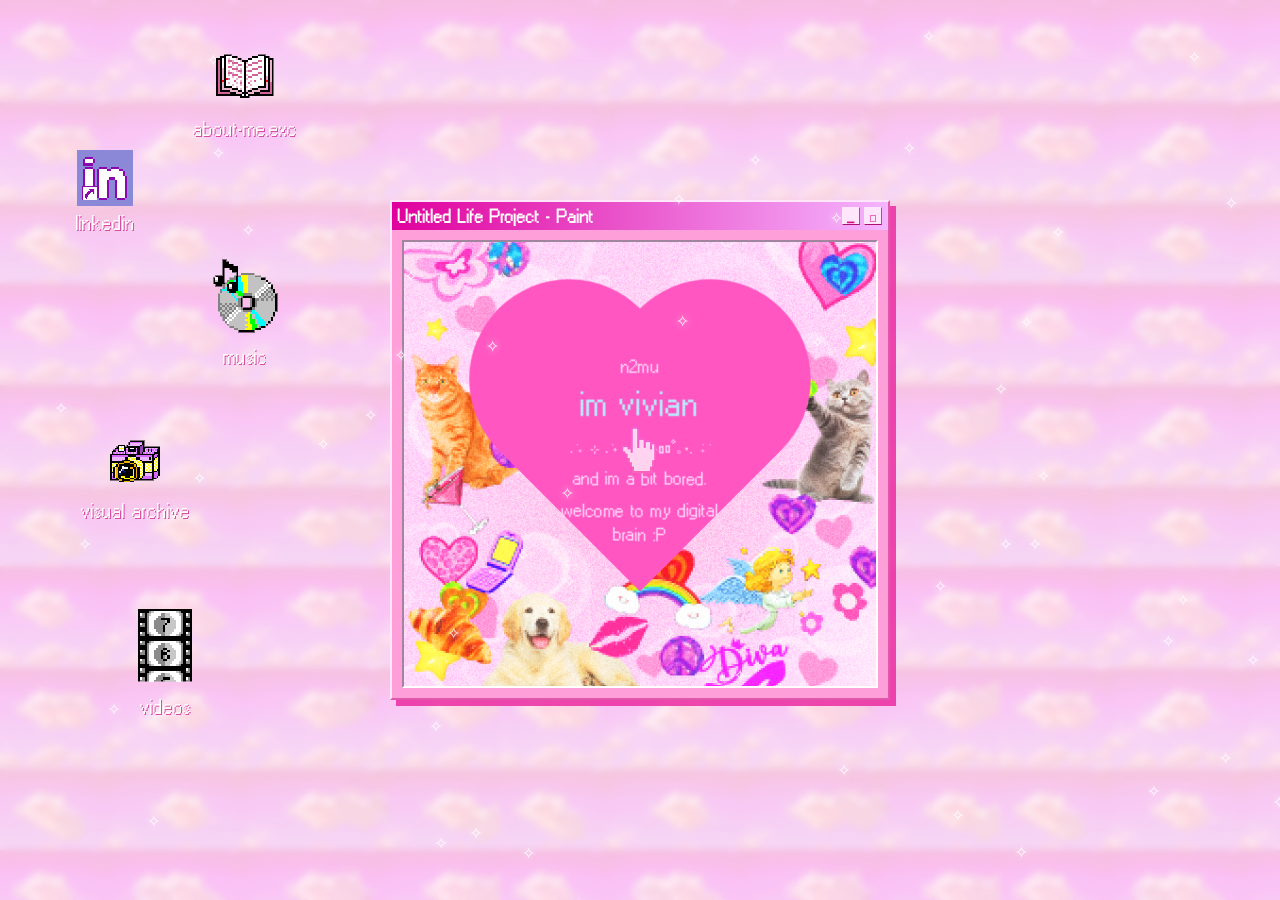
==== index.html @ c9b8a1da "Enhance archive images with alt text and class Added alt attributes and class to archive images for " ====
<!DOCTYPE html>
<html lang="en">
<head>
  <meta charset="UTF-8">
  <meta name="viewport" content="width=device-width, initial-scale=1.0">
  <title>vivianisbored</title>

  <!-- favicon -->
  <link rel="icon" href="favicon.png?v=2">

  <link rel="stylesheet" href="pixel.css">
  <link rel="stylesheet" href="style.css?v=2">
</head>

<body>

  <!-- ================= MOBILE NAV ================= -->
  <div class="mobile-nav">

    <a href="#" id="open-about-mobile">
      <img src="aboutme.png" alt="about">
      <span>about me</span>
    </a>

    <a href="#" id="open-archive-mobile">
      <img src="Camera.png" alt="archive">
      <span>archive</span>
    </a>

    <a href="https://soundcloud.com/vivianisbored" target="_blank" rel="noopener">
      <img src="music-folder.png" alt="music">
      <span>music</span>
    </a>

    <a href="https://vimeo.com/user256905792?fl=pp&fe=sh" target="_blank" rel="noopener">
      <img src="videostrip.png" alt="videos">
      <span>videos</span>
    </a>

    <a href="https://www.linkedin.com/in/abi-conrado-sabido-3110b4390/" target="_blank" rel="noopener">
      <img src="linkedin-icon.png" alt="linkedin">
      <span>linkedin</span>
    </a>

  </div>

  <!-- ================= DESKTOP ICONS ================= -->
  <div class="desktop-icons">

    <a href="https://www.linkedin.com/in/abi-conrado-sabido-3110b4390/" 
       class="desktop-icon icon-linkedin" target="_blank">
      <img src="linkedin-icon.png" alt="">
      <span>linkedin</span>
    </a>

    <a href="https://soundcloud.com/vivianisbored" 
       class="desktop-icon icon-music" target="_blank">
      <img src="music-folder.png" alt="">
      <span>music</span>
    </a>

    <a href="https://vimeo.com/user256905792?fl=pp&fe=sh" 
       class="desktop-icon icon-vimeo" target="_blank">
      <img src="videostrip.png" alt="">
      <span>videos</span>
    </a>

    <a href="#" class="desktop-icon icon-about" id="open-about">
      <img src="aboutme.png" alt="">
      <span>about-me.exc</span>
    </a>

    <a href="#" class="desktop-icon icon-archive" id="open-archive">
      <img src="Camera.png" alt="">
      <span>visual archive</span>
    </a>

    <a href="#" class="desktop-icon icon-secret-folder" id="open-secret-folder">
      <img src="secretfiles.png" alt="">
      <span>secret folder</span>
    </a>

  </div>

  <!-- ================= FX ================= -->
  <div class="custom-cursor"></div>
  <div class="sparkle-container"></div>

  <!-- ================= MAIN WINDOW ================= -->
  <div class="win95-window">
    <div class="title-bar">
      <span>Untitled Life Project - Paint</span>
      <div class="title-buttons">
        <span>_</span>
        <span>□</span>
      </div>
    </div>

    <div class="window-body">
      <div class="paint-area">
        <img src="heart-doodle.png" alt="">
      </div>
    </div>
  </div>

  <!-- ================= HEART ================= -->
  <div class="heart">
    <div class="content">
      <p>n2mu</p>
      <h1><span class="big">im vivian</span></h1>
      <p>. ݁₊ ⊹ . ݁˖ . ݁.𖥔 ݁ ˖𖦹⭒°｡⋆. ݁₊ ݁</p>
      <p>and im a bit bored.</p>
      <p>welcome to my digital brain :P</p>
    </div>
  </div>

  <!-- ================= ARCHIVE ================= -->
  <div class="archive-window hidden" id="archive-window">
    <div class="archive-title-bar">
      <span>Visual Archive</span>
      <button id="close-archive">x</button>
    </div>

    <div class="archive-grid">
  <img src="archive1.png" alt="Archive image 1" class="archive-image">
  <img src="archive2.png" alt="Archive image 2" class="archive-image">
  <img src="archive3.png" alt="Archive image 3" class="archive-image">
  <img src="archive4.png" alt="Archive image 4" class="archive-image">
  <img src="archive5.png" alt="Archive image 5" class="archive-image">
  <img src="archive6.png" alt="Archive image 6" class="archive-image">
</div>

      <a href="https://www.are.na/share/xuRVqCx" target="_blank" class="archive-link">
        see more →
      </a>
    </div>
  </div>

  <!-- ================= ABOUT ================= -->
  <div class="about-window hidden" id="about-window">
    <div class="about-title-bar">
      <span>About Me</span>
      <button id="close-about">x</button>
    </div>

    <div class="about-body">
      <div class="about-inner">
        <p class="about-kicker">about-me.exc</p>
        <h2>hi stranger, i'm vivian ♡</h2>

        <div class="about-inner">
  <p class="about-kicker">about-me.exc</p>
  <h2>hi stranger, i'm vivianisbored ♡ aka abi!</h2>
  <p>i'm a mexican-american, bay area native, la-based creative working across film, music, and visual media.</p>
  <p>this site is my digital brain, part desktop, part archive, part moodboard, part visual diary.</p>
  <p>i'm drawn to storytelling through experimental visuals, sound, and building worlds that feel playful, emotional, and a little chaotic.</p>
  <p>i'm always making something, whether it's a song, a video, a zine, a collage, or just a mess of ideas in my notebook.</p>
  <p>despite my personal aesthetic, horror is my favorite genre, and you can usually find me sipping oolong tea while writing or watching horror films.</p>
  <p>click around the folders to see what i make! i hope you enjoy :D</p>
</div>
      </div>
    </div>
  </div>

  <!-- ================= SECRET ================= -->
  <div class="secret-window hidden" id="secret-folder-window">
    <div class="secret-title-bar">
      <span>secret folder</span>
      <button id="close-secret-folder">x</button>
    </div>

    <div class="secret-window-content">
      <div class="cat-gallery">
        <img src="cat1.png">
        <img src="cat2.png">
        <img src="cat3.png">
        <img src="cat4.png">
      </div>
    </div>
  </div>

  <!-- ================= LIGHTBOX ================= -->
  <div id="lightbox" class="lightbox hidden">
    <button id="lightbox-close">✕</button>
    <img id="lightbox-image">
  </div>

  <script src="script.js"></script>

</body>
</html>
---- pixel.css ----
@font-face {
  font-family: 'Windows 95';
  src: url('w-95-sans-serif.woff') format('woff');
  font-weight: normal;
  font-style: normal;
}

/**
 * = Backgrounds
 */

.bg-primary {
    background-color: #c0c0c0 !important;
}

.bg-secondary {
    background-color: #008081 !important;
}

.bg-tertiary {
    background-color: #000181 !important;
}

.bg-blue {
    background-color: #5e72e4 !important;
}

a.bg-blue:hover,
a.bg-blue:focus,
button.bg-blue:hover,
button.bg-blue:focus {
    background-color: #324cdd !important;
}

.bg-indigo {
    background-color: #5603ad !important;
}

a.bg-indigo:hover,
a.bg-indigo:focus,
button.bg-indigo:hover,
button.bg-indigo:focus {
    background-color: #3d027b !important;
}

.bg-purple {
    background-color: #8965e0 !important;
}

a.bg-purple:hover,
a.bg-purple:focus,
button.bg-purple:hover,
button.bg-purple:focus {
    background-color: #683bd7 !important;
}

.bg-pink {
    background-color: #f3a4b5 !important;
}

a.bg-pink:hover,
a.bg-pink:focus,
button.bg-pink:hover,
button.bg-pink:focus {
    background-color: #ed7790 !important;
}

.bg-red {
    background-color: #FA5252 !important;
}

a.bg-red:hover,
a.bg-red:focus,
button.bg-red:hover,
button.bg-red:focus {
    background-color: #f92020 !important;
}

.bg-orange {
    background-color: #FF9F89 !important;
}

a.bg-orange:hover,
a.bg-orange:focus,
button.bg-orange:hover,
button.bg-orange:focus {
    background-color: #ff7656 !important;
}

.bg-yellow {
    background-color: #f5b759 !important;
}

a.bg-yellow:hover,
a.bg-yellow:focus,
button.bg-yellow:hover,
button.bg-yellow:focus {
    background-color: #f2a229 !important;
}

.bg-green {
    background-color: #00bf9a !important;
}

a.bg-green:hover,
a.bg-green:focus,
button.bg-green:hover,
button.bg-green:focus {
    background-color: #008c71 !important;
}

.bg-teal {
    background-color: #1E90FF !important;
}

a.bg-teal:hover,
a.bg-teal:focus,
button.bg-teal:hover,
button.bg-teal:focus {
    background-color: #0077ea !important;
}

.bg-cyan {
    background-color: #2bffc6 !important;
}

a.bg-cyan:hover,
a.bg-cyan:focus,
button.bg-cyan:hover,
button.bg-cyan:focus {
    background-color: #00f7b5 !important;
}

.bg-white {
    background-color: #ffffff !important;
}

a.bg-white:hover,
a.bg-white:focus,
button.bg-white:hover,
button.bg-white:focus {
    background-color: #e6e6e6 !important;
}

.bg-gray {
    background-color: #869ab8 !important;
}

a.bg-gray:hover,
a.bg-gray:focus,
button.bg-gray:hover,
button.bg-gray:focus {
    background-color: #667fa5 !important;
}

.bg-gray-dark {
    background-color: #4f606d !important;
}

a.bg-gray-dark:hover,
a.bg-gray-dark:focus,
button.bg-gray-dark:hover,
button.bg-gray-dark:focus {
    background-color: #3a464f !important;
}

.bg-gradient-primary {
    background: linear-gradient(87deg, #c0c0c0 0, #0f4f8c 100%) !important;
}

.bg-gradient-secondary {
    background: linear-gradient(87deg, #008081 0, #07b480 100%) !important;
}

.bg-gradient-success {
    background: linear-gradient(87deg, #00bf9a 0, #00bf9a 100%) !important;
}

.bg-gradient-info {
    background: linear-gradient(87deg, #1E90FF 0, dodgerblue 100%) !important;
}

.bg-gradient-warning {
    background: linear-gradient(87deg, #f5b759 0, #feb950 100%) !important;
}

.bg-gradient-danger {
    background: linear-gradient(87deg, #FA5252 0, #ff4d4d 100%) !important;
}

.bg-gradient-light {
    background: linear-gradient(87deg, #dde1ed 0, #dae0f0 100%) !important;
}

.bg-gradient-dark {
    background: linear-gradient(87deg, #2A354F 0, #243355 100%) !important;
}

.bg-gradient-default {
    background: linear-gradient(87deg, #c0c0c0 0, #0f4f8c 100%) !important;
}

.bg-gradient-tertiary {
    background: linear-gradient(87deg, #000181 0, #000181 100%) !important;
}

.bg-gradient-white {
    background: linear-gradient(87deg, #ffffff 0, white 100%) !important;
}

.bg-gradient-gray {
    background: linear-gradient(87deg, #869ab8 0, #7c98c2 100%) !important;
}

.bg-gradient-neutral {
    background: linear-gradient(87deg, #ffffff 0, white 100%) !important;
}

.bg-gradient-soft {
    background: linear-gradient(87deg, #eff2f5 0, #eef2f6 100%) !important;
}

.bg-gradient-black {
    background: linear-gradient(87deg, #111111 0, #130f0f 100%) !important;
}

.bg-gradient-purple {
    background: linear-gradient(87deg, #8965e0 0, #855ce9 100%) !important;
}

.bg-gradient-gray-100 {
    background: linear-gradient(87deg, #eff2f5 0, #eef2f6 100%) !important;
}

.bg-gradient-gray-200 {
    background: linear-gradient(87deg, #e9ecef 0, #e7ecf1 100%) !important;
}

.bg-gradient-gray-300 {
    background: linear-gradient(87deg, #dde1ed 0, #dae0f0 100%) !important;
}

.bg-gradient-gray-400 {
    background: linear-gradient(87deg, #ced4da 0, #cad4de 100%) !important;
}

.bg-gradient-gray-500 {
    background: linear-gradient(87deg, #adb5bd 0, #a6b5c4 100%) !important;
}

.bg-gradient-gray-600 {
    background: linear-gradient(87deg, #869ab8 0, #7c98c2 100%) !important;
}

.bg-gradient-gray-700 {
    background: linear-gradient(87deg, #697992 0, #5c769f 100%) !important;
}

.bg-gradient-gray-800 {
    background: linear-gradient(87deg, #4f606d 0, #466176 100%) !important;
}

.section-primary {
    background-color: #c0c0c0 !important;
}

a.section-primary:hover,
a.section-primary:focus,
button.section-primary:hover,
button.section-primary:focus {
    background-color: #0f3559 !important;
}

.section-secondary {
    background-color: #008081 !important;
}

a.section-secondary:hover,
a.section-secondary:focus,
button.section-secondary:hover,
button.section-secondary:focus {
    background-color: #0c7c5a !important;
}

.section-gray {
    background-color: #ced4da !important;
}

a.section-gray:hover,
a.section-gray:focus,
button.section-gray:hover,
button.section-gray:focus {
    background-color: #b1bbc4 !important;
}

.section-white {
    background-color: #ffffff !important;
}

a.section-white:hover,
a.section-white:focus,
button.section-white:hover,
button.section-white:focus {
    background-color: #e6e6e6 !important;
}

.section-dark {
    background-color: #2A354F !important;
}

a.section-dark:hover,
a.section-dark:focus,
button.section-dark:hover,
button.section-dark:focus {
    background-color: #181f2e !important;
}

.section-black {
    background-color: #111111 !important;
}

a.section-black:hover,
a.section-black:focus,
button.section-black:hover,
button.section-black:focus {
    background-color: black !important;
}

.section-image {
    background-repeat: no-repeat;
    background-position: top center;
    background-size: cover;
}

.bg-img-holder {
    position: absolute;
    height: 100%;
    min-height: 20rem;
    background-repeat: no-repeat;
    z-index: -1;
}


/**
 * = Floating animations
 */

.floating-xs {
    animation: floating-xs 3s ease infinite;
    will-change: transform;
}

.floating-xs:hover {
    animation-play-state: paused;
}

@media (min-width: 576px) {
    .floating-sm {
        animation: floating-sm 3s ease infinite;
        will-change: transform;
    }
    .floating-sm:hover {
        animation-play-state: paused;
    }
}

@media (min-width: 768px) {
    .floating-md {
        animation: floating-md 3s ease infinite;
        will-change: transform;
    }
    .floating-md:hover {
        animation-play-state: paused;
    }
}

@media (min-width: 992px) {
    .floating-lg {
        animation: floating-lg 3s ease infinite;
        will-change: transform;
    }
    .floating-lg:hover {
        animation-play-state: paused;
    }
}

@media (min-width: 1200px) {
    .floating-xl {
        animation: floating-xl 3s ease infinite;
        will-change: transform;
    }
    .floating-xl:hover {
        animation-play-state: paused;
    }
}

@keyframes floating-lg {
    0% {
        transform: translateY(0px);
    }
    50% {
        transform: translateY(15px);
    }
    100% {
        transform: translateY(0px);
    }
}

@keyframes floating-md {
    0% {
        transform: translateY(0px);
    }
    50% {
        transform: translateY(10px);
    }
    100% {
        transform: translateY(0px);
    }
}

@keyframes floating-sm {
    0% {
        transform: translateY(0px);
    }
    50% {
        transform: translateY(5px);
    }
    100% {
        transform: translateY(0px);
    }
}


/**
* = Helper classes
*/

.overflow-visible {
    overflow: visible !important;
}

.opacity-0 {
    opacity: 0 !important;
}

.opacity-1 {
    opacity: 0.1 !important;
}

.opacity-2 {
    opacity: 0.2 !important;
}

.opacity-3 {
    opacity: 0.3 !important;
}

.opacity-4 {
    opacity: 0.4 !important;
}

.opacity-5 {
    opacity: 0.5 !important;
}

.opacity-6 {
    opacity: 0.6 !important;
}

.opacity-7 {
    opacity: 0.7 !important;
}

.opacity-8 {
    opacity: 0.8 !important;
}

.opacity-9 {
    opacity: 0.9 !important;
}

.fill-opacity-0 {
    fill-opacity: 0 !important;
}

.fill-opacity-1 {
    fill-opacity: 0.1 !important;
}

.fill-opacity-2 {
    fill-opacity: 0.2 !important;
}

.fill-opacity-3 {
    fill-opacity: 0.3 !important;
}

.fill-opacity-4 {
    fill-opacity: 0.4 !important;
}

.fill-opacity-5 {
    fill-opacity: 0.5 !important;
}

.fill-opacity-6 {
    fill-opacity: 0.6 !important;
}

.fill-opacity-7 {
    fill-opacity: 0.7 !important;
}

.fill-opacity-8 {
    fill-opacity: 0.8 !important;
}

.fill-opacity-9 {
    fill-opacity: 0.9 !important;
}

.z-0 {
    position: relative;
    z-index: 0 !important;
}

.z-1 {
    position: relative;
    z-index: 1 !important;
}

.z-2 {
    position: relative;
    z-index: 2 !important;
}

.z-3 {
    position: relative;
    z-index: 3 !important;
}

.z-4 {
    position: relative;
    z-index: 4 !important;
}

.z-5 {
    position: relative;
    z-index: 5 !important;
}

.z-6 {
    position: relative;
    z-index: 6 !important;
}

.z-7 {
    position: relative;
    z-index: 7 !important;
}

.z-8 {
    position: relative;
    z-index: 8 !important;
}

.z-9 {
    position: relative;
    z-index: 9 !important;
}

.bw-md {
    border-width: 0.125rem !important;
}

.bw-lg {
    border-width: 0.25rem !important;
}

.bw-xl {
    border-width: 0.375rem !important;
}


/**
 * = Spacing
 */

.top-0 {
    top: 0;
}

.right-0 {
    right: 0;
}

.bottom-0 {
    bottom: 0;
}

.left-0 {
    left: 0;
}

.top-1 {
    top: 0.25rem;
}

.right-1 {
    right: 0.25rem;
}

.bottom-1 {
    bottom: 0.25rem;
}

.left-1 {
    left: 0.25rem;
}

.top-2 {
    top: 0.5rem;
}

.right-2 {
    right: 0.5rem;
}

.bottom-2 {
    bottom: 0.5rem;
}

.left-2 {
    left: 0.5rem;
}

.top-3 {
    top: 1rem;
}

.right-3 {
    right: 1rem;
}

.bottom-3 {
    bottom: 1rem;
}

.left-3 {
    left: 1rem;
}

.top-4 {
    top: 1.5rem;
}

.right-4 {
    right: 1.5rem;
}

.bottom-4 {
    bottom: 1.5rem;
}

.left-4 {
    left: 1.5rem;
}

.top-5 {
    top: 3rem;
}

.right-5 {
    right: 3rem;
}

.bottom-5 {
    bottom: 3rem;
}

.left-5 {
    left: 3rem;
}

.top-6 {
    top: 5rem;
}

.right-6 {
    right: 5rem;
}

.bottom-6 {
    bottom: 5rem;
}

.left-6 {
    left: 5rem;
}

.top-7 {
    top: 8rem;
}

.right-7 {
    right: 8rem;
}

.bottom-7 {
    bottom: 8rem;
}

.left-7 {
    left: 8rem;
}

.top-sm {
    top: 1rem;
}

.right-sm {
    right: 1rem;
}

.bottom-sm {
    bottom: 1rem;
}

.left-sm {
    left: 1rem;
}

.top-md {
    top: 2rem;
}

.right-md {
    right: 2rem;
}

.bottom-md {
    bottom: 2rem;
}

.left-md {
    left: 2rem;
}

.top-lg {
    top: 4rem;
}

.right-lg {
    right: 4rem;
}

.bottom-lg {
    bottom: 4rem;
}

.left-lg {
    left: 4rem;
}

.top-xl {
    top: 8rem;
}

.right-xl {
    right: 8rem;
}

.bottom-xl {
    bottom: 8rem;
}

.left-xl {
    left: 8rem;
}

.center-vertical-absolute,
.center-horizontal-absolute {
    position: absolute;
}

.center-vertical-absolute {
    top: 50%;
    transform: translateY(-50%);
}

.center-horizontal-absolute {
    left: 50%;
    transform: translateX(-50%);
}


/**
 * = Sizing
 */

.h-100vh {
    height: 100vh !important;
}


/**
 * = Spacing grids
 */

.row.row-grid>[class*="col-"]+[class*="col-"] {
    margin-top: 3rem;
}

.row.row-grid>[class*="col-xs-"]+[class*="col-xs-"] {
    margin-top: 0;
}

@media (min-width: 576px) {
    .row.row-grid>[class*="col-sm-"]+[class*="col-sm-"] {
        margin-top: 0;
    }
}

@media (min-width: 768px) {
    .row.row-grid>[class*="col-md-"]+[class*="col-md-"] {
        margin-top: 0;
    }
}

@media (min-width: 992px) {
    .row.row-grid>[class*="col-lg-"]+[class*="col-lg-"] {
        margin-top: 0;
    }
}

@media (min-width: 1200px) {
    .row.row-grid>[class*="col-xl-"]+[class*="col-xl-"] {
        margin-top: 0;
    }
}

.row-grid+.row-grid {
    margin-top: 3rem;
}

@media (min-width: 992px) {
    [class*="mt--"],
    [class*="mr--"],
    [class*="mb--"],
    [class*="ml--"] {
        position: relative;
        z-index: 5;
    }
    .mt--50 {
        margin-top: -50px !important;
    }
    .mr--50 {
        margin-right: -50px !important;
    }
    .mb--50 {
        margin-bottom: -50px !important;
    }
    .ml--50 {
        margin-left: -50px !important;
    }
    .mt--100 {
        margin-top: -100px !important;
    }
    .mr--100 {
        margin-right: -100px !important;
    }
    .mb--100 {
        margin-bottom: -100px !important;
    }
    .ml--100 {
        margin-left: -100px !important;
    }
    .mt--150 {
        margin-top: -150px !important;
    }
    .mr--150 {
        margin-right: -150px !important;
    }
    .mb--150 {
        margin-bottom: -150px !important;
    }
    .ml--150 {
        margin-left: -150px !important;
    }
    .mt--200 {
        margin-top: -200px !important;
    }
    .mr--200 {
        margin-right: -200px !important;
    }
    .mb--200 {
        margin-bottom: -200px !important;
    }
    .ml--200 {
        margin-left: -200px !important;
    }
    .mt--250 {
        margin-top: -250px !important;
    }
    .mr--250 {
        margin-right: -250px !important;
    }
    .mb--250 {
        margin-bottom: -250px !important;
    }
    .ml--250 {
        margin-left: -250px !important;
    }
    .mt--300 {
        margin-top: -300px !important;
    }
    .mr--300 {
        margin-right: -300px !important;
    }
    .mb--300 {
        margin-bottom: -300px !important;
    }
    .ml--300 {
        margin-left: -300px !important;
    }
    .mt--350 {
        margin-top: -350px !important;
    }
    .mr--350 {
        margin-right: -350px !important;
    }
    .mb--350 {
        margin-bottom: -350px !important;
    }
    .ml--350 {
        margin-left: -350px !important;
    }
    .mt--400 {
        margin-top: -400px !important;
    }
    .mr--400 {
        margin-right: -400px !important;
    }
    .mb--400 {
        margin-bottom: -400px !important;
    }
    .ml--400 {
        margin-left: -400px !important;
    }
    .mt--450 {
        margin-top: -450px !important;
    }
    .mr--450 {
        margin-right: -450px !important;
    }
    .mb--450 {
        margin-bottom: -450px !important;
    }
    .ml--450 {
        margin-left: -450px !important;
    }
    .mt--500 {
        margin-top: -500px !important;
    }
    .mr--500 {
        margin-right: -500px !important;
    }
    .mb--500 {
        margin-bottom: -500px !important;
    }
    .ml--500 {
        margin-left: -500px !important;
    }
    .mt--550 {
        margin-top: -550px !important;
    }
    .mr--550 {
        margin-right: -550px !important;
    }
    .mb--550 {
        margin-bottom: -550px !important;
    }
    .ml--550 {
        margin-left: -550px !important;
    }
    .mt--600 {
        margin-top: -600px !important;
    }
    .mr--600 {
        margin-right: -600px !important;
    }
    .mb--600 {
        margin-bottom: -600px !important;
    }
    .ml--600 {
        margin-left: -600px !important;
    }
    .mt-50 {
        margin-top: 50px !important;
    }
    .mr-50 {
        margin-right: 50px !important;
    }
    .mb-50 {
        margin-bottom: 50px !important;
    }
    .ml-50 {
        margin-left: 50px !important;
    }
    .mt-100 {
        margin-top: 100px !important;
    }
    .mr-100 {
        margin-right: 100px !important;
    }
    .mb-100 {
        margin-bottom: 100px !important;
    }
    .ml-100 {
        margin-left: 100px !important;
    }
    .mt-150 {
        margin-top: 150px !important;
    }
    .mr-150 {
        margin-right: 150px !important;
    }
    .mb-150 {
        margin-bottom: 150px !important;
    }
    .ml-150 {
        margin-left: 150px !important;
    }
    .mt-200 {
        margin-top: 200px !important;
    }
    .mr-200 {
        margin-right: 200px !important;
    }
    .mb-200 {
        margin-bottom: 200px !important;
    }
    .ml-200 {
        margin-left: 200px !important;
    }
    .mt-250 {
        margin-top: 250px !important;
    }
    .mr-250 {
        margin-right: 250px !important;
    }
    .mb-250 {
        margin-bottom: 250px !important;
    }
    .ml-250 {
        margin-left: 250px !important;
    }
    .mt-300 {
        margin-top: 300px !important;
    }
    .mr-300 {
        margin-right: 300px !important;
    }
    .mb-300 {
        margin-bottom: 300px !important;
    }
    .ml-300 {
        margin-left: 300px !important;
    }
    .mt-350 {
        margin-top: 350px !important;
    }
    .mr-350 {
        margin-right: 350px !important;
    }
    .mb-350 {
        margin-bottom: 350px !important;
    }
    .ml-350 {
        margin-left: 350px !important;
    }
    .mt-400 {
        margin-top: 400px !important;
    }
    .mr-400 {
        margin-right: 400px !important;
    }
    .mb-400 {
        margin-bottom: 400px !important;
    }
    .ml-400 {
        margin-left: 400px !important;
    }
    .mt-450 {
        margin-top: 450px !important;
    }
    .mr-450 {
        margin-right: 450px !important;
    }
    .mb-450 {
        margin-bottom: 450px !important;
    }
    .ml-450 {
        margin-left: 450px !important;
    }
    .mt-500 {
        margin-top: 500px !important;
    }
    .mr-500 {
        margin-right: 500px !important;
    }
    .mb-500 {
        margin-bottom: 500px !important;
    }
    .ml-500 {
        margin-left: 500px !important;
    }
    .mt-550 {
        margin-top: 550px !important;
    }
    .mr-550 {
        margin-right: 550px !important;
    }
    .mb-550 {
        margin-bottom: 550px !important;
    }
    .ml-550 {
        margin-left: 550px !important;
    }
    .mt-600 {
        margin-top: 600px !important;
    }
    .mr-600 {
        margin-right: 600px !important;
    }
    .mb-600 {
        margin-bottom: 600px !important;
    }
    .ml-600 {
        margin-left: 600px !important;
    }
    .pt-50 {
        padding-top: 50px !important;
    }
    .pr-50 {
        padding-right: 50px !important;
    }
    .pb-50 {
        padding-bottom: 50px !important;
    }
    .pl-50 {
        padding-left: 50px !important;
    }
    .pt-100 {
        padding-top: 100px !important;
    }
    .pr-100 {
        padding-right: 100px !important;
    }
    .pb-100 {
        padding-bottom: 100px !important;
    }
    .pl-100 {
        padding-left: 100px !important;
    }
    .pt-150 {
        padding-top: 150px !important;
    }
    .pr-150 {
        padding-right: 150px !important;
    }
    .pb-150 {
        padding-bottom: 150px !important;
    }
    .pl-150 {
        padding-left: 150px !important;
    }
    .pt-200 {
        padding-top: 200px !important;
    }
    .pr-200 {
        padding-right: 200px !important;
    }
    .pb-200 {
        padding-bottom: 200px !important;
    }
    .pl-200 {
        padding-left: 200px !important;
    }
    .pt-250 {
        padding-top: 250px !important;
    }
    .pr-250 {
        padding-right: 250px !important;
    }
    .pb-250 {
        padding-bottom: 250px !important;
    }
    .pl-250 {
        padding-left: 250px !important;
    }
    .pt-300 {
        padding-top: 300px !important;
    }
    .pr-300 {
        padding-right: 300px !important;
    }
    .pb-300 {
        padding-bottom: 300px !important;
    }
    .pl-300 {
        padding-left: 300px !important;
    }
    .pt-350 {
        padding-top: 350px !important;
    }
    .pr-350 {
        padding-right: 350px !important;
    }
    .pb-350 {
        padding-bottom: 350px !important;
    }
    .pl-350 {
        padding-left: 350px !important;
    }
    .pt-400 {
        padding-top: 400px !important;
    }
    .pr-400 {
        padding-right: 400px !important;
    }
    .pb-400 {
        padding-bottom: 400px !important;
    }
    .pl-400 {
        padding-left: 400px !important;
    }
    .pt-450 {
        padding-top: 450px !important;
    }
    .pr-450 {
        padding-right: 450px !important;
    }
    .pb-450 {
        padding-bottom: 450px !important;
    }
    .pl-450 {
        padding-left: 450px !important;
    }
    .pt-500 {
        padding-top: 500px !important;
    }
    .pr-500 {
        padding-right: 500px !important;
    }
    .pb-500 {
        padding-bottom: 500px !important;
    }
    .pl-500 {
        padding-left: 500px !important;
    }
    .pt-550 {
        padding-top: 550px !important;
    }
    .pr-550 {
        padding-right: 550px !important;
    }
    .pb-550 {
        padding-bottom: 550px !important;
    }
    .pl-550 {
        padding-left: 550px !important;
    }
    .pt-600 {
        padding-top: 600px !important;
    }
    .pr-600 {
        padding-right: 600px !important;
    }
    .pb-600 {
        padding-bottom: 600px !important;
    }
    .pl-600 {
        padding-left: 600px !important;
    }
}


/**
 * = Shadows
 */

[class*="shadow"] {
    transition: all 0.2s ease;
}

.shadow-pixel {
    box-shadow: 0.2rem 0.2rem 0 rgba(233, 236, 239, 0.5) !important;
}

.shadow-soft {
    box-shadow: 0 0.25rem 1.875rem rgba(42, 53, 79, 0.05) !important;
}

.shadow-hover:hover {
    box-shadow: 0 0.5rem 1rem rgba(42, 53, 79, 0.12) !important;
}

.shadow-sm-hover:hover {
    box-shadow: 0 0.125rem 0.25rem rgba(42, 53, 79, 0.07) !important;
}

.shadow-lg-hover:hover {
    box-shadow: 0 1rem 3rem rgba(42, 53, 79, 0.175) !important;
}

.shadow-none-hover:hover {
    box-shadow: none !important;
}


/**
 * = Text utility classes
 */

.text-underline {
    text-decoration: underline !important;
}

.text-through {
    text-decoration: line-through !important;
}

.display-1-xs {
    font-size: 5rem;
}

.display-2-xs {
    font-size: 3.5rem;
}

.display-3-xs {
    font-size: 2.5rem;
}

.display-4-xs {
    font-size: 1.875rem;
}

@media (min-width: 576px) {
    .display-1-sm {
        font-size: 5rem;
    }
    .display-2-sm {
        font-size: 3.5rem;
    }
    .display-3-sm {
        font-size: 2.5rem;
    }
    .display-4-sm {
        font-size: 1.875rem;
    }
}

@media (min-width: 768px) {
    .display-1-md {
        font-size: 5rem;
    }
    .display-2-md {
        font-size: 3.5rem;
    }
    .display-3-md {
        font-size: 2.5rem;
    }
    .display-4-md {
        font-size: 1.875rem;
    }
}

@media (min-width: 992px) {
    .display-1-lg {
        font-size: 5rem;
    }
    .display-2-lg {
        font-size: 3.5rem;
    }
    .display-3-lg {
        font-size: 2.5rem;
    }
    .display-4-lg {
        font-size: 1.875rem;
    }
}

@media (min-width: 1200px) {
    .display-1-xl {
        font-size: 5rem;
    }
    .display-2-xl {
        font-size: 3.5rem;
    }
    .display-3-xl {
        font-size: 2.5rem;
    }
    .display-4-xl {
        font-size: 1.875rem;
    }
}

.lh-100 {
    line-height: 1;
}

.lh-110 {
    line-height: 1.1;
}

.lh-120 {
    line-height: 1.2;
}

.lh-130 {
    line-height: 1.3;
}

.lh-140 {
    line-height: 1.4;
}

.lh-150 {
    line-height: 1.5;
}

.lh-160 {
    line-height: 1.6;
}

.lh-170 {
    line-height: 1.7;
}

.lh-180 {
    line-height: 1.8;
}

.lh-190 {
    line-height: 1.9;
}

.lh-200 {
    line-height: 2;
}

.lh-210 {
    line-height: 2.1;
}

.lh-220 {
    line-height: 2.2;
}

.lh-230 {
    line-height: 2.3;
}

.lh-240 {
    line-height: 2.4;
}

.lh-250 {
    line-height: 2.5;
}

.lh-260 {
    line-height: 2.6;
}

.lh-270 {
    line-height: 2.7;
}

.lh-280 {
    line-height: 2.8;
}

.lh-290 {
    line-height: 2.9;
}

.lh-300 {
    line-height: 3;
}

.ls-1 {
    letter-spacing: .0625rem;
}

.ls-2 {
    letter-spacing: .09375rem;
}

.ls-3 {
    letter-spacing: 0.125rem;
}

.text-left {
    text-align: left !important;
}

.text-right {
    text-align: right !important;
}

.text-center {
    text-align: center !important;
}

@media (min-width: 576px) {
    .text-sm-left {
        text-align: left !important;
    }
    .text-sm-right {
        text-align: right !important;
    }
    .text-sm-center {
        text-align: center !important;
    }
}

@media (min-width: 768px) {
    .text-md-left {
        text-align: left !important;
    }
    .text-md-right {
        text-align: right !important;
    }
    .text-md-center {
        text-align: center !important;
    }
}

@media (min-width: 992px) {
    .text-lg-left {
        text-align: left !important;
    }
    .text-lg-right {
        text-align: right !important;
    }
    .text-lg-center {
        text-align: center !important;
    }
}

@media (min-width: 1200px) {
    .text-xl-left {
        text-align: left !important;
    }
    .text-xl-right {
        text-align: right !important;
    }
    .text-xl-center {
        text-align: center !important;
    }
}

.text-body {
    color: #697992 !important;
}

.text-black-50 {
    color: rgba(17, 17, 17, 0.5) !important;
}

.text-white-50 {
    color: rgba(255, 255, 255, 0.5) !important;
}

.text-hide {
    font: 0/0 a;
    color: transparent;
    text-shadow: none;
    background-color: transparent;
    border: 0;
}

.list-style-none {
    margin: 0px;
    padding: 0px;
    list-style: none;
}

/**
 * = Navigation bars
 */

.navbar-main {
    position: absolute;
    top: 0;
    padding: 0;
    width: 100%;
    z-index: 100;
}

.navbar {
    height: 38px;
    background: #C0C0C0;
    padding-left: 4px;
    padding-right: 4px;
    border-bottom: 2px solid #FCFCFC;
}

.navbar-secondary {
    background: #008081;
}

.navbar-tertiary {
    background: #000181;
}

.navbar-footer {
    position: relative;
}

.navbar-main .navbar-toggler-icon {
    background-image: url("data:image/svg+xml,%3csvg viewBox='0 0 30 30' xmlns='http://www.w3.org/2000/svg'%3e%3cpath stroke='rgba(255, 255, 255, 0.9)' stroke-width='2' stroke-linecap='round' stroke-miterlimit='10' d='M4 7h22M4 15h22M4 23h22'/%3e%3c/svg%3e");
}

.navbar .navbar-nav .nav-link {
    position: relative;
    font-size: .65rem;
    color: black;
    text-transform: normal;
    background: #C0C0C0;
    letter-spacing: 0;
    font-weight: 400;
    padding: 4px 10px;
}

.navbar .navbar-nav .nav-link .icon {
    position: absolute;
    left: 0;
    top: -2px;
}

.navbar .navbar-nav .nav-item {
    margin-right: 5px;
}

.navbar .navbar-nav .nav-link:hover {
    color: black;
}

.navbar .time {
    font-size: .65rem;
    border-top: 1px solid #08080E;
    border-left: 1px solid #08080E;
    border-right: 1px solid #FCFCFC;
    border-bottom: 1px solid #FCFCFC;
    padding: 5px 15px;
}

.navbar .navbar-nav .nav-link:before {
    content: '';
    display: block;
    width: 100%;
    height: 100%;
    position: absolute;
    top: 0;
    left: 0;
    border-top: 2px solid #FCFCFC;
    border-left: 2px solid #FCFCFC;
    border-bottom: 2px solid #08080E;
    border-right: 2px solid #08080E;
}

.navbar .navbar-nav .nav-link .nav-link-inner-text {
    margin-left: .25rem;
}

.navbar .navbar-nav .nav-item .media:not(:last-child) {
    margin-bottom: 1.5rem;
}

.navbar .navbar-nav .dropdown .dropdown-menu {
    top: calc(100% + 7px);
}

.navbar .navbar-nav .dropdown .dropdown-item {
    font-weight: 400;
    font-size: .85rem;
}

.navbar .navbar-nav .mega-dropdown {
    position: static;
}

.navbar .navbar-nav .mega-dropdown .dropdown-menu {
    width: calc(100% - 35px);
    left: 20px;
    padding: 20px;
    border-radius: 0.2rem;
    overflow: hidden;
}

.navbar .navbar-nav .mega-dropdown .dropdown-item {
    border-radius: 0.2rem;
}

.navbar .navbar-nav .mega-dropdown h6 {
    margin: 15px 0;
    font-size: 15px;
    font-weight: 500;
}

.navbar .navbar-nav .nav-link-arrow {
    transition: transform 0.2s ease;
}

.navbar-brand {
    font-size: 0.875rem;
    font-weight: 500;
    text-transform: uppercase;
}

.navbar-brand img {
    height: 40px;
}

.navbar-dark .navbar-brand-light {
    display: none;
}

.navbar-dark .navbar-brand {
    color: #ffffff;
}

.navbar-light .navbar-brand-dark {
    display: none;
}

.navbar-light .navbar-brand {
    color: #4f606d;
}

.navbar-transparent {
    background-color: transparent;
    border: 0;
    box-shadow: none;
}

@media (min-width: 992px) {
    .navbar-nav .nav-item {
        margin-right: .5rem;
    }
    .navbar-nav .nav-item [data-toggle="dropdown"]::after {
        transition: all 0.2s ease;
    }
    .navbar-nav .nav-item.show [data-toggle="dropdown"]::after {
        transform: rotate(180deg);
    }
    .navbar-nav .nav-link {
        padding-top: 1rem;
        padding-bottom: 1rem;
        border-radius: 0.125rem;
    }
    .navbar-nav .nav-link i {
        margin-right: .3rem;
        font-size: 0.75rem;
    }
    .navbar-nav .nav-link-icon {
        padding-left: .5rem;
        padding-right: .5rem;
        font-size: 1rem;
        border-radius: 0.125rem;
    }
    .navbar-nav .nav-link-icon i {
        margin-right: 0;
    }
    .navbar-nav .dropdown-menu {
        opacity: 0;
        pointer-events: none;
        margin: 0;
        border-radius: 0.2rem;
    }
    .navbar-nav .dropdown-menu-right:before {
        right: 20px;
        left: auto;
    }
    .navbar-nav .dropdown-menu.show {
        opacity: 1;
        pointer-events: auto;
        animation: show-navbar-dropdown .25s ease forwards;
    }
    .navbar-nav .dropdown-menu.close {
        display: block;
        animation: hide-navbar-dropdown .15s ease backwards;
    }
    .navbar-nav .dropdown-menu {
        display: block;
        opacity: 0;
        pointer-events: none;
        transition: all 0.2s ease;
    }
    .navbar-nav .dropdown:hover>.dropdown-menu,
    .navbar-nav .dropdown-submenu:hover>.dropdown-menu {
        display: block;
        opacity: 1;
        pointer-events: auto;
        transform: translate(0, -7px);
        border-top-left-radius: 0;
        border-bottom-left-radius: 0;
    }
    .navbar-nav .dropdown:hover .nav-link>.nav-link-arrow {
        transform: rotate(180deg);
    }
    .navbar-nav .dropdown-submenu:hover .dropdown-item>.nav-link-arrow {
        transform: rotate(90deg);
    }
    .navbar-nav .dropdown-menu-inner {
        position: relative;
        padding: 1rem;
    }
    .navbar-transparent .navbar-nav .nav-link.disabled {
        color: rgba(255, 255, 255, 0.25);
    }
    .navbar-transparent .navbar-brand {
        color: rgba(255, 255, 255, 0.9);
    }
    .navbar-transparent .navbar-brand:hover,
    .navbar-transparent .navbar-brand:focus {
        color: rgba(255, 255, 255, 0.9);
    }
}

.navbar-collapse-header {
    display: none;
}

@media (max-width: 991.98px) {
    .navbar-nav .nav-link {
        padding: .625rem 0;
    }
    .navbar-nav .dropdown-menu {
        box-shadow: none;
        min-width: auto;
    }
    .navbar-nav .dropdown-menu .media svg {
        width: 30px;
    }
    .navbar-collapse {
        width: 100%;
        position: absolute;
        top: 0;
        left: 0;
        right: 0;
        z-index: 1050;
        overflow-y: auto;
        height: calc(100vh - 30px) !important;
        opacity: 0;
    }
    .navbar-collapse .navbar-toggler {
        position: relative;
        display: inline-block;
        width: 20px;
        height: 20px;
        padding: 0;
    }
    .navbar-collapse .navbar-toggler span {
        display: block;
        position: absolute;
        width: 100%;
        height: 2px;
        border-radius: 2px;
        opacity: 1;
        background: #283448;
    }
    .navbar-collapse .navbar-collapse-header {
        display: block;
        padding-bottom: 1rem;
        margin-bottom: 1rem;
    }
    .navbar-collapse .collapse-brand img {
        height: 36px;
    }
    .navbar-collapse .collapse-close {
        text-align: right;
    }
    .dropdown.show .nav-link>.nav-link-arrow {
        transform: rotate(180deg);
    }
    .dropdown-submenu.show .dropdown-item>.nav-link-arrow {
        transform: rotate(90deg);
    }
    .navbar-collapse.collapsing,
    .navbar-collapse.show {
        padding: 1.5rem;
        border-radius: 0.2rem;
        background: #ffffff;
        animation: show-navbar-collapse .2s ease forwards;
        box-shadow: 0 0 20px rgba(0, 0, 0, 0.1);
    }
    .navbar-collapse.collapsing-out {
        animation: hide-navbar-collapse .2s ease forwards;
    }
}


/**
 * = Sections
 */

.section {
    position: relative;
    padding-top: 5rem;
    padding-bottom: 3rem;
}

@media (min-width: 576px) {
    .section {
        position: relative;
        padding-top: 6rem;
        padding-bottom: 6rem;
    }
    .section-xl {
        padding-top: 10rem;
        padding-bottom: 10rem;
    }
    .section-lg {
        padding-top: 8rem;
        padding-bottom: 8rem;
    }
    .section-sm {
        padding-top: 4rem;
        padding-bottom: 4rem;
    }
}

@media (min-width: 768px) {
    .section-hero {
        height: 100vh;
    }
}

.copy-docs {
    position: absolute;
    top: 5px;
    right: 5px;
    transition: all 0.2s ease;
}

.copy-docs.copied {
    background: #00bf9a;
}

.copy-docs:hover {
    cursor: pointer;
}


/**
 * = Footers
 */

.footer {
    display: flex;
    position: relative;
}

.footer ul {
    margin-bottom: 0;
    padding: 0;
    list-style: none;
}

.footer ul li {
    display: inline-block;
}

.footer ul li a {
    text-decoration: none;
    position: relative;
    display: block;
}

.footer ul li .btn {
    margin: 0;
}

.footer ul.links-horizontal:first-child a {
    padding-left: 0;
}

.footer ul.links-horizontal:last-child a {
    padding-right: 0;
}

.footer ul.links-vertical li {
    display: block;
    margin-left: -5px;
    margin-right: -5px;
}

.footer ul.links-vertical li a {
    padding: 5px;
}

.footer ul.links-vertical li a:hover {
    color: inherit !important;
}

.footer ul.icon-box i {
    line-height: 1.7;
}

.footer .social-buttons a,
.footer .social-buttons .btn {
    margin-top: 5px;
    margin-bottom: 5px;
    padding: 0.125rem 0.375rem;
}

.footer .footer-brand {
    font-size: 1.25rem;
    font-weight: 500;
}

.footer .footer-brand img {
    max-width: 40px;
}

.footer .footer-brand:hover,
.footer .footer-brand:focus {
    color: #111111;
}

.footer .copyright {
    font-size: 0.875rem;
}

.footer .pull-center {
    display: inline-block;
    float: none;
}


/**
 * = Sidebars
 */


/**
 * = Sidebars
 */

#doc-index:not(.collapse.show),
.doc-sidebar {
    display: none;
}

@media (min-width: 992px) {
    #doc-index {
        display: block;
    }
    .doc-sidebar {
        display: block;
        height: calc(100vh - 2rem);
        overflow-y: scroll;
        position: -webkit-sticky;
        position: sticky;
        top: 2rem;
    }
    .doc-sidebar .nav-link[data-toggle="collapse"]>.icon {
        transform: rotateZ(-90deg);
        position: relative;
        right: .25rem;
    }
    .doc-sidebar .nav .nav-item {
        font-size: 0.875rem;
    }
}


/**
 * = Accordions
 */

.accordion .card {
    margin-bottom: 1.5rem;
}

.accordion-panel-header {
    display: flex;
    -moz-justify-content: space-between;
    -ms-justify-content: space-between;
    justify-content: space-between;
    -ms-flex-pack: space-between;
    -moz-align-items: center;
    -ms-align-items: center;
    align-items: center;
    -webkit-user-select: none;
    -moz-user-select: none;
    -ms-user-select: none;
    user-select: none;
}

.accordion-panel-header .icon {
    color: #2A354F;
    transition: all 0.2s ease;
}

.accordion-panel-header .icon i {
    font-size: 0.875rem;
}

.accordion-panel-header .icon-title {
    margin-right: 1rem;
}

.accordion-panel-header .icon-title i {
    margin-right: 1rem;
}

.accordion-panel-header .icon-title+.icon {
    height: 1rem;
}

.accordion-panel-header[aria-expanded="true"]>.icon {
    transform: rotateZ(45deg);
}

.accordion-panel-header[aria-expanded="true"]>*,
.accordion-panel-header:hover>* {
    color: #c0c0c0;
}

.accordion-panel-header[aria-expanded="true"]>* i,
.accordion-panel-header:hover>* i {
    fill: #c0c0c0;
}

.accordion-panel-header:hover {
    cursor: pointer;
}


/**
 * = Alerts
 */

.alert {
    padding: 1rem 1.5rem;
    border: 0;
    font-size: 0.875rem;
    border-radius: 0.125rem;
}

.alert .alert-inner--icon {
    display: inline-block;
    font-size: 1.25rem;
    margin-right: 1.25rem;
    vertical-align: middle;
}

.alert .alert-inner--icon i {
    position: relative;
    top: 1px;
}

.alert .alert-inner--text {
    display: inline-block;
    color: #ffffff;
    vertical-align: middle;
}

.alert .alert-inner--text a {
    font-weight: 500;
}

.alert-heading {
    font-weight: 500;
    font-size: 1.25rem;
    margin-top: .15rem;
}

.alert-dismissible .close {
    top: 50%;
    right: 1.5rem;
    padding: 0;
    transform: translateY(-50%);
    color: rgba(255, 255, 255, 0.6);
    opacity: 1;
}

.alert-dismissible .close:hover,
.alert-dismissible .close:focus {
    color: rgba(255, 255, 255, 0.9);
    opacity: 1 !important;
}

@media (max-width: 575.98px) {
    .alert-dismissible .close {
        top: 1rem;
        right: .5rem;
    }
}

.alert-dismissible .close>span:not(.sr-only) {
    font-size: 1.5rem;
    background-color: transparent;
    color: rgba(255, 255, 255, 0.6);
}

.alert-dismissible .close:hover>span:not(.sr-only),
.alert-dismissible .close:focus>span:not(.sr-only) {
    background-color: transparent;
    color: rgba(255, 255, 255, 0.9);
}

.alert-primary {
    color: #ffffff;
    background-color: #c0c0c0;
    border-color: #c0c0c0;
}

.alert-primary hr {
    border-top-color: #13426e;
}

.alert-primary .alert-link {
    color: white;
}

.alert-secondary {
    color: #ffffff;
    background-color: #008081;
    border-color: #008081;
}

.alert-secondary hr {
    border-top-color: #0e946b;
}

.alert-secondary .alert-link {
    color: white;
}

.alert-success {
    color: #ffffff;
    background-color: #00bf9a;
    border-color: #00bf9a;
}

.alert-success hr {
    border-top-color: #00a685;
}

.alert-success .alert-link {
    color: white;
}

.alert-info {
    color: #ffffff;
    background-color: #1E90FF;
    border-color: #1E90FF;
}

.alert-info hr {
    border-top-color: #0583ff;
}

.alert-info .alert-link {
    color: white;
}

.alert-warning {
    color: #ffffff;
    background-color: #f5b759;
    border-color: #f5b759;
}

.alert-warning hr {
    border-top-color: #f4ad41;
}

.alert-warning .alert-link {
    color: white;
}

.alert-danger {
    color: #ffffff;
    background-color: #FA5252;
    border-color: #FA5252;
}

.alert-danger hr {
    border-top-color: #f93939;
}

.alert-danger .alert-link {
    color: white;
}

.alert-light {
    color: #4f606d;
    background-color: #dde1ed;
    border-color: #dde1ed;
}

.alert-light hr {
    border-top-color: #ccd2e4;
}

.alert-light .alert-link {
    color: white;
}

.alert-dark {
    color: #ffffff;
    background-color: #2A354F;
    border-color: #2A354F;
}

.alert-dark hr {
    border-top-color: #212a3e;
}

.alert-dark .alert-link {
    color: white;
}

.alert-default {
    color: #ffffff;
    background-color: #c0c0c0;
    border-color: #c0c0c0;
}

.alert-default hr {
    border-top-color: #13426e;
}

.alert-default .alert-link {
    color: white;
}

.alert-tertiary {
    color: #ffffff;
    background-color: #000181;
    border-color: #000181;
}

.alert-tertiary hr {
    border-top-color: #ff6a4d;
}

.alert-tertiary .alert-link {
    color: white;
}

.alert-white {
    color: #4f606d;
    background-color: #ffffff;
    border-color: #ffffff;
}

.alert-white hr {
    border-top-color: #f2f2f2;
}

.alert-white .alert-link {
    color: white;
}

.alert-gray {
    color: #ffffff;
    background-color: #869ab8;
    border-color: #869ab8;
}

.alert-gray hr {
    border-top-color: #768daf;
}

.alert-gray .alert-link {
    color: white;
}

.alert-neutral {
    color: #4f606d;
    background-color: #ffffff;
    border-color: #ffffff;
}

.alert-neutral hr {
    border-top-color: #f2f2f2;
}

.alert-neutral .alert-link {
    color: white;
}

.alert-soft {
    color: #4f606d;
    background-color: #eff2f5;
    border-color: #eff2f5;
}

.alert-soft hr {
    border-top-color: #dfe5eb;
}

.alert-soft .alert-link {
    color: white;
}

.alert-black {
    color: #ffffff;
    background-color: #111111;
    border-color: #111111;
}

.alert-black hr {
    border-top-color: #040404;
}

.alert-black .alert-link {
    color: white;
}

.alert-purple {
    color: #ffffff;
    background-color: #8965e0;
    border-color: #8965e0;
}

.alert-purple hr {
    border-top-color: #7950dc;
}

.alert-purple .alert-link {
    color: white;
}

.alert-gray-100 {
    color: #4f606d;
    background-color: #eff2f5;
    border-color: #eff2f5;
}

.alert-gray-100 hr {
    border-top-color: #dfe5eb;
}

.alert-gray-100 .alert-link {
    color: white;
}

.alert-gray-200 {
    color: #4f606d;
    background-color: #e9ecef;
    border-color: #e9ecef;
}

.alert-gray-200 hr {
    border-top-color: #dadfe4;
}

.alert-gray-200 .alert-link {
    color: white;
}

.alert-gray-300 {
    color: #4f606d;
    background-color: #dde1ed;
    border-color: #dde1ed;
}

.alert-gray-300 hr {
    border-top-color: #ccd2e4;
}

.alert-gray-300 .alert-link {
    color: white;
}

.alert-gray-400 {
    color: #4f606d;
    background-color: #ced4da;
    border-color: #ced4da;
}

.alert-gray-400 hr {
    border-top-color: #bfc7cf;
}

.alert-gray-400 .alert-link {
    color: white;
}

.alert-gray-500 {
    color: #ffffff;
    background-color: #adb5bd;
    border-color: #adb5bd;
}

.alert-gray-500 hr {
    border-top-color: #9fa8b2;
}

.alert-gray-500 .alert-link {
    color: white;
}

.alert-gray-600 {
    color: #ffffff;
    background-color: #869ab8;
    border-color: #869ab8;
}

.alert-gray-600 hr {
    border-top-color: #768daf;
}

.alert-gray-600 .alert-link {
    color: white;
}

.alert-gray-700 {
    color: #ffffff;
    background-color: #697992;
    border-color: #697992;
}

.alert-gray-700 hr {
    border-top-color: #5e6d83;
}

.alert-gray-700 .alert-link {
    color: white;
}

.alert-gray-800 {
    color: #ffffff;
    background-color: #4f606d;
    border-color: #4f606d;
}

.alert-gray-800 hr {
    border-top-color: #44535e;
}

.alert-gray-800 .alert-link {
    color: white;
}


/**
 * = Badges
 */

.badge {
    font-size: 66%;
    line-height: 1.5;
    font-weight: 600;
}

.badge a {
    color: #ffffff;
}

.badge-inline {
    margin-right: .625rem;
}

.badge-inline+span {
    top: 2px;
    position: relative;
}

.badge-inline+span>a {
    text-decoration: underline;
}

.pixel-lite-badge {
    position: relative;
    font-size: 1.5rem;
    text-transform: uppercase;
    font-weight: 500;
    right: -20px;
    padding: 5px 20px;
    top: -46px;
    background: #000181;
    border-radius: 0.125rem;
    box-shadow: 0 0.125rem 0.25rem rgba(42, 53, 79, 0.07);
}

@media (max-width: 767.98px) {
    .pixel-lite-badge {
        font-size: 1rem;
        right: -13px;
        padding: 5px 13px;
        top: -30px;
    }
}


/**
 * = Buttons
 */

.btn {
    position: relative;
    transition: all 0.2s ease;
    letter-spacing: 0.025em;
    font-size: .6rem;
    border-radius: 0.125rem;
    padding: .6rem 2rem;
    max-height: 37px;
}

.btn:before,
.btn:after {
    content: '';
    position: absolute;
    box-sizing: border-box;
    display: block;
    background: transparent;
    z-index: 9;
    top: 0;
    left: 0;
}

.btn:before {
    width: 100%;
    height: 100%;
    border-top: 2px solid white;
    border-left: 2px solid white;
    border-right: 2px solid #858585;
    border-bottom: 2px solid #858585;
}

.btn:not(:disabled):not(.disabled):active:before,
.btn:not(:disabled):not(.disabled):active:focus:before {
    border-color: transparent;
    color: #000;
}

.btn .btn-text {
    border: 1px solid transparent;
}

.btn:not(:disabled):not(.disabled):active .btn-text,
.btn:not(:disabled):not(.disabled):active:focus .btn-text {
    border: 1px dotted #000;
}

.border-dark {
    border: 2px solid #0A0A0A !important;
}

.border-dark-lg {
    border: 3px solid #0A0A0A !important;
}

.btn.btn-pill {
    border-radius: 2rem;
}

.btn.btn-circle {
    border-radius: 50%;
}

.btn-group .btn,
.input-group .btn {
    margin-right: 0;
    transform: translateY(0);
}

.btn .toggle-arrow {
    transition: all 0.2s ease;
}

.btn[aria-expanded="true"] .toggle-arrow {
    transform: rotate(180deg);
}

.btn-xs,
.btn-xs i {
    font-size: 0.75rem ;
}

.btn-sm,
.btn-group-sm>.btn,
.btn-sm i,
.btn-group-sm>.btn i {
    font-size: 0.53rem;
    padding: .4rem 1.6rem;
    max-height: 29px;
}

.btn-md,
.btn-md i {
    font-size: 0.1rem;
    padding: .6rem 1.5rem;
}

.btn-lg,
.btn-group-lg>.btn,
.btn-lg i,
.btn-group-lg>.btn i {
    font-size: 1rem;
    padding: .6rem 2rem;
    max-height: 46px;
}

[class*="btn-outline-"] {
    border-width: 2px;
}

.btn-outline-secondary {
    color: #008081;
}

.btn-inner-icon i:not(.fa) {
    position: relative;
}

.btn-link {
    font-weight: 400;
    box-shadow: none;
    padding: 0;
}

.btn-link:hover,
.btn-link:focus,
.btn-link:active {
    background-color: transparent;
    box-shadow: none;
    transform: none;
}

.btn-inner-icon i:not(.fa) {
    position: relative;
    top: 1px;
}

.btn-inner-icon img {
    width: 20px;
}

.btn-icon {
    display: flex;
    align-items: center;
}

.btn-icon > .icon {
    position: absolute;
    left: 10px;
}

.btn-icon > .btn-text {
    position: relative;
    left: 15px;
}

.btn-icon.btn-sm > .icon {
    left: 5px;
}

.btn-icon.btn-sm > .btn-text {
    left: 15px;
}

.btn-icon.btn-lg > .icon {
    left: 10px;
}

.btn-icon.btn-lg > .btn-text {
    left: 20px;
}

.btn-icon-only {
    width: 2.575rem;
    height: 2.575rem;
    padding: 0;
}

.btn-icon-only a {
    line-height: 2.5;
}

.btn-icon-only.btn-xs {
    width: 1.7rem;
    height: 1.7rem;
}

.btn-icon-only.btn-sm,
.btn-group-sm>.btn-icon-only.btn {
    width: 2rem;
    height: 2rem;
}

.btn-primary {
    color: #000;
    background-color: #c0c0c0;
    border-color: #a0a0a0;
}

.btn-primary:hover {
    color: #000;
    background-color: #c0c0c0;
    border-color: #a0a0a0;
}

.btn-primary:focus,
.btn-primary.focus {
    box-shadow: none
}

.btn-primary.disabled,
.btn-primary:disabled {
    color: #000;
    background-color: #c0c0c0;
    border-color: #c0c0c0;
}

.btn-primary:not(:disabled):not(.disabled):active,
.btn-primary:not(:disabled):not(.disabled).active,
.show>.btn-primary.dropdown-toggle {
    color: #000;
    background-color: #c0c0c0;
    border-color: #c0c0c0;
}

.btn-primary:not(:disabled):not(.disabled):active:focus,
.btn-primary:not(:disabled):not(.disabled).active:focus,
.show>.btn-primary.dropdown-toggle:focus {
    box-shadow: none;
}

.btn-secondary {
    color: #ffffff;
    background-color: #008081;
    border-color: #008081;
}

.btn-secondary:hover {
    color: #ffffff;
    background-color: #008081;
    border-color: #008081;
}

.btn-secondary:focus,
.btn-secondary.focus {
    box-shadow: none;
}

.btn-secondary.disabled,
.btn-secondary:disabled {
    color: #ffffff;
    background-color: #008081;
    border-color: #008081;
}

.btn-secondary:not(:disabled):not(.disabled):active,
.btn-secondary:not(:disabled):not(.disabled).active,
.show>.btn-secondary.dropdown-toggle {
    color: #ffffff;
    background-color: #008081;
    border-color: #008081;
}

.btn-secondary:not(:disabled):not(.disabled):active:focus,
.btn-secondary:not(:disabled):not(.disabled).active:focus,
.show>.btn-secondary.dropdown-toggle:focus {
    box-shadow: none;
}

.btn-success {
    color: #ffffff;
    background-color: #00bf9a;
    border-color: #00bf9a;
}

.btn-success:hover {
    color: #ffffff;
    background-color: #00bf9a;
    border-color: #00bf9a;
}

.btn-success:focus,
.btn-success.focus {
    box-shadow: none;
}

.btn-success.disabled,
.btn-success:disabled {
    color: #ffffff;
    background-color: #00bf9a;
    border-color: #00bf9a;
}

.btn-success:not(:disabled):not(.disabled):active,
.btn-success:not(:disabled):not(.disabled).active,
.show>.btn-success.dropdown-toggle {
    color: #ffffff;
    background-color: #00bf9a;
    border-color: #00bf9a;
}

.btn-success:not(:disabled):not(.disabled):active:focus,
.btn-success:not(:disabled):not(.disabled).active:focus,
.show>.btn-success.dropdown-toggle:focus {
    box-shadow: none;
}

.btn-info {
    color: #ffffff;
    background-color: #1E90FF;
    border-color: #1E90FF;
}

.btn-info:hover {
    color: #ffffff;
    background-color: dodgerblue;
    border-color: dodgerblue;
}

.btn-info:focus,
.btn-info.focus {
    box-shadow: none;
}

.btn-info.disabled,
.btn-info:disabled {
    color: #ffffff;
    background-color: #1E90FF;
    border-color: #1E90FF;
}

.btn-info:not(:disabled):not(.disabled):active,
.btn-info:not(:disabled):not(.disabled).active,
.show>.btn-info.dropdown-toggle {
    color: #ffffff;
    background-color: #1E90FF;
    border-color: dodgerblue;
}

.btn-info:not(:disabled):not(.disabled):active:focus,
.btn-info:not(:disabled):not(.disabled).active:focus,
.show>.btn-info.dropdown-toggle:focus {
    box-shadow: none;
}

.btn-warning {
    color: #ffffff;
    background-color: #f5b759;
    border-color: #f5b759;
}

.btn-warning:hover {
    color: #ffffff;
    background-color: #f5b759;
    border-color: #f5b759;
}

.btn-warning:focus,
.btn-warning.focus {
    box-shadow: none;
}

.btn-warning.disabled,
.btn-warning:disabled {
    color: #ffffff;
    background-color: #f5b759;
    border-color: #f5b759;
}

.btn-warning:not(:disabled):not(.disabled):active,
.btn-warning:not(:disabled):not(.disabled).active,
.show>.btn-warning.dropdown-toggle {
    color: #ffffff;
    background-color: #f5b759;
    border-color: #f5b759;
}

.btn-warning:not(:disabled):not(.disabled):active:focus,
.btn-warning:not(:disabled):not(.disabled).active:focus,
.show>.btn-warning.dropdown-toggle:focus {
    box-shadow: none;
}

.btn-danger {
    color: #ffffff;
    background-color: #FA5252;
    border-color: #FA5252;
}

.btn-danger:hover {
    color: #ffffff;
    background-color: #fa5252;
    border-color: #fa5252;
}

.btn-danger:focus,
.btn-danger.focus {
    box-shadow: none;
}

.btn-danger.disabled,
.btn-danger:disabled {
    color: #ffffff;
    background-color: #FA5252;
    border-color: #FA5252;
}

.btn-danger:not(:disabled):not(.disabled):active,
.btn-danger:not(:disabled):not(.disabled).active,
.show>.btn-danger.dropdown-toggle {
    color: #ffffff;
    background-color: #FA5252;
    border-color: #fa5252;
}

.btn-danger:not(:disabled):not(.disabled):active:focus,
.btn-danger:not(:disabled):not(.disabled).active:focus,
.show>.btn-danger.dropdown-toggle:focus {
    box-shadow: none;
}

.btn-light {
    color: #4f606d;
    background-color: #dde1ed;
    border-color: #dde1ed;
}

.btn-light:hover {
    color: #4f606d;
    background-color: #dde1ed;
    border-color: #dde1ed;
}

.btn-light:focus,
.btn-light.focus {
    box-shadow: none;
}

.btn-light.disabled,
.btn-light:disabled {
    color: #4f606d;
    background-color: #dde1ed;
    border-color: #dde1ed;
}

.btn-light:not(:disabled):not(.disabled):active,
.btn-light:not(:disabled):not(.disabled).active,
.show>.btn-light.dropdown-toggle {
    color: #4f606d;
    background-color: #dde1ed;
    border-color: #dde1ed;
}

.btn-light:not(:disabled):not(.disabled):active:focus,
.btn-light:not(:disabled):not(.disabled).active:focus,
.show>.btn-light.dropdown-toggle:focus {
    box-shadow: none;
}

.btn-dark {
    color: #ffffff;
    background-color: #2A354F;
    border-color: #2A354F;
}

.btn-dark:hover {
    color: #ffffff;
    background-color: #2a354f;
    border-color: #2a354f;
}

.btn-dark:focus,
.btn-dark.focus {
    box-shadow: none;
}

.btn-dark.disabled,
.btn-dark:disabled {
    color: #ffffff;
    background-color: #2A354F;
    border-color: #2A354F;
}

.btn-dark:not(:disabled):not(.disabled):active,
.btn-dark:not(:disabled):not(.disabled).active,
.show>.btn-dark.dropdown-toggle {
    color: #ffffff;
    background-color: #2A354F;
    border-color: #2a354f;
}

.btn-dark:not(:disabled):not(.disabled):active:focus,
.btn-dark:not(:disabled):not(.disabled).active:focus,
.show>.btn-dark.dropdown-toggle:focus {
    box-shadow: none;
    outline: 0;
}

.btn-default {
    color: #ffffff;
    background-color: #c0c0c0;
    border-color: #c0c0c0;
}

.btn-default:hover {
    color: #ffffff;
    background-color: #c0c0c0;
    border-color: #c0c0c0;
}


.btn-default.disabled,
.btn-default:disabled {
    color: #ffffff;
    background-color: #c0c0c0;
    border-color: #c0c0c0;
}

.btn-default:not(:disabled):not(.disabled):active,
.btn-default:not(:disabled):not(.disabled).active,
.show>.btn-default.dropdown-toggle {
    color: #ffffff;
    background-color: #c0c0c0;
    border-color: #c0c0c0;
}

.btn-default:not(:disabled):not(.disabled):active:focus,
.btn-default:not(:disabled):not(.disabled).active:focus,
.show>.btn-default.dropdown-toggle:focus {
    box-shadow: none;
}

.btn-tertiary {
    color: #ffffff;
    background-color: #000181;
    border-color: #000181;
}

.btn-tertiary:hover {
    color: #ffffff;
    background-color: #000181;
    border-color: #000181;
}

.btn-tertiary:focus,
.btn-tertiary.focus {
    box-shadow: none;
}

.btn-tertiary.disabled,
.btn-tertiary:disabled {
    color: #ffffff;
    background-color: #000181;
    border-color: #000181;
}

.btn-tertiary:not(:disabled):not(.disabled):active,
.btn-tertiary:not(:disabled):not(.disabled).active,
.show>.btn-tertiary.dropdown-toggle {
    color: #ffffff;
    background-color: #000181;
    border-color: #000181;
}

.btn-tertiary:not(:disabled):not(.disabled):active:focus,
.btn-tertiary:not(:disabled):not(.disabled).active:focus,
.show>.btn-tertiary.dropdown-toggle:focus {
    box-shadow: none;
}

.btn-white {
    color: #4f606d;
    background-color: #ffffff;
    border-color: #ffffff;
}

.btn-white:hover {
    color: #4f606d;
    background-color: white;
    border-color: white;
}

.btn-white:focus,
.btn-white.focus {
    box-shadow: none;
}

.btn-white.disabled,
.btn-white:disabled {
    color: #4f606d;
    background-color: #ffffff;
    border-color: #ffffff;
}

.btn-white:not(:disabled):not(.disabled):active,
.btn-white:not(:disabled):not(.disabled).active,
.show>.btn-white.dropdown-toggle {
    color: #4f606d;
    background-color: #ffffff;
    border-color: white;
}

.btn-white:not(:disabled):not(.disabled):active:focus,
.btn-white:not(:disabled):not(.disabled).active:focus,
.show>.btn-white.dropdown-toggle:focus {
    box-shadow: none;
}

.btn-gray {
    color: #ffffff;
    background-color: #869ab8;
    border-color: #869ab8;
}

.btn-gray:hover {
    color: #ffffff;
    background-color: #869ab8;
    border-color: #869ab8;
}

.btn-gray:focus,
.btn-gray.focus {
    box-shadow: none;
}

.btn-gray.disabled,
.btn-gray:disabled {
    color: #ffffff;
    background-color: #869ab8;
    border-color: #869ab8;
}

.btn-gray:not(:disabled):not(.disabled):active,
.btn-gray:not(:disabled):not(.disabled).active,
.show>.btn-gray.dropdown-toggle {
    color: #ffffff;
    background-color: #869ab8;
    border-color: #869ab8;
}

.btn-gray:not(:disabled):not(.disabled):active:focus,
.btn-gray:not(:disabled):not(.disabled).active:focus,
.show>.btn-gray.dropdown-toggle:focus {
    box-shadow: none;
}

.btn-neutral {
    color: #4f606d;
    background-color: #ffffff;
    border-color: #ffffff;
}

.btn-neutral:hover {
    color: #4f606d;
    background-color: white;
    border-color: white;
}

.btn-neutral:focus,
.btn-neutral.focus {
    box-shadow: none;
}

.btn-neutral.disabled,
.btn-neutral:disabled {
    color: #4f606d;
    background-color: #ffffff;
    border-color: #ffffff;
}

.btn-neutral:not(:disabled):not(.disabled):active,
.btn-neutral:not(:disabled):not(.disabled).active,
.show>.btn-neutral.dropdown-toggle {
    color: #4f606d;
    background-color: #ffffff;
    border-color: white;
}

.btn-neutral:not(:disabled):not(.disabled):active:focus,
.btn-neutral:not(:disabled):not(.disabled).active:focus,
.show>.btn-neutral.dropdown-toggle:focus {
    box-shadow: none;
}

.btn-soft {
    color: #4f606d;
    background-color: #eff2f5;
    border-color: #eff2f5;
}

.btn-soft:hover {
    color: #4f606d;
    background-color: #eff2f5;
    border-color: #eff2f5;
}

.btn-soft:focus,
.btn-soft.focus {
    box-shadow: none;
}

.btn-soft.disabled,
.btn-soft:disabled {
    color: #4f606d;
    background-color: #eff2f5;
    border-color: #eff2f5;
}

.btn-soft:not(:disabled):not(.disabled):active,
.btn-soft:not(:disabled):not(.disabled).active,
.show>.btn-soft.dropdown-toggle {
    color: #4f606d;
    background-color: #eff2f5;
    border-color: #eff2f5;
}

.btn-soft:not(:disabled):not(.disabled):active:focus,
.btn-soft:not(:disabled):not(.disabled).active:focus,
.show>.btn-soft.dropdown-toggle:focus {
    box-shadow: none;
}

.btn-black {
    color: #ffffff;
    background-color: #111111;
    border-color: #111111;
}

.btn-black:hover {
    color: #ffffff;
    background-color: #111111;
    border-color: #111111;
}

.btn-black:focus,
.btn-black.focus {
    box-shadow: none;
}

.btn-black.disabled,
.btn-black:disabled {
    color: #ffffff;
    background-color: #111111;
    border-color: #111111;
}

.btn-black:not(:disabled):not(.disabled):active,
.btn-black:not(:disabled):not(.disabled).active,
.show>.btn-black.dropdown-toggle {
    color: #ffffff;
    background-color: #111111;
    border-color: #111111;
}

.btn-black:not(:disabled):not(.disabled):active:focus,
.btn-black:not(:disabled):not(.disabled).active:focus,
.show>.btn-black.dropdown-toggle:focus {
    box-shadow: none;
}

.btn-purple {
    color: #ffffff;
    background-color: #8965e0;
    border-color: #8965e0;
}

.btn-purple:hover {
    color: #ffffff;
    background-color: #8965e0;
    border-color: #8965e0;
}

.btn-purple:focus,
.btn-purple.focus {
    box-shadow: none;
}

.btn-purple.disabled,
.btn-purple:disabled {
    color: #ffffff;
    background-color: #8965e0;
    border-color: #8965e0;
}

.btn-purple:not(:disabled):not(.disabled):active,
.btn-purple:not(:disabled):not(.disabled).active,
.show>.btn-purple.dropdown-toggle {
    color: #ffffff;
    background-color: #8965e0;
    border-color: #8965e0;
}

.btn-purple:not(:disabled):not(.disabled):active:focus,
.btn-purple:not(:disabled):not(.disabled).active:focus,
.show>.btn-purple.dropdown-toggle:focus {
    box-shadow: none;
}

.btn-gray-100 {
    color: #4f606d;
    background-color: #eff2f5;
    border-color: #eff2f5;
}

.btn-gray-100:hover {
    color: #4f606d;
    background-color: #eff2f5;
    border-color: #eff2f5;
}

.btn-gray-100:focus,
.btn-gray-100.focus {
    box-shadow: none;
}

.btn-gray-100.disabled,
.btn-gray-100:disabled {
    color: #4f606d;
    background-color: #eff2f5;
    border-color: #eff2f5;
}

.btn-gray-100:not(:disabled):not(.disabled):active,
.btn-gray-100:not(:disabled):not(.disabled).active,
.show>.btn-gray-100.dropdown-toggle {
    color: #4f606d;
    background-color: #eff2f5;
    border-color: #eff2f5;
}

.btn-gray-100:not(:disabled):not(.disabled):active:focus,
.btn-gray-100:not(:disabled):not(.disabled).active:focus,
.show>.btn-gray-100.dropdown-toggle:focus {
    box-shadow: none;
}

.btn-gray-200 {
    color: #4f606d;
    background-color: #e9ecef;
    border-color: #e9ecef;
}

.btn-gray-200:hover {
    color: #4f606d;
    background-color: #e9ecef;
    border-color: #e9ecef;
}

.btn-gray-200:focus,
.btn-gray-200.focus {
    box-shadow: none;
}

.btn-gray-200.disabled,
.btn-gray-200:disabled {
    color: #4f606d;
    background-color: #e9ecef;
    border-color: #e9ecef;
}

.btn-gray-200:not(:disabled):not(.disabled):active,
.btn-gray-200:not(:disabled):not(.disabled).active,
.show>.btn-gray-200.dropdown-toggle {
    color: #4f606d;
    background-color: #e9ecef;
    border-color: #e9ecef;
}

.btn-gray-200:not(:disabled):not(.disabled):active:focus,
.btn-gray-200:not(:disabled):not(.disabled).active:focus,
.show>.btn-gray-200.dropdown-toggle:focus {
    box-shadow: none;
}

.btn-gray-300 {
    color: #4f606d;
    background-color: #dde1ed;
    border-color: #dde1ed;
}

.btn-gray-300:hover {
    color: #4f606d;
    background-color: #dde1ed;
    border-color: #dde1ed;
}

.btn-gray-300:focus,
.btn-gray-300.focus {
    box-shadow: none;
}

.btn-gray-300.disabled,
.btn-gray-300:disabled {
    color: #4f606d;
    background-color: #dde1ed;
    border-color: #dde1ed;
}

.btn-gray-300:not(:disabled):not(.disabled):active,
.btn-gray-300:not(:disabled):not(.disabled).active,
.show>.btn-gray-300.dropdown-toggle {
    color: #4f606d;
    background-color: #dde1ed;
    border-color: #dde1ed;
}

.btn-gray-300:not(:disabled):not(.disabled):active:focus,
.btn-gray-300:not(:disabled):not(.disabled).active:focus,
.show>.btn-gray-300.dropdown-toggle:focus {
    box-shadow: none;
}

.btn-gray-400 {
    color: #4f606d;
    background-color: #ced4da;
    border-color: #ced4da;
}

.btn-gray-400:hover {
    color: #4f606d;
    background-color: #ced4da;
    border-color: #ced4da;
}

.btn-gray-400:focus,
.btn-gray-400.focus {
    box-shadow: none;
}

.btn-gray-400.disabled,
.btn-gray-400:disabled {
    color: #4f606d;
    background-color: #ced4da;
    border-color: #ced4da;
}

.btn-gray-400:not(:disabled):not(.disabled):active,
.btn-gray-400:not(:disabled):not(.disabled).active,
.show>.btn-gray-400.dropdown-toggle {
    color: #4f606d;
    background-color: #ced4da;
    border-color: #ced4da;
}

.btn-gray-400:not(:disabled):not(.disabled):active:focus,
.btn-gray-400:not(:disabled):not(.disabled).active:focus,
.show>.btn-gray-400.dropdown-toggle:focus {
    box-shadow: none;
}

.btn-gray-500 {
    color: #ffffff;
    background-color: #adb5bd;
    border-color: #adb5bd;
}

.btn-gray-500:hover {
    color: #ffffff;
    background-color: #adb5bd;
    border-color: #adb5bd;
}

.btn-gray-500:focus,
.btn-gray-500.focus {
    box-shadow: none;
}

.btn-gray-500.disabled,
.btn-gray-500:disabled {
    color: #ffffff;
    background-color: #adb5bd;
    border-color: #adb5bd;
}

.btn-gray-500:not(:disabled):not(.disabled):active,
.btn-gray-500:not(:disabled):not(.disabled).active,
.show>.btn-gray-500.dropdown-toggle {
    color: #ffffff;
    background-color: #adb5bd;
    border-color: #adb5bd;
}

.btn-gray-500:not(:disabled):not(.disabled):active:focus,
.btn-gray-500:not(:disabled):not(.disabled).active:focus,
.show>.btn-gray-500.dropdown-toggle:focus {
    box-shadow: none;
}

.btn-gray-600 {
    color: #ffffff;
    background-color: #869ab8;
    border-color: #869ab8;
}

.btn-gray-600:hover {
    color: #ffffff;
    background-color: #869ab8;
    border-color: #869ab8;
}

.btn-gray-600:focus,
.btn-gray-600.focus {
    box-shadow: none;
}

.btn-gray-600.disabled,
.btn-gray-600:disabled {
    color: #ffffff;
    background-color: #869ab8;
    border-color: #869ab8;
}

.btn-gray-600:not(:disabled):not(.disabled):active,
.btn-gray-600:not(:disabled):not(.disabled).active,
.show>.btn-gray-600.dropdown-toggle {
    color: #ffffff;
    background-color: #869ab8;
    border-color: #869ab8;
}

.btn-gray-600:not(:disabled):not(.disabled):active:focus,
.btn-gray-600:not(:disabled):not(.disabled).active:focus,
.show>.btn-gray-600.dropdown-toggle:focus {
    box-shadow: none;
}

.btn-gray-700 {
    color: #ffffff;
    background-color: #697992;
    border-color: #697992;
}

.btn-gray-700:hover {
    color: #ffffff;
    background-color: #697992;
    border-color: #697992;
}

.btn-gray-700:focus,
.btn-gray-700.focus {
    box-shadow: none;
}

.btn-gray-700.disabled,
.btn-gray-700:disabled {
    color: #ffffff;
    background-color: #697992;
    border-color: #697992;
}

.btn-gray-700:not(:disabled):not(.disabled):active,
.btn-gray-700:not(:disabled):not(.disabled).active,
.show>.btn-gray-700.dropdown-toggle {
    color: #ffffff;
    background-color: #697992;
    border-color: #697992;
}

.btn-gray-700:not(:disabled):not(.disabled):active:focus,
.btn-gray-700:not(:disabled):not(.disabled).active:focus,
.show>.btn-gray-700.dropdown-toggle:focus {
    box-shadow: none;
}

.btn-gray-800 {
    color: #ffffff;
    background-color: #4f606d;
    border-color: #4f606d;
}

.btn-gray-800:hover {
    color: #ffffff;
    background-color: #4f606d;
    border-color: #4f606d;
}

.btn-gray-800:focus,
.btn-gray-800.focus {
    box-shadow: none;
}

.btn-gray-800.disabled,
.btn-gray-800:disabled {
    color: #ffffff;
    background-color: #4f606d;
    border-color: #4f606d;
}

.btn-gray-800:not(:disabled):not(.disabled):active,
.btn-gray-800:not(:disabled):not(.disabled).active,
.show>.btn-gray-800.dropdown-toggle {
    color: #ffffff;
    background-color: #4f606d;
    border-color: #4f606d;
}

.btn-gray-800:not(:disabled):not(.disabled):active:focus,
.btn-gray-800:not(:disabled):not(.disabled).active:focus,
.show>.btn-gray-800.dropdown-toggle:focus {
    box-shadow: none;
}

/**
 * = Cards
 */

 .card {
     border-top: 2px solid white;
     border-left: 2px solid white;
     border-right: 2px solid #393939;
     border-bottom: 2px solid #393939;
     border-radius: 0;
     background: #C0C0C0;
 }

 .card-primary .card-header {
    background: #C0C0C0;
 }

 .card-secondary .card-header {
     background: #008081;
     color: white;
 }

 .card-tertiary .card-header {
     background: #000181;
     color: white;
 }

 .card-header {
    position: relative;
    background: #808080;
    font-size: .65rem;
    padding: 4px;
    color: #C9C9C9;
    border-radius: 0;
    border: 2px solid #BDBDBD;
 }

 .card-header .icon {
    position: absolute;
    top: -5px;
    left: -3px;
}

 .card-body {
     padding: 10px 7px;
     border-top: 2px solid #BDBDBD;
     border-left: 3px solid #BDBDBD;
     border-right: 3px solid #BDBDBD;
     border-bottom: 2px solid #bdbdbd;
 }

 .card-footer {
    padding: 10px 7px;
 }

/**
 * = Close
 */

.close {
    transition: all 0.2s ease;
}

.close>span:not(.sr-only) {
    display: block;
    height: 1.25rem;
    width: 1.25rem;
    background-color: transparent;
    color: rgba(0, 0, 0, 0.6);
    line-height: 17px;
    border-radius: 50%;
    font-size: 1.25rem;
    transition: all 0.2s ease;
}

.close:hover,
.close:focus {
    background-color: transparent;
    color: rgba(0, 0, 0, 0.9);
    outline: none;
}

.close:hover span:not(.sr-only),
.close:focus span:not(.sr-only) {
    background-color: transparent;
}


/**
 * = Dropdowns
 */

.dropdown-menu {
    min-width: 12rem;
}

.dropdown-menu .dropdown-header,
.dropdown-menu .dropdown-item {
    padding: .5rem 1rem;
    font-size: 0.875rem;
}

.dropdown-menu .dropdown-header {
    color: #3e4555;
    font-weight: 500;
}

.dropdown-menu .dropdown-item {
    color: #697992;
    transition: all 0.2s ease;
    font-weight: 300;
}

.dropdown-menu .dropdown-itema:hover {
    color: #3e4555;
}

.show .dropdown-menu {
    animation: show-dropdown .2s ease forwards;
}

[data-toggle]:hover {
    cursor: pointer;
}

.dropdown-toggle:after,
.dropright .dropdown-toggle:after,
.dropleft .dropdown-toggle:before,
.dropup .dropdown-toggle:after {
    display: none;
}

.dropdown-menu-sm {
    min-width: 100px;
    border: 0.3rem;
}

.dropdown-menu-md {
    min-width: 180px;
    border: 0.3rem;
}

.dropdown-menu-lg {
    min-width: 260px;
    border-radius: 0.3rem;
}

.dropdown-menu-xl {
    min-width: 450px;
    border-radius: 0.3rem;
}


/**
 * = Forms
 */

label {
    font-size: 0.6rem;
    color: black;
    margin: 0;
}

.form-group {
    position: relative;
}

.form-control,
.form-control:focus {
    font-size: .6rem;
    color: black;
    padding: .3rem;
    border-color: #4A4A4A;
    box-shadow: none;
    border-radius: 0;
}

.form-group-input {
    position: relative;
}

.form-group-input:after {
    content: '';
    display: block;
    position: absolute;
    left: 0;
    top: 0;
}

.form-group-input:before {
    top: 0;
    width: 100%;
    height: 1px;
    background: #000000;
}

.form-group-input:after {
    border-left: 1px solid #000000;
    border-top: 1px solid #000000;
    border-bottom: 1px solid #DFDFDF;
    border-right: 1px solid #DFDFDF;
}

.form-control.is-valid:focus,
.form-control.is-invalid:focus {
    box-shadow: none;
}

::selection {
    background-color: #0004BD;
    color: white;
}

/* Textareas */

textarea[resize="none"] {
    resize: none !important;
}

textarea[resize="both"] {
    resize: both !important;
}

textarea[resize="vertical"] {
    resize: vertical !important;
}

textarea[resize="horizontal"] {
    resize: horizontal !important;
}

.form-control-lg {
    font-size: 1rem;
}

.form-control-xl {
    height: calc(2.25em + 1.75rem + 0.0625rem);
    padding: 0.875rem 1rem;
    line-height: 1.5;
    font-size: 1.25rem;
    border-radius: 0.3rem;
}

.shadow-group-success,
.shadow-group-danger {
    box-shadow: none;
}

.has-danger .form-control::-ms-input-placeholder {
    color: #FA5252;
}

.has-danger .form-control::placeholder {
    color: #FA5252;
}

.has-success .form-control::-ms-input-placeholder {
    color: #00bf9a;
}

.has-success .form-control::placeholder {
    color: #00bf9a;
}

.form-check {
    margin: 0;
    padding-left: 0;
}

.form-check .form-check-label {
    display: inline-block;
    position: relative;
    padding-left: 1.75rem;
    font-weight: 400;
    line-height: 16px;
    margin-bottom: 0;
    color: black;
}

.form-check-x {
    display: none;
    position: absolute;
    top: 0;
    left: 0;
    width: 15px;
    height: 15px;
    z-index: 9;
}

.form-check-x:before,
.form-check-x:after {
    content: '';
    display: block;
    position: absolute;
    background: black;
    left: 49%;;
    top: -1px;
    width: 1px;
    height: 17px;
}

.form-check-x:before {
    transform: rotate(135deg);
}

.form-check-x:after {
    transform: rotate(-135deg);
}

@media (prefers-reduced-motion: reduce) {
    .form-check .form-check-label {
        transition: none;
    }
}

.form-check .form-check-label:hover {
    cursor: pointer;
}

.radio .form-check-sign {
    padding-left: 28px;
}

.form-check-radio.form-check-inline .form-check-label {
    padding-left: 5px;
    margin-right: 10px;
}

.form-check .form-check-sign::before {
    content: "";
    display: inline-block;
    position: absolute;
    width: 15px;
    height: 15px;
    left: 0;
    top: 0;
    background-color: white;
    border: 1px solid #636363;
    border-radius: 0;
}

@media (prefers-reduced-motion: reduce) {
    .form-check .form-check-sign::before {
        transition: none;
    }
}

.form-check .form-check-sign::before:hover,
.form-check .form-check-sign::after:hover {
    cursor: pointer;
}

.form-check input[type="checkbox"]:checked+.form-check-sign::before {
    border: none;
}

.form-check.disabled .form-check-label {
    color: #adb5bd;
    cursor: not-allowed;
}

.form-check input[type="checkbox"],
.radio input[type="radio"] {
    opacity: 0;
    position: absolute;
    visibility: hidden;
}

.form-check input[type="checkbox"]:checked+.form-check-x {
    display: block;
}

.form-check input[type="checkbox"]:disabled+.form-check-sign::after {
    color: rgba(23, 79, 132, 0.7);
}

.form-check input[type="checkbox"]+.form-check-sign::after {
    opacity: 0;
}

.form-control input[type="checkbox"]:disabled+.form-check-sign::before,
.checkbox input[type="checkbox"]:disabled+.form-check-sign::after {
    cursor: not-allowed;
}

.form-check input[type="checkbox"]:disabled+.form-check-sign,
.form-check input[type="radio"]:disabled+.form-check-sign {
    pointer-events: none;
}

.form-check-radio .form-check-label {
    padding-top: 3px;
}

.form-check-radio .form-check-sign::before,
.form-check-radio .form-check-sign::after {
    content: " ";
    width: 18px;
    height: 18px;
    border-radius: 50%;
    display: inline-block;
    position: absolute;
    left: 0px;
    top: 3px;
    padding: 1px;
}

@media (prefers-reduced-motion: reduce) {
    .form-check-radio .form-check-sign::before,
    .form-check-radio .form-check-sign::after {
        transition: none;
    }
}

.form-check-radio input[type="radio"]+.form-check-sign:after,
.form-check-radio input[type="radio"] {
    opacity: 0;
}

.form-check-radio input[type="radio"]:checked+.form-check-sign::after {
    width: 6px;
    height: 6px;
    top: 9px;
    left: 6px;
    background-color: black;
    border-color: black;
    opacity: 1;
}

.form-check-radio input[type="radio"]:checked+.form-check-sign::before {
    background-color: white;
}

.form-check-radio input[type="radio"]:checked+.form-check-sign::after {
    opacity: 1;
}

.form-check-radio input[type="radio"]:disabled+.form-check-sign::before {
    color: rgba(23, 79, 132, 0.7);
}

.form-check-radio input[type="radio"]:disabled+.form-check-sign::before,
.form-check-radio input[type="radio"]:disabled+.form-check-sign::after {
    color: #adb5bd;
}

.round-check .form-check-sign::before,
.round-check .form-check-sign::after {
    border-radius: 50%;
}

.custom-toggle {
    position: relative;
    display: inline-block;
    margin: 0;
}

.custom-toggle.custom-toggle-sm {
    height: 1.3rem;
    width: 2rem;
}

.custom-toggle.custom-toggle-sm .custom-toggle-slider {
    width: 2rem;
}

.custom-toggle.custom-toggle-sm .custom-toggle-slider:before {
    width: .8rem;
    height: .8rem;
}

.custom-toggle.custom-toggle-sm input:checked+.custom-toggle-slider:before {
    transform: translateX(0.8rem);
}

.custom-toggle.custom-toggle-md {
    height: 1.6rem;
    width: 3rem;
}

.custom-toggle.custom-toggle-md .custom-toggle-slider {
    width: 3rem;
}

.custom-toggle.custom-toggle-md .custom-toggle-slider:before {
    height: 1.1rem;
    width: 1.1rem;
}

.custom-toggle.custom-toggle-md input:checked+.custom-toggle-slider:before {
    transform: translateX(1.5rem);
}

.custom-toggle.custom-toggle-lg {
    height: 1.9rem;
    width: 3.8rem;
}

.custom-toggle.custom-toggle-lg .custom-toggle-slider {
    width: 3.8rem;
}

.custom-toggle.custom-toggle-lg .custom-toggle-slider:before {
    width: 1.4rem;
    height: 1.4rem;
}

.custom-toggle.custom-toggle-lg input:checked+.custom-toggle-slider:before {
    transform: translateX(1.9rem);
}

.custom-toggle input {
    display: none;
}

.custom-toggle input:checked+.custom-toggle-slider {
    background-color: #c0c0c0;
}

.custom-toggle input:checked+.custom-toggle-slider:before {
    background: #ffffff;
}

.custom-toggle input:disabled+.custom-toggle-slider {
    background-color: #e9ecef;
}

.custom-toggle input:disabled+.custom-toggle-slider:before {
    background: #ffffff;
}

.custom-toggle input:disabled+.custom-toggle-slider:hover {
    cursor: not-allowed;
}

.custom-toggle input:disabled:checked+.custom-toggle-slider {
    background-color: rgba(23, 79, 132, 0.7);
}

.custom-toggle input:disabled:checked+.custom-toggle-slider:before {
    background-color: #ffffff;
}

.custom-toggle-slider {
    position: absolute;
    top: 0;
    left: -2px;
    bottom: 3px;
    border-radius: 0.1rem;
    background-color: #dde1ed;
}

.custom-toggle-slider:before {
    content: "";
    position: absolute;
    border-radius: 0.1rem;
    left: 3px;
    bottom: 3px;
    background-color: #ffffff;
    transition: all 0.3s ease-in-out;
}

.custom-toggle-slider.rounded-toggle {
    border-radius: 0.8rem;
}

.custom-toggle-slider.rounded-toggle:before {
    border-radius: 50%;
}


/**
 * = Icons
 * Credit for the awesome W95 icons https://artage.io/en/icon-packs/original-windows-95-icons?li=all
 * And the sprite generator https://www.toptal.com/developers/css/sprite-generator/
 */

.w95-file-alert{
    width: 32px; height: 32px;
    background: url('../img/w95-icons-sprite.png') -10px -10px;
}

.w95-floppy {
    width: 32px; height: 32px;
    background: url('../img/w95-icons-sprite.png') -62px -10px;
}

.w95-printer {
    width: 32px; height: 32px;
    background: url('../img/w95-icons-sprite.png') -10px -62px;
}

.w95-blocks {
    width: 32px; height: 32px;
    background: url('../img/w95-icons-sprite.png') -62px -62px;
}

.w95-printer-progress {
    width: 32px; height: 32px;
    background: url('../img/w95-icons-sprite.png') -114px -62px;
}

.w95-cd-reader {
    width: 32px; height: 32px;
    background: url('../img/w95-icons-sprite.png') -10px -114px;
}

.w95-text-file {
    width: 32px; height: 32px;
    background: url('../img/w95-icons-sprite.png') -62px -114px;
}

.w95-floppy-2 {
    width: 32px; height: 32px;
    background: url('../img/w95-icons-sprite.png') -166px -62px;
}

.w95-floppy-3 {
    width: 32px; height: 32px;
    background: url('../img/w95-icons-sprite.png') -114px -114px;
}

.w95-text-file-a {
    width: 32px; height: 32px;
    background: url('../img/w95-icons-sprite.png') -166px -10px;
}

.w95-window-wait {
    width: 32px; height: 32px;
    background: url('../img/w95-icons-sprite.png') -166px -114px;
}

.w95-floppy-closed {
    width: 32px; height: 32px;
    background: url('../img/w95-icons-sprite.png') -10px -166px;
}

.w95-printer-floppy {
    width: 32px; height: 32px;
    background: url('../img/w95-icons-sprite.png') -62px -166px;
}

.w95-folder-file-transfer {
    width: 32px; height: 32px;
    background: url('../img/w95-icons-sprite.png') -114px -166px;
}

.w95-file-settings {
    width: 32px; height: 32px;
    background: url('../img/w95-icons-sprite.png') -166px -166px;
}

.w95-folder-settings {
    width: 32px; height: 32px;
    background: url('../img/w95-icons-sprite.png') -218px -10px;
}

.w95-folder-rename {
    width: 32px; height: 32px;
    background: url('../img/w95-icons-sprite.png') -218px -62px;
}

.w95-trash-bin-folder {
    width: 32px; height: 32px;
    background: url('../img/w95-icons-sprite.png') -218px -114px;
}

.w95-trash-bin-file {
    width: 32px; height: 32px;
    background: url('../img/w95-icons-sprite.png') -218px -166px;
}

.w95-app-folder-transfer {
    width: 32px; height: 32px;
    background: url('../img/w95-icons-sprite.png') -10px -218px;
}

.w95-file-text {
    width: 32px; height: 32px;
    background: url('../img/w95-icons-sprite.png') -62px -218px;
}

.w95-file-transfer-error {
    width: 32px; height: 32px;
    background: url('../img/w95-icons-sprite.png') -114px -218px;
}

.w95-file-settings-icon {
    width: 32px; height: 32px;
    background: url('../img/w95-icons-sprite.png') -166px -218px;
}

.w95-trash-bin-file-folder {
    width: 32px; height: 32px;
    background: url('../img/w95-icons-sprite.png') -218px -218px;
}

.w95-floppy-button {
    width: 32px; height: 32px;
    background: url('../img/w95-icons-sprite.png') -270px -10px;
}

.w95-folder-windows-apps {
    width: 32px; height: 32px;
    background: url('../img/w95-icons-sprite.png') -270px -62px;
}

.w95-multiple-files {
    width: 32px; height: 32px;
    background: url('../img/w95-icons-sprite.png') -270px -114px;
}

.w95-folder-printer {
    width: 32px; height: 32px;
    background: url('../img/w95-icons-sprite.png') -270px -166px;
}

.w95-windows {
    width: 32px; height: 32px;
    background: url('../img/w95-icons-sprite.png') -270px -218px;
}

.w95-search {
    width: 32px; height: 32px;
    background: url('../img/w95-icons-sprite.png') -10px -270px;
}

.w95-folder {
    width: 32px; height: 32px;
    background: url('../img/w95-icons-sprite.png') -62px -270px;
}

.w95-folder-letters {
    width: 32px; height: 32px;
    background: url('../img/w95-icons-sprite.png') -114px -270px;
}

.w95-folder-tools {
    width: 32px; height: 32px;
    background: url('../img/w95-icons-sprite.png') -166px -270px;
}

.w95-music-cd {
    width: 32px; height: 32px;
    background: url('../img/w95-icons-sprite.png') -218px -270px;
}

.w95-blue-screen {
    width: 32px; height: 32px;
    background: url('../img/w95-icons-sprite.png') -270px -270px;
}

.w95-tree {
    width: 32px; height: 32px;
    background: url('../img/w95-icons-sprite.png') -322px -10px;
}

.w95-folder-open {
    width: 32px; height: 32px;
    background: url('../img/w95-icons-sprite.png') -322px -62px;
}

.w95-file-printer {
    width: 32px; height: 32px;
    background: url('../img/w95-icons-sprite.png') -322px -114px;
}

.w95-file-search {
    width: 32px; height: 32px;
    background: url('../img/w95-icons-sprite.png') -322px -166px;
}

.w95-trash-bin-empty {
    width: 32px; height: 32px;
    background: url('../img/w95-icons-sprite.png') -322px -218px;
}

.w95-folder-screens {
    width: 32px; height: 32px;
    background: url('../img/w95-icons-sprite.png') -322px -270px;
}

.w95-help {
    width: 32px; height: 32px;
    background: url('../img/w95-icons-sprite.png') -10px -322px;
}

.w95-trash-bin-full {
    width: 32px; height: 32px;
    background: url('../img/w95-icons-sprite.png') -62px -322px;
}

.w95-screen-night {
    width: 32px; height: 32px;
    background: url('../img/w95-icons-sprite.png') -114px -322px;
}

.w95-arrow-right-upwards {
    width: 32px; height: 32px;
    background: url('../img/w95-icons-sprite.png') -166px -322px;
}

.w95-cd-reader-open {
    width: 32px; height: 32px;
    background: url('../img/w95-icons-sprite.png') -218px -322px;
}

.w95-window-wait-2 {
    width: 32px; height: 32px;
    background: url('../img/w95-icons-sprite.png') -270px -322px;
}

.w95-screen-day {
    width: 32px; height: 32px;
    background: url('../img/w95-icons-sprite.png') -322px -322px;
}

.w95-desk {
    width: 32px; height: 32px;
    background: url('../img/w95-icons-sprite.png') -374px -10px;
}

.w95-window-empty {
    width: 32px; height: 32px;
    background: url('../img/w95-icons-sprite.png') -374px -62px;
}

.w95-open {
    width: 32px; height: 32px;
    background: url('../img/w95-icons-sprite.png') -374px -114px;
}

.w95-hand {
    width: 32px; height: 32px;
    background: url('../img/w95-icons-sprite.png') -374px -166px;
}

.w95-window-folder {
    width: 32px; height: 32px;
    background: url('../img/w95-icons-sprite.png') -374px -218px;
}

.w95-globe {
    width: 32px; height: 32px;
    background: url('../img/w95-icons-sprite.png') -374px -270px;
}

.w95-search-file {
    width: 32px; height: 32px;
    background: url('../img/w95-icons-sprite.png') -374px -322px;
}

.w95-file-text-a {
    width: 32px; height: 32px;
    background: url('../img/w95-icons-sprite.png') -10px -374px;
}

.w95-nodes {
    width: 32px; height: 32px;
    background: url('../img/w95-icons-sprite.png') -62px -374px;
}

.w95-screen-windows {
    width: 32px; height: 32px;
    background: url('../img/w95-icons-sprite.png') -114px -374px;
}

.w95-cogs {
    width: 32px; height: 32px;
    background: url('../img/w95-icons-sprite.png') -166px -374px;
}

.w95-multiple-screens {
    width: 32px; height: 32px;
    background: url('../img/w95-icons-sprite.png') -218px -374px;
}

.w95-folder-files {
    width: 32px; height: 32px;
    background: url('../img/w95-icons-sprite.png') -270px -374px;
}

.w95-screens-2 {
    width: 32px; height: 32px;
    background: url('../img/w95-icons-sprite.png') -322px -374px;
}

.w95-windows-file {
    width: 32px; height: 32px;
    background: url('../img/w95-icons-sprite.png') -374px -374px;
}

.w95-floppy-progress {
    width: 32px; height: 32px;
    background: url('../img/w95-icons-sprite.png') -426px -10px;
}

.w95-component {
    width: 32px; height: 32px;
    background: url('../img/w95-icons-sprite.png') -426px -62px;
}

.w95-floppy-error {
    width: 32px; height: 32px;
    background: url('../img/w95-icons-sprite.png') -426px -114px;
}

.w95-cd {
    width: 32px; height: 32px;
    background: url('../img/w95-icons-sprite.png') -426px -166px;
}

.icon {
    text-align: center;
    display: inline-flex;
    -moz-align-items: center;
    -ms-align-items: center;
    align-items: center;
    -moz-justify-content: center;
    -ms-justify-content: center;
    justify-content: center;
    -ms-flex-pack: center;
}

.icon-xs {
    transform: scale(.5);
}

.icon-sm {
    transform: scale(.7);
}

.icon i,
.icon svg {
    font-size: 2.5rem;
}

.icon.icon-sm i,
.icon.icon-sm svg {
    font-size: 1.5rem;
}

.icon.icon-lg i,
.icon.icon-lg svg {
    font-size: 3rem;
}

.icon .organic-shape {
    margin-left: .5rem;
}

.icon.rounded-circle .icon-bordered {
    border-radius: 50%;
}

.icon.organic-radius .icon-bordered {
    border-radius: 63% 37% 30% 70%/50% 45% 55% 50%;
}


/**
 * = Images
 */

.image-lg {
    height: 12rem;
}

.image-md {
    height: 5rem;
}

.image-sm {
    height: 3rem;
}

.img-thumbnail {
    border-width: 0.125rem;
    box-shadow: none;
}

.gallery-feed img {
    width: 20%;
    margin-right: .5rem;
    margin-bottom: .5rem;
    float: left;
}

@media (min-width: 576px) {
    .effect-img-2 {
        position: absolute;
        right: 5rem;
        top: 25%;
        z-index: 2;
        margin: 0;
    }
    .effect-img-1,
    .effect-img-2 {
        margin: 0 0 3rem;
        width: 350px;
        height: auto;
    }
}

@media (max-width: 991.98px) {
    .effect-img-2 {
        right: .425rem;
        top: 0;
    }
}


/**
 * = Input groups
 */

.input-group {
    box-shadow: 0 4px 30px rgba(0, 0, 0, 0.05);
    border-radius: 0.125rem;
    transition: all 0.2s ease;
}

.input-group .form-control {
    box-shadow: none;
}

.input-group .form-control:not(:first-child) {
    border-left: 0;
    padding-left: 0;
}

.input-group .form-control:not(:last-child) {
    border-right: 0;
    padding-right: 0;
}

.input-group .form-control:focus {
    box-shadow: none;
}

.input-group-text {
    font-size: 0.875rem;
    transition: all 0.3s ease-in-out;
}

.input-group-prepend {
    margin-right: -2px;
}

.focused .input-group-text {
    color: #869ab8;
    background-color: #ffffff;
}

.focused .input-group-shadow {
    box-shadow: 0.1rem 0.1rem 0 rgba(233, 236, 239, 0.5);
}

.language-html {
    color: white;
    background: #008081;
}


/**
 * = Maps
 */

.map {
    height: 400px;
    -moz-filter: grayscale(100%);
    -ms-filter: grayscale(100%);
    -o-filter: grayscale(100%);
    filter: grayscale(100%);
}


/**
 * = Modals
 */

.modal.static-example {
    position: relative;
    display: block;
}

.modal-content {
    border: 0;
    border-radius: 0.3rem;
}

.modal-fluid .modal-dialog {
    margin-top: 0;
    margin-bottom: 0;
}

.modal-fluid .modal-content {
    border-radius: 0;
}

.modal-primary .modal-title {
    color: #ffffff;
}

.modal-primary .modal-header,
.modal-primary .modal-footer {
    border-color: rgba(255, 255, 255, 0.075);
}

.modal-primary .modal-content {
    background-color: #c0c0c0;
    color: #ffffff;
}

.modal-primary .modal-content .heading {
    color: #ffffff;
}

.modal-primary .close>span:not(.sr-only) {
    color: #ffffff;
}

.modal-secondary .modal-title {
    color: #ffffff;
}

.modal-secondary .modal-header,
.modal-secondary .modal-footer {
    border-color: rgba(255, 255, 255, 0.075);
}

.modal-secondary .modal-content {
    background-color: #008081;
    color: #ffffff;
}

.modal-secondary .modal-content .heading {
    color: #ffffff;
}

.modal-secondary .close>span:not(.sr-only) {
    color: #ffffff;
}

.modal-success .modal-title {
    color: #ffffff;
}

.modal-success .modal-header,
.modal-success .modal-footer {
    border-color: rgba(255, 255, 255, 0.075);
}

.modal-success .modal-content {
    background-color: #00bf9a;
    color: #ffffff;
}

.modal-success .modal-content .heading {
    color: #ffffff;
}

.modal-success .close>span:not(.sr-only) {
    color: #ffffff;
}

.modal-info .modal-title {
    color: #ffffff;
}

.modal-info .modal-header,
.modal-info .modal-footer {
    border-color: rgba(255, 255, 255, 0.075);
}

.modal-info .modal-content {
    background-color: #1E90FF;
    color: #ffffff;
}

.modal-info .modal-content .heading {
    color: #ffffff;
}

.modal-info .close>span:not(.sr-only) {
    color: #ffffff;
}

.modal-warning .modal-title {
    color: #ffffff;
}

.modal-warning .modal-header,
.modal-warning .modal-footer {
    border-color: rgba(255, 255, 255, 0.075);
}

.modal-warning .modal-content {
    background-color: #f5b759;
    color: #ffffff;
}

.modal-warning .modal-content .heading {
    color: #ffffff;
}

.modal-warning .close>span:not(.sr-only) {
    color: #ffffff;
}

.modal-danger .modal-title {
    color: #ffffff;
}

.modal-danger .modal-header,
.modal-danger .modal-footer {
    border-color: rgba(255, 255, 255, 0.075);
}

.modal-danger .modal-content {
    background-color: #FA5252;
    color: #ffffff;
}

.modal-danger .modal-content .heading {
    color: #ffffff;
}

.modal-danger .close>span:not(.sr-only) {
    color: #ffffff;
}

.modal-light .modal-title {
    color: #4f606d;
}

.modal-light .modal-header,
.modal-light .modal-footer {
    border-color: rgba(79, 96, 109, 0.075);
}

.modal-light .modal-content {
    background-color: #dde1ed;
    color: #4f606d;
}

.modal-light .modal-content .heading {
    color: #4f606d;
}

.modal-light .close>span:not(.sr-only) {
    color: #ffffff;
}

.modal-dark .modal-title {
    color: #ffffff;
}

.modal-dark .modal-header,
.modal-dark .modal-footer {
    border-color: rgba(255, 255, 255, 0.075);
}

.modal-dark .modal-content {
    background-color: #2A354F;
    color: #ffffff;
}

.modal-dark .modal-content .heading {
    color: #ffffff;
}

.modal-dark .close>span:not(.sr-only) {
    color: #ffffff;
}

.modal-default .modal-title {
    color: #ffffff;
}

.modal-default .modal-header,
.modal-default .modal-footer {
    border-color: rgba(255, 255, 255, 0.075);
}

.modal-default .modal-content {
    background-color: #c0c0c0;
    color: #ffffff;
}

.modal-default .modal-content .heading {
    color: #ffffff;
}

.modal-default .close>span:not(.sr-only) {
    color: #ffffff;
}

.modal-tertiary .modal-title {
    color: #ffffff;
}

.modal-tertiary .modal-header,
.modal-tertiary .modal-footer {
    border-color: rgba(255, 255, 255, 0.075);
}

.modal-tertiary .modal-content {
    background-color: #000181;
    color: #ffffff;
}

.modal-tertiary .modal-content .heading {
    color: #ffffff;
}

.modal-tertiary .close>span:not(.sr-only) {
    color: #ffffff;
}

.modal-white .modal-title {
    color: #4f606d;
}

.modal-white .modal-header,
.modal-white .modal-footer {
    border-color: rgba(79, 96, 109, 0.075);
}

.modal-white .modal-content {
    background-color: #ffffff;
    color: #4f606d;
}

.modal-white .modal-content .heading {
    color: #4f606d;
}

.modal-white .close>span:not(.sr-only) {
    color: #ffffff;
}

.modal-gray .modal-title {
    color: #ffffff;
}

.modal-gray .modal-header,
.modal-gray .modal-footer {
    border-color: rgba(255, 255, 255, 0.075);
}

.modal-gray .modal-content {
    background-color: #869ab8;
    color: #ffffff;
}

.modal-gray .modal-content .heading {
    color: #ffffff;
}

.modal-gray .close>span:not(.sr-only) {
    color: #ffffff;
}

.modal-neutral .modal-title {
    color: #4f606d;
}

.modal-neutral .modal-header,
.modal-neutral .modal-footer {
    border-color: rgba(79, 96, 109, 0.075);
}

.modal-neutral .modal-content {
    background-color: #ffffff;
    color: #4f606d;
}

.modal-neutral .modal-content .heading {
    color: #4f606d;
}

.modal-neutral .close>span:not(.sr-only) {
    color: #ffffff;
}

.modal-soft .modal-title {
    color: #4f606d;
}

.modal-soft .modal-header,
.modal-soft .modal-footer {
    border-color: rgba(79, 96, 109, 0.075);
}

.modal-soft .modal-content {
    background-color: #eff2f5;
    color: #4f606d;
}

.modal-soft .modal-content .heading {
    color: #4f606d;
}

.modal-soft .close>span:not(.sr-only) {
    color: #ffffff;
}

.modal-black .modal-title {
    color: #ffffff;
}

.modal-black .modal-header,
.modal-black .modal-footer {
    border-color: rgba(255, 255, 255, 0.075);
}

.modal-black .modal-content {
    background-color: #111111;
    color: #ffffff;
}

.modal-black .modal-content .heading {
    color: #ffffff;
}

.modal-black .close>span:not(.sr-only) {
    color: #ffffff;
}

.modal-purple .modal-title {
    color: #ffffff;
}

.modal-purple .modal-header,
.modal-purple .modal-footer {
    border-color: rgba(255, 255, 255, 0.075);
}

.modal-purple .modal-content {
    background-color: #8965e0;
    color: #ffffff;
}

.modal-purple .modal-content .heading {
    color: #ffffff;
}

.modal-purple .close>span:not(.sr-only) {
    color: #ffffff;
}

.modal-gray-100 .modal-title {
    color: #4f606d;
}

.modal-gray-100 .modal-header,
.modal-gray-100 .modal-footer {
    border-color: rgba(79, 96, 109, 0.075);
}

.modal-gray-100 .modal-content {
    background-color: #eff2f5;
    color: #4f606d;
}

.modal-gray-100 .modal-content .heading {
    color: #4f606d;
}

.modal-gray-100 .close>span:not(.sr-only) {
    color: #ffffff;
}

.modal-gray-200 .modal-title {
    color: #4f606d;
}

.modal-gray-200 .modal-header,
.modal-gray-200 .modal-footer {
    border-color: rgba(79, 96, 109, 0.075);
}

.modal-gray-200 .modal-content {
    background-color: #e9ecef;
    color: #4f606d;
}

.modal-gray-200 .modal-content .heading {
    color: #4f606d;
}

.modal-gray-200 .close>span:not(.sr-only) {
    color: #ffffff;
}

.modal-gray-300 .modal-title {
    color: #4f606d;
}

.modal-gray-300 .modal-header,
.modal-gray-300 .modal-footer {
    border-color: rgba(79, 96, 109, 0.075);
}

.modal-gray-300 .modal-content {
    background-color: #dde1ed;
    color: #4f606d;
}

.modal-gray-300 .modal-content .heading {
    color: #4f606d;
}

.modal-gray-300 .close>span:not(.sr-only) {
    color: #ffffff;
}

.modal-gray-400 .modal-title {
    color: #4f606d;
}

.modal-gray-400 .modal-header,
.modal-gray-400 .modal-footer {
    border-color: rgba(79, 96, 109, 0.075);
}

.modal-gray-400 .modal-content {
    background-color: #ced4da;
    color: #4f606d;
}

.modal-gray-400 .modal-content .heading {
    color: #4f606d;
}

.modal-gray-400 .close>span:not(.sr-only) {
    color: #ffffff;
}

.modal-gray-500 .modal-title {
    color: #ffffff;
}

.modal-gray-500 .modal-header,
.modal-gray-500 .modal-footer {
    border-color: rgba(255, 255, 255, 0.075);
}

.modal-gray-500 .modal-content {
    background-color: #adb5bd;
    color: #ffffff;
}

.modal-gray-500 .modal-content .heading {
    color: #ffffff;
}

.modal-gray-500 .close>span:not(.sr-only) {
    color: #ffffff;
}

.modal-gray-600 .modal-title {
    color: #ffffff;
}

.modal-gray-600 .modal-header,
.modal-gray-600 .modal-footer {
    border-color: rgba(255, 255, 255, 0.075);
}

.modal-gray-600 .modal-content {
    background-color: #869ab8;
    color: #ffffff;
}

.modal-gray-600 .modal-content .heading {
    color: #ffffff;
}

.modal-gray-600 .close>span:not(.sr-only) {
    color: #ffffff;
}

.modal-gray-700 .modal-title {
    color: #ffffff;
}

.modal-gray-700 .modal-header,
.modal-gray-700 .modal-footer {
    border-color: rgba(255, 255, 255, 0.075);
}

.modal-gray-700 .modal-content {
    background-color: #697992;
    color: #ffffff;
}

.modal-gray-700 .modal-content .heading {
    color: #ffffff;
}

.modal-gray-700 .close>span:not(.sr-only) {
    color: #ffffff;
}

.modal-gray-800 .modal-title {
    color: #ffffff;
}

.modal-gray-800 .modal-header,
.modal-gray-800 .modal-footer {
    border-color: rgba(255, 255, 255, 0.075);
}

.modal-gray-800 .modal-content {
    background-color: #4f606d;
    color: #ffffff;
}

.modal-gray-800 .modal-content .heading {
    color: #ffffff;
}

.modal-gray-800 .close>span:not(.sr-only) {
    color: #ffffff;
}


/**
 * = Navs
 */

.nav-link {
    color: #869ab8;
}

.nav-link:hover,
.nav-link.active {
    color: #c0c0c0;
}

.nav-link:hover img,
.nav-link.active img {
    opacity: inherit;
    transition: all 0.2s ease;
}

.nav-link i {
    position: relative;
    margin-right: .5rem;
}

.nav-link img {
    opacity: .5;
}

.tab-content {
    background: #c0c0c0;
    padding: 1rem 1.4rem;
}

.nav-tabs {
    border-bottom: 2px solid #DEDEDF;
}

.nav-tabs .nav-item {
    position: relative;
    margin-bottom: 0;
    background: #c0c0c0;
    color: black;
    border-top-left-radius: 4px;
    border-top-right-radius: 4px;
    border-right: 1px solid #5A5A5A;
    box-sizing: border-box;
}

.nav-tabs .nav-item .nav-link {
    font-size: .5rem;
    color: black;
    padding: .2rem 1.8rem;
    font-style: italic;
    box-sizing: border-box;
    transform: none;
}

.nav-tabs .nav-item .nav-link.active {
    position: relative;
    background: #c0c0c0;
    border-right: 1px solid #5A5A5A;
}

.nav-tabs .nav-item:not(:first-child) .nav-link.active {
    border-left: 1px solid #5A5A5A;
}

.nav-tabs .nav-item .nav-link.active:after {
    content: '';
    display: block;
    width: 100%;
    height: 2px;
    position: absolute;
    left: 0;
    bottom: -2px;
    background: #c0c0c0;
}

.nav-tabs .nav-link {
    border: 0;
    padding: 1rem 1rem;
}

/**
 * = Popovers
 */

.popover {
    border: 0;
}

.popover-header {
    font-weight: 500;
}

.popover-primary {
    background-color: #c0c0c0;
}

.popover-primary .popover-header {
    background-color: #c0c0c0;
    color: #ffffff;
}

.popover-primary .popover-body {
    color: #ffffff;
}

.popover-primary .popover-header {
    border-color: rgba(255, 255, 255, 0.2);
}

.popover-primary.bs-popover-top .arrow::after,
.popover-primary.bs-popover-auto[x-placement^="top"] .arrow::after {
    border-top-color: #c0c0c0;
}

.popover-primary.bs-popover-right .arrow::after,
.popover-primary.bs-popover-auto[x-placement^="right"] .arrow::after {
    border-right-color: #c0c0c0;
}

.popover-primary.bs-popover-bottom .arrow::after,
.popover-primary.bs-popover-auto[x-placement^="bottom"] .arrow::after {
    border-bottom-color: #c0c0c0;
}

.popover-primary.bs-popover-left .arrow::after,
.popover-primary.bs-popover-auto[x-placement^="left"] .arrow::after {
    border-left-color: #c0c0c0;
}

.popover-secondary {
    background-color: #008081;
}

.popover-secondary .popover-header {
    background-color: #008081;
    color: #ffffff;
}

.popover-secondary .popover-body {
    color: #ffffff;
}

.popover-secondary .popover-header {
    border-color: rgba(255, 255, 255, 0.2);
}

.popover-secondary.bs-popover-top .arrow::after,
.popover-secondary.bs-popover-auto[x-placement^="top"] .arrow::after {
    border-top-color: #008081;
}

.popover-secondary.bs-popover-right .arrow::after,
.popover-secondary.bs-popover-auto[x-placement^="right"] .arrow::after {
    border-right-color: #008081;
}

.popover-secondary.bs-popover-bottom .arrow::after,
.popover-secondary.bs-popover-auto[x-placement^="bottom"] .arrow::after {
    border-bottom-color: #008081;
}

.popover-secondary.bs-popover-left .arrow::after,
.popover-secondary.bs-popover-auto[x-placement^="left"] .arrow::after {
    border-left-color: #008081;
}

.popover-success {
    background-color: #00bf9a;
}

.popover-success .popover-header {
    background-color: #00bf9a;
    color: #ffffff;
}

.popover-success .popover-body {
    color: #ffffff;
}

.popover-success .popover-header {
    border-color: rgba(255, 255, 255, 0.2);
}

.popover-success.bs-popover-top .arrow::after,
.popover-success.bs-popover-auto[x-placement^="top"] .arrow::after {
    border-top-color: #00bf9a;
}

.popover-success.bs-popover-right .arrow::after,
.popover-success.bs-popover-auto[x-placement^="right"] .arrow::after {
    border-right-color: #00bf9a;
}

.popover-success.bs-popover-bottom .arrow::after,
.popover-success.bs-popover-auto[x-placement^="bottom"] .arrow::after {
    border-bottom-color: #00bf9a;
}

.popover-success.bs-popover-left .arrow::after,
.popover-success.bs-popover-auto[x-placement^="left"] .arrow::after {
    border-left-color: #00bf9a;
}

.popover-info {
    background-color: #1E90FF;
}

.popover-info .popover-header {
    background-color: #1E90FF;
    color: #ffffff;
}

.popover-info .popover-body {
    color: #ffffff;
}

.popover-info .popover-header {
    border-color: rgba(255, 255, 255, 0.2);
}

.popover-info.bs-popover-top .arrow::after,
.popover-info.bs-popover-auto[x-placement^="top"] .arrow::after {
    border-top-color: #1E90FF;
}

.popover-info.bs-popover-right .arrow::after,
.popover-info.bs-popover-auto[x-placement^="right"] .arrow::after {
    border-right-color: #1E90FF;
}

.popover-info.bs-popover-bottom .arrow::after,
.popover-info.bs-popover-auto[x-placement^="bottom"] .arrow::after {
    border-bottom-color: #1E90FF;
}

.popover-info.bs-popover-left .arrow::after,
.popover-info.bs-popover-auto[x-placement^="left"] .arrow::after {
    border-left-color: #1E90FF;
}

.popover-warning {
    background-color: #f5b759;
}

.popover-warning .popover-header {
    background-color: #f5b759;
    color: #ffffff;
}

.popover-warning .popover-body {
    color: #ffffff;
}

.popover-warning .popover-header {
    border-color: rgba(255, 255, 255, 0.2);
}

.popover-warning.bs-popover-top .arrow::after,
.popover-warning.bs-popover-auto[x-placement^="top"] .arrow::after {
    border-top-color: #f5b759;
}

.popover-warning.bs-popover-right .arrow::after,
.popover-warning.bs-popover-auto[x-placement^="right"] .arrow::after {
    border-right-color: #f5b759;
}

.popover-warning.bs-popover-bottom .arrow::after,
.popover-warning.bs-popover-auto[x-placement^="bottom"] .arrow::after {
    border-bottom-color: #f5b759;
}

.popover-warning.bs-popover-left .arrow::after,
.popover-warning.bs-popover-auto[x-placement^="left"] .arrow::after {
    border-left-color: #f5b759;
}

.popover-danger {
    background-color: #FA5252;
}

.popover-danger .popover-header {
    background-color: #FA5252;
    color: #ffffff;
}

.popover-danger .popover-body {
    color: #ffffff;
}

.popover-danger .popover-header {
    border-color: rgba(255, 255, 255, 0.2);
}

.popover-danger.bs-popover-top .arrow::after,
.popover-danger.bs-popover-auto[x-placement^="top"] .arrow::after {
    border-top-color: #FA5252;
}

.popover-danger.bs-popover-right .arrow::after,
.popover-danger.bs-popover-auto[x-placement^="right"] .arrow::after {
    border-right-color: #FA5252;
}

.popover-danger.bs-popover-bottom .arrow::after,
.popover-danger.bs-popover-auto[x-placement^="bottom"] .arrow::after {
    border-bottom-color: #FA5252;
}

.popover-danger.bs-popover-left .arrow::after,
.popover-danger.bs-popover-auto[x-placement^="left"] .arrow::after {
    border-left-color: #FA5252;
}

.popover-light {
    background-color: #dde1ed;
}

.popover-light .popover-header {
    background-color: #dde1ed;
    color: #4f606d;
}

.popover-light .popover-body {
    color: #4f606d;
}

.popover-light .popover-header {
    border-color: rgba(79, 96, 109, 0.2);
}

.popover-light.bs-popover-top .arrow::after,
.popover-light.bs-popover-auto[x-placement^="top"] .arrow::after {
    border-top-color: #dde1ed;
}

.popover-light.bs-popover-right .arrow::after,
.popover-light.bs-popover-auto[x-placement^="right"] .arrow::after {
    border-right-color: #dde1ed;
}

.popover-light.bs-popover-bottom .arrow::after,
.popover-light.bs-popover-auto[x-placement^="bottom"] .arrow::after {
    border-bottom-color: #dde1ed;
}

.popover-light.bs-popover-left .arrow::after,
.popover-light.bs-popover-auto[x-placement^="left"] .arrow::after {
    border-left-color: #dde1ed;
}

.popover-dark {
    background-color: #2A354F;
}

.popover-dark .popover-header {
    background-color: #2A354F;
    color: #ffffff;
}

.popover-dark .popover-body {
    color: #ffffff;
}

.popover-dark .popover-header {
    border-color: rgba(255, 255, 255, 0.2);
}

.popover-dark.bs-popover-top .arrow::after,
.popover-dark.bs-popover-auto[x-placement^="top"] .arrow::after {
    border-top-color: #2A354F;
}

.popover-dark.bs-popover-right .arrow::after,
.popover-dark.bs-popover-auto[x-placement^="right"] .arrow::after {
    border-right-color: #2A354F;
}

.popover-dark.bs-popover-bottom .arrow::after,
.popover-dark.bs-popover-auto[x-placement^="bottom"] .arrow::after {
    border-bottom-color: #2A354F;
}

.popover-dark.bs-popover-left .arrow::after,
.popover-dark.bs-popover-auto[x-placement^="left"] .arrow::after {
    border-left-color: #2A354F;
}

.popover-default {
    background-color: #c0c0c0;
}

.popover-default .popover-header {
    background-color: #c0c0c0;
    color: #ffffff;
}

.popover-default .popover-body {
    color: #ffffff;
}

.popover-default .popover-header {
    border-color: rgba(255, 255, 255, 0.2);
}

.popover-default.bs-popover-top .arrow::after,
.popover-default.bs-popover-auto[x-placement^="top"] .arrow::after {
    border-top-color: #c0c0c0;
}

.popover-default.bs-popover-right .arrow::after,
.popover-default.bs-popover-auto[x-placement^="right"] .arrow::after {
    border-right-color: #c0c0c0;
}

.popover-default.bs-popover-bottom .arrow::after,
.popover-default.bs-popover-auto[x-placement^="bottom"] .arrow::after {
    border-bottom-color: #c0c0c0;
}

.popover-default.bs-popover-left .arrow::after,
.popover-default.bs-popover-auto[x-placement^="left"] .arrow::after {
    border-left-color: #c0c0c0;
}

.popover-tertiary {
    background-color: #000181;
}

.popover-tertiary .popover-header {
    background-color: #000181;
    color: #ffffff;
}

.popover-tertiary .popover-body {
    color: #ffffff;
}

.popover-tertiary .popover-header {
    border-color: rgba(255, 255, 255, 0.2);
}

.popover-tertiary.bs-popover-top .arrow::after,
.popover-tertiary.bs-popover-auto[x-placement^="top"] .arrow::after {
    border-top-color: #000181;
}

.popover-tertiary.bs-popover-right .arrow::after,
.popover-tertiary.bs-popover-auto[x-placement^="right"] .arrow::after {
    border-right-color: #000181;
}

.popover-tertiary.bs-popover-bottom .arrow::after,
.popover-tertiary.bs-popover-auto[x-placement^="bottom"] .arrow::after {
    border-bottom-color: #000181;
}

.popover-tertiary.bs-popover-left .arrow::after,
.popover-tertiary.bs-popover-auto[x-placement^="left"] .arrow::after {
    border-left-color: #000181;
}

.popover-white {
    background-color: #ffffff;
}

.popover-white .popover-header {
    background-color: #ffffff;
    color: #4f606d;
}

.popover-white .popover-body {
    color: #4f606d;
}

.popover-white .popover-header {
    border-color: rgba(79, 96, 109, 0.2);
}

.popover-white.bs-popover-top .arrow::after,
.popover-white.bs-popover-auto[x-placement^="top"] .arrow::after {
    border-top-color: #ffffff;
}

.popover-white.bs-popover-right .arrow::after,
.popover-white.bs-popover-auto[x-placement^="right"] .arrow::after {
    border-right-color: #ffffff;
}

.popover-white.bs-popover-bottom .arrow::after,
.popover-white.bs-popover-auto[x-placement^="bottom"] .arrow::after {
    border-bottom-color: #ffffff;
}

.popover-white.bs-popover-left .arrow::after,
.popover-white.bs-popover-auto[x-placement^="left"] .arrow::after {
    border-left-color: #ffffff;
}

.popover-gray {
    background-color: #869ab8;
}

.popover-gray .popover-header {
    background-color: #869ab8;
    color: #ffffff;
}

.popover-gray .popover-body {
    color: #ffffff;
}

.popover-gray .popover-header {
    border-color: rgba(255, 255, 255, 0.2);
}

.popover-gray.bs-popover-top .arrow::after,
.popover-gray.bs-popover-auto[x-placement^="top"] .arrow::after {
    border-top-color: #869ab8;
}

.popover-gray.bs-popover-right .arrow::after,
.popover-gray.bs-popover-auto[x-placement^="right"] .arrow::after {
    border-right-color: #869ab8;
}

.popover-gray.bs-popover-bottom .arrow::after,
.popover-gray.bs-popover-auto[x-placement^="bottom"] .arrow::after {
    border-bottom-color: #869ab8;
}

.popover-gray.bs-popover-left .arrow::after,
.popover-gray.bs-popover-auto[x-placement^="left"] .arrow::after {
    border-left-color: #869ab8;
}

.popover-neutral {
    background-color: #ffffff;
}

.popover-neutral .popover-header {
    background-color: #ffffff;
    color: #4f606d;
}

.popover-neutral .popover-body {
    color: #4f606d;
}

.popover-neutral .popover-header {
    border-color: rgba(79, 96, 109, 0.2);
}

.popover-neutral.bs-popover-top .arrow::after,
.popover-neutral.bs-popover-auto[x-placement^="top"] .arrow::after {
    border-top-color: #ffffff;
}

.popover-neutral.bs-popover-right .arrow::after,
.popover-neutral.bs-popover-auto[x-placement^="right"] .arrow::after {
    border-right-color: #ffffff;
}

.popover-neutral.bs-popover-bottom .arrow::after,
.popover-neutral.bs-popover-auto[x-placement^="bottom"] .arrow::after {
    border-bottom-color: #ffffff;
}

.popover-neutral.bs-popover-left .arrow::after,
.popover-neutral.bs-popover-auto[x-placement^="left"] .arrow::after {
    border-left-color: #ffffff;
}

.popover-soft {
    background-color: #eff2f5;
}

.popover-soft .popover-header {
    background-color: #eff2f5;
    color: #4f606d;
}

.popover-soft .popover-body {
    color: #4f606d;
}

.popover-soft .popover-header {
    border-color: rgba(79, 96, 109, 0.2);
}

.popover-soft.bs-popover-top .arrow::after,
.popover-soft.bs-popover-auto[x-placement^="top"] .arrow::after {
    border-top-color: #eff2f5;
}

.popover-soft.bs-popover-right .arrow::after,
.popover-soft.bs-popover-auto[x-placement^="right"] .arrow::after {
    border-right-color: #eff2f5;
}

.popover-soft.bs-popover-bottom .arrow::after,
.popover-soft.bs-popover-auto[x-placement^="bottom"] .arrow::after {
    border-bottom-color: #eff2f5;
}

.popover-soft.bs-popover-left .arrow::after,
.popover-soft.bs-popover-auto[x-placement^="left"] .arrow::after {
    border-left-color: #eff2f5;
}

.popover-black {
    background-color: #111111;
}

.popover-black .popover-header {
    background-color: #111111;
    color: #ffffff;
}

.popover-black .popover-body {
    color: #ffffff;
}

.popover-black .popover-header {
    border-color: rgba(255, 255, 255, 0.2);
}

.popover-black.bs-popover-top .arrow::after,
.popover-black.bs-popover-auto[x-placement^="top"] .arrow::after {
    border-top-color: #111111;
}

.popover-black.bs-popover-right .arrow::after,
.popover-black.bs-popover-auto[x-placement^="right"] .arrow::after {
    border-right-color: #111111;
}

.popover-black.bs-popover-bottom .arrow::after,
.popover-black.bs-popover-auto[x-placement^="bottom"] .arrow::after {
    border-bottom-color: #111111;
}

.popover-black.bs-popover-left .arrow::after,
.popover-black.bs-popover-auto[x-placement^="left"] .arrow::after {
    border-left-color: #111111;
}

.popover-purple {
    background-color: #8965e0;
}

.popover-purple .popover-header {
    background-color: #8965e0;
    color: #ffffff;
}

.popover-purple .popover-body {
    color: #ffffff;
}

.popover-purple .popover-header {
    border-color: rgba(255, 255, 255, 0.2);
}

.popover-purple.bs-popover-top .arrow::after,
.popover-purple.bs-popover-auto[x-placement^="top"] .arrow::after {
    border-top-color: #8965e0;
}

.popover-purple.bs-popover-right .arrow::after,
.popover-purple.bs-popover-auto[x-placement^="right"] .arrow::after {
    border-right-color: #8965e0;
}

.popover-purple.bs-popover-bottom .arrow::after,
.popover-purple.bs-popover-auto[x-placement^="bottom"] .arrow::after {
    border-bottom-color: #8965e0;
}

.popover-purple.bs-popover-left .arrow::after,
.popover-purple.bs-popover-auto[x-placement^="left"] .arrow::after {
    border-left-color: #8965e0;
}

.popover-gray-100 {
    background-color: #eff2f5;
}

.popover-gray-100 .popover-header {
    background-color: #eff2f5;
    color: #4f606d;
}

.popover-gray-100 .popover-body {
    color: #4f606d;
}

.popover-gray-100 .popover-header {
    border-color: rgba(79, 96, 109, 0.2);
}

.popover-gray-100.bs-popover-top .arrow::after,
.popover-gray-100.bs-popover-auto[x-placement^="top"] .arrow::after {
    border-top-color: #eff2f5;
}

.popover-gray-100.bs-popover-right .arrow::after,
.popover-gray-100.bs-popover-auto[x-placement^="right"] .arrow::after {
    border-right-color: #eff2f5;
}

.popover-gray-100.bs-popover-bottom .arrow::after,
.popover-gray-100.bs-popover-auto[x-placement^="bottom"] .arrow::after {
    border-bottom-color: #eff2f5;
}

.popover-gray-100.bs-popover-left .arrow::after,
.popover-gray-100.bs-popover-auto[x-placement^="left"] .arrow::after {
    border-left-color: #eff2f5;
}

.popover-gray-200 {
    background-color: #e9ecef;
}

.popover-gray-200 .popover-header {
    background-color: #e9ecef;
    color: #4f606d;
}

.popover-gray-200 .popover-body {
    color: #4f606d;
}

.popover-gray-200 .popover-header {
    border-color: rgba(79, 96, 109, 0.2);
}

.popover-gray-200.bs-popover-top .arrow::after,
.popover-gray-200.bs-popover-auto[x-placement^="top"] .arrow::after {
    border-top-color: #e9ecef;
}

.popover-gray-200.bs-popover-right .arrow::after,
.popover-gray-200.bs-popover-auto[x-placement^="right"] .arrow::after {
    border-right-color: #e9ecef;
}

.popover-gray-200.bs-popover-bottom .arrow::after,
.popover-gray-200.bs-popover-auto[x-placement^="bottom"] .arrow::after {
    border-bottom-color: #e9ecef;
}

.popover-gray-200.bs-popover-left .arrow::after,
.popover-gray-200.bs-popover-auto[x-placement^="left"] .arrow::after {
    border-left-color: #e9ecef;
}

.popover-gray-300 {
    background-color: #dde1ed;
}

.popover-gray-300 .popover-header {
    background-color: #dde1ed;
    color: #4f606d;
}

.popover-gray-300 .popover-body {
    color: #4f606d;
}

.popover-gray-300 .popover-header {
    border-color: rgba(79, 96, 109, 0.2);
}

.popover-gray-300.bs-popover-top .arrow::after,
.popover-gray-300.bs-popover-auto[x-placement^="top"] .arrow::after {
    border-top-color: #dde1ed;
}

.popover-gray-300.bs-popover-right .arrow::after,
.popover-gray-300.bs-popover-auto[x-placement^="right"] .arrow::after {
    border-right-color: #dde1ed;
}

.popover-gray-300.bs-popover-bottom .arrow::after,
.popover-gray-300.bs-popover-auto[x-placement^="bottom"] .arrow::after {
    border-bottom-color: #dde1ed;
}

.popover-gray-300.bs-popover-left .arrow::after,
.popover-gray-300.bs-popover-auto[x-placement^="left"] .arrow::after {
    border-left-color: #dde1ed;
}

.popover-gray-400 {
    background-color: #ced4da;
}

.popover-gray-400 .popover-header {
    background-color: #ced4da;
    color: #4f606d;
}

.popover-gray-400 .popover-body {
    color: #4f606d;
}

.popover-gray-400 .popover-header {
    border-color: rgba(79, 96, 109, 0.2);
}

.popover-gray-400.bs-popover-top .arrow::after,
.popover-gray-400.bs-popover-auto[x-placement^="top"] .arrow::after {
    border-top-color: #ced4da;
}

.popover-gray-400.bs-popover-right .arrow::after,
.popover-gray-400.bs-popover-auto[x-placement^="right"] .arrow::after {
    border-right-color: #ced4da;
}

.popover-gray-400.bs-popover-bottom .arrow::after,
.popover-gray-400.bs-popover-auto[x-placement^="bottom"] .arrow::after {
    border-bottom-color: #ced4da;
}

.popover-gray-400.bs-popover-left .arrow::after,
.popover-gray-400.bs-popover-auto[x-placement^="left"] .arrow::after {
    border-left-color: #ced4da;
}

.popover-gray-500 {
    background-color: #adb5bd;
}

.popover-gray-500 .popover-header {
    background-color: #adb5bd;
    color: #ffffff;
}

.popover-gray-500 .popover-body {
    color: #ffffff;
}

.popover-gray-500 .popover-header {
    border-color: rgba(255, 255, 255, 0.2);
}

.popover-gray-500.bs-popover-top .arrow::after,
.popover-gray-500.bs-popover-auto[x-placement^="top"] .arrow::after {
    border-top-color: #adb5bd;
}

.popover-gray-500.bs-popover-right .arrow::after,
.popover-gray-500.bs-popover-auto[x-placement^="right"] .arrow::after {
    border-right-color: #adb5bd;
}

.popover-gray-500.bs-popover-bottom .arrow::after,
.popover-gray-500.bs-popover-auto[x-placement^="bottom"] .arrow::after {
    border-bottom-color: #adb5bd;
}

.popover-gray-500.bs-popover-left .arrow::after,
.popover-gray-500.bs-popover-auto[x-placement^="left"] .arrow::after {
    border-left-color: #adb5bd;
}

.popover-gray-600 {
    background-color: #869ab8;
}

.popover-gray-600 .popover-header {
    background-color: #869ab8;
    color: #ffffff;
}

.popover-gray-600 .popover-body {
    color: #ffffff;
}

.popover-gray-600 .popover-header {
    border-color: rgba(255, 255, 255, 0.2);
}

.popover-gray-600.bs-popover-top .arrow::after,
.popover-gray-600.bs-popover-auto[x-placement^="top"] .arrow::after {
    border-top-color: #869ab8;
}

.popover-gray-600.bs-popover-right .arrow::after,
.popover-gray-600.bs-popover-auto[x-placement^="right"] .arrow::after {
    border-right-color: #869ab8;
}

.popover-gray-600.bs-popover-bottom .arrow::after,
.popover-gray-600.bs-popover-auto[x-placement^="bottom"] .arrow::after {
    border-bottom-color: #869ab8;
}

.popover-gray-600.bs-popover-left .arrow::after,
.popover-gray-600.bs-popover-auto[x-placement^="left"] .arrow::after {
    border-left-color: #869ab8;
}

.popover-gray-700 {
    background-color: #697992;
}

.popover-gray-700 .popover-header {
    background-color: #697992;
    color: #ffffff;
}

.popover-gray-700 .popover-body {
    color: #ffffff;
}

.popover-gray-700 .popover-header {
    border-color: rgba(255, 255, 255, 0.2);
}

.popover-gray-700.bs-popover-top .arrow::after,
.popover-gray-700.bs-popover-auto[x-placement^="top"] .arrow::after {
    border-top-color: #697992;
}

.popover-gray-700.bs-popover-right .arrow::after,
.popover-gray-700.bs-popover-auto[x-placement^="right"] .arrow::after {
    border-right-color: #697992;
}

.popover-gray-700.bs-popover-bottom .arrow::after,
.popover-gray-700.bs-popover-auto[x-placement^="bottom"] .arrow::after {
    border-bottom-color: #697992;
}

.popover-gray-700.bs-popover-left .arrow::after,
.popover-gray-700.bs-popover-auto[x-placement^="left"] .arrow::after {
    border-left-color: #697992;
}

.popover-gray-800 {
    background-color: #4f606d;
}

.popover-gray-800 .popover-header {
    background-color: #4f606d;
    color: #ffffff;
}

.popover-gray-800 .popover-body {
    color: #ffffff;
}

.popover-gray-800 .popover-header {
    border-color: rgba(255, 255, 255, 0.2);
}

.popover-gray-800.bs-popover-top .arrow::after,
.popover-gray-800.bs-popover-auto[x-placement^="top"] .arrow::after {
    border-top-color: #4f606d;
}

.popover-gray-800.bs-popover-right .arrow::after,
.popover-gray-800.bs-popover-auto[x-placement^="right"] .arrow::after {
    border-right-color: #4f606d;
}

.popover-gray-800.bs-popover-bottom .arrow::after,
.popover-gray-800.bs-popover-auto[x-placement^="bottom"] .arrow::after {
    border-bottom-color: #4f606d;
}

.popover-gray-800.bs-popover-left .arrow::after,
.popover-gray-800.bs-popover-auto[x-placement^="left"] .arrow::after {
    border-left-color: #4f606d;
}


/**
 * = Progress bars
 */

.progress-wrapper {
    position: relative;
}

.progress-bar {
    box-shadow: none;
    border-radius: 0;
    height: auto;
}

.progress {
    height: 4px;
    margin-bottom: 1rem;
    overflow: hidden;
    border-radius: 0.1rem;
    background-color: #e9ecef;
    font-size: 0.75rem;
    font-weight: 500;
    box-shadow: inset 0 1px 2px rgba(0, 0, 0, 0.1);
}

.progress-info {
    display: flex;
    -moz-align-items: center;
    -ms-align-items: center;
    align-items: center;
    -moz-justify-content: space-between;
    -ms-justify-content: space-between;
    justify-content: space-between;
    -ms-flex-pack: space-between;
    margin-bottom: .5rem;
}

.progress-info .progress-label span {
    display: inline-block;
    color: #c0c0c0;
    font-size: 0.875rem;
    font-weight: 500;
}

.progress-info .progress-percentage {
    text-align: right;
}

.progress-info .progress-percentage span {
    display: inline-block;
    color: #adb5bd;
    font-size: 0.75rem;
    font-weight: 500;
}

@keyframes animate-positive {
    0% {
        width: 0%;
    }
}

.progress-info .bg-primary::after {
    border-top-color: #c0c0c0;
}

.progress-info .bg-secondary::after {
    border-top-color: #008081;
}

.progress-info .bg-success::after {
    border-top-color: #00bf9a;
}

.progress-info .bg-info::after {
    border-top-color: #1E90FF;
}

.progress-info .bg-warning::after {
    border-top-color: #f5b759;
}

.progress-info .bg-danger::after {
    border-top-color: #FA5252;
}

.progress-info .bg-light::after {
    border-top-color: #dde1ed;
}

.progress-info .bg-dark::after {
    border-top-color: #2A354F;
}

.progress-info .bg-default::after {
    border-top-color: #c0c0c0;
}

.progress-info .bg-tertiary::after {
    border-top-color: #000181;
}

.progress-info .bg-white::after {
    border-top-color: #ffffff;
}

.progress-info .bg-gray::after {
    border-top-color: #869ab8;
}

.progress-info .bg-neutral::after {
    border-top-color: #ffffff;
}

.progress-info .bg-soft::after {
    border-top-color: #eff2f5;
}

.progress-info .bg-black::after {
    border-top-color: #111111;
}

.progress-info .bg-purple::after {
    border-top-color: #8965e0;
}

.progress-info .bg-gray-100::after {
    border-top-color: #eff2f5;
}

.progress-info .bg-gray-200::after {
    border-top-color: #e9ecef;
}

.progress-info .bg-gray-300::after {
    border-top-color: #dde1ed;
}

.progress-info .bg-gray-400::after {
    border-top-color: #ced4da;
}

.progress-info .bg-gray-500::after {
    border-top-color: #adb5bd;
}

.progress-info .bg-gray-600::after {
    border-top-color: #869ab8;
}

.progress-info .bg-gray-700::after {
    border-top-color: #697992;
}

.progress-info .bg-gray-800::after {
    border-top-color: #4f606d;
}


/**
 * = Shapes
 */

.pattern {
    overflow: hidden;
    z-index: 1;
    position: absolute;
    left: 0;
    width: 100%;
    line-height: 0;
    direction: ltr;
}

.pattern.bottom {
    bottom: -10px;
    transform: rotate(180deg);
}

.pattern.top {
    top: -10px;
}

.pattern svg {
    display: block;
    width: calc(100% + 1.3px);
    position: relative;
    left: 50%;
    transform: translateX(-50%);
}

.fill-primary {
    fill: #c0c0c0;
}

.stroke-primary {
    stroke: #c0c0c0;
}

.fill-secondary {
    fill: #008081;
}

.stroke-secondary {
    stroke: #008081;
}

.fill-success {
    fill: #00bf9a;
}

.stroke-success {
    stroke: #00bf9a;
}

.fill-info {
    fill: #1E90FF;
}

.stroke-info {
    stroke: #1E90FF;
}

.fill-warning {
    fill: #f5b759;
}

.stroke-warning {
    stroke: #f5b759;
}

.fill-danger {
    fill: #FA5252;
}

.stroke-danger {
    stroke: #FA5252;
}

.fill-light {
    fill: #dde1ed;
}

.stroke-light {
    stroke: #dde1ed;
}

.fill-dark {
    fill: #2A354F;
}

.stroke-dark {
    stroke: #2A354F;
}

.fill-default {
    fill: #c0c0c0;
}

.stroke-default {
    stroke: #c0c0c0;
}

.fill-tertiary {
    fill: #000181;
}

.stroke-tertiary {
    stroke: #000181;
}

.fill-white {
    fill: #ffffff;
}

.stroke-white {
    stroke: #ffffff;
}

.fill-gray {
    fill: #869ab8;
}

.stroke-gray {
    stroke: #869ab8;
}

.fill-neutral {
    fill: #ffffff;
}

.stroke-neutral {
    stroke: #ffffff;
}

.fill-soft {
    fill: #eff2f5;
}

.stroke-soft {
    stroke: #eff2f5;
}

.fill-black {
    fill: #111111;
}

.stroke-black {
    stroke: #111111;
}

.fill-purple {
    fill: #8965e0;
}

.stroke-purple {
    stroke: #8965e0;
}

.fill-gray-100 {
    fill: #eff2f5;
}

.stroke-gray-100 {
    stroke: #eff2f5;
}

.fill-gray-200 {
    fill: #e9ecef;
}

.stroke-gray-200 {
    stroke: #e9ecef;
}

.fill-gray-300 {
    fill: #dde1ed;
}

.stroke-gray-300 {
    stroke: #dde1ed;
}

.fill-gray-400 {
    fill: #ced4da;
}

.stroke-gray-400 {
    stroke: #ced4da;
}

.fill-gray-500 {
    fill: #adb5bd;
}

.stroke-gray-500 {
    stroke: #adb5bd;
}

.fill-gray-600 {
    fill: #869ab8;
}

.stroke-gray-600 {
    stroke: #869ab8;
}

.fill-gray-700 {
    fill: #697992;
}

.stroke-gray-700 {
    stroke: #697992;
}

.fill-gray-800 {
    fill: #4f606d;
}

.stroke-gray-800 {
    stroke: #4f606d;
}

.organic-radius {
    border-radius: 63% 37% 30% 70% / 50% 45% 55% 50%;
}


/**
 * = Tables pixel-light
 */

.table {
    width: 100%;
    margin-bottom: 1rem;
    color: #697992;
    background-color: #f5f8fb;
    box-shadow: 0 0.125rem 0.25rem rgba(42, 53, 79, 0.07);
    border: 0.0625rem solid #eff2f5;
}

.table th,
.table td {
    border-top: 0;
    font-weight: 400;
    padding: 0.5rem 0.5rem;
}

@media (min-width: 768px) {
    .table th,
    .table td {
        padding: 1rem 3rem;
    }
}

.table thead th {
    vertical-align: bottom;
    border-bottom: 0;
}

.table tbody+tbody {
    border-top: 0.125rem solid #e9ecef;
}

.table.table-striped tbody tr:nth-of-type(odd) {
    background-color: #ffffff;
}


/**
 * = Typography
 */

body,
h1,
h2,
h3,
h4,
h5,
h6,
.h1,
.h2,
.h3,
.h4,
.h5,
.h6 {
    font-family: "Windows 95", sans-serif;
    font-weight: 400;
}

p,
ol li,
ul li {
    font-family: "Windows 95", sans-serif;
    font-size: .6rem;
    font-weight: 300;
    line-height: 2;
}

a,
.text-action {
    color: #000181;
    font-weight: 400;
}

a:hover,
.text-action:hover {
    color: #000181;
    cursor: pointer;
}

.lead+.btn-wrapper {
    margin-top: 3rem;
}

.lead {
    font-size: .9rem;
}

.text-italic {
    font-style: italic !important;
}

.description {
    font-size: 0.875rem;
}

.heading {
    letter-spacing: 0.025em;
    font-size: 2rem;
    text-transform: uppercase;
    font-weight: 500;
}

.heading-title {
    letter-spacing: 0.025em;
    font-size: 1.375rem;
    font-weight: 500;
    text-transform: uppercase;
}

.heading-section {
    letter-spacing: 0.025em;
    font-size: 1.375rem;
    font-weight: 500;
    text-transform: uppercase;
}

.heading-section img {
    display: block;
    width: 72px;
    height: 72px;
    margin-bottom: 1.5rem;
}

.heading-section.text-center img {
    margin-left: auto;
    margin-right: auto;
}

.display-1,
.display-2,
.display-3,
.display-4 {
    font-weight: 400;
}

@media (max-width: 991.98px) {
    .display-2 {
        font-size: 1.875rem;
    }
}

@media (max-width: 1199.98px) {
    .display-3 {
        font-size: 1.875rem;
    }
}

@media (max-width: 767.98px) {
    .display-4 {
        font-size: 2.5rem;
    }
}

.blockquote {
    font-family: 'Sanchez', serif;
    font-style: italic;
    font-weight: 400;
}

.blockquote .blockquote-footer {
    font-size: 0.875rem;
    font-weight: 600;
}

.font-xsmall {
    font-size: 0.575rem;
    font-weight: 300;
}

.font-small {
    font-size: 0.875rem;
    font-weight: 300;
}

.font-base {
    font-size: 1rem;
    font-weight: 300;
}

.font-medium {
    font-size: 1.25rem;
    font-weight: 300;
}

.text-primary,
.text-primary:hover {
    color: #c0c0c0 !important;
}

.text-primary a:not(.btn),
.text-primary h1,
.text-primary h2,
.text-primary h3,
.text-primary h4,
.text-primary h5,
.text-primary h6,
.text-primary .h1,
.text-primary .h2,
.text-primary .h3,
.text-primary .h4,
.text-primary .h5,
.text-primary .h6,
.text-primary .display-1,
.text-primary .display-2,
.text-primary .display-3,
.text-primary .display-4 {
    color: #c0c0c0;
}

.text-primary .text-muted {
    color: rgba(23, 79, 132, 0.7) !important;
}

.text-secondary,
.text-secondary:hover {
    color: #008081 !important;
}

.text-secondary a:not(.btn),
.text-secondary h1,
.text-secondary h2,
.text-secondary h3,
.text-secondary h4,
.text-secondary h5,
.text-secondary h6,
.text-secondary .h1,
.text-secondary .h2,
.text-secondary .h3,
.text-secondary .h4,
.text-secondary .h5,
.text-secondary .h6,
.text-secondary .display-1,
.text-secondary .display-2,
.text-secondary .display-3,
.text-secondary .display-4 {
    color: #008081;
}

.text-secondary .text-muted {
    color: rgba(16, 171, 124, 0.7) !important;
}

.text-success,
.text-success:hover {
    color: #00bf9a !important;
}

.text-success a:not(.btn),
.text-success h1,
.text-success h2,
.text-success h3,
.text-success h4,
.text-success h5,
.text-success h6,
.text-success .h1,
.text-success .h2,
.text-success .h3,
.text-success .h4,
.text-success .h5,
.text-success .h6,
.text-success .display-1,
.text-success .display-2,
.text-success .display-3,
.text-success .display-4 {
    color: #00bf9a;
}

.text-success .text-muted {
    color: rgba(0, 191, 154, 0.7) !important;
}

.text-info,
.text-info:hover {
    color: #1E90FF !important;
}

.text-info a:not(.btn),
.text-info h1,
.text-info h2,
.text-info h3,
.text-info h4,
.text-info h5,
.text-info h6,
.text-info .h1,
.text-info .h2,
.text-info .h3,
.text-info .h4,
.text-info .h5,
.text-info .h6,
.text-info .display-1,
.text-info .display-2,
.text-info .display-3,
.text-info .display-4 {
    color: #1E90FF;
}

.text-info .text-muted {
    color: rgba(30, 144, 255, 0.7) !important;
}

.text-warning,
.text-warning:hover {
    color: #f5b759 !important;
}

.text-warning a:not(.btn),
.text-warning h1,
.text-warning h2,
.text-warning h3,
.text-warning h4,
.text-warning h5,
.text-warning h6,
.text-warning .h1,
.text-warning .h2,
.text-warning .h3,
.text-warning .h4,
.text-warning .h5,
.text-warning .h6,
.text-warning .display-1,
.text-warning .display-2,
.text-warning .display-3,
.text-warning .display-4 {
    color: #f5b759;
}

.text-warning .text-muted {
    color: rgba(245, 183, 89, 0.7) !important;
}

.text-danger,
.text-danger:hover {
    color: #FA5252 !important;
}

.text-danger a:not(.btn),
.text-danger h1,
.text-danger h2,
.text-danger h3,
.text-danger h4,
.text-danger h5,
.text-danger h6,
.text-danger .h1,
.text-danger .h2,
.text-danger .h3,
.text-danger .h4,
.text-danger .h5,
.text-danger .h6,
.text-danger .display-1,
.text-danger .display-2,
.text-danger .display-3,
.text-danger .display-4 {
    color: #FA5252;
}

.text-danger .text-muted {
    color: rgba(250, 82, 82, 0.7) !important;
}

.text-light,
.text-light:hover {
    color: #dde1ed !important;
}

.text-light a:not(.btn),
.text-light h1,
.text-light h2,
.text-light h3,
.text-light h4,
.text-light h5,
.text-light h6,
.text-light .h1,
.text-light .h2,
.text-light .h3,
.text-light .h4,
.text-light .h5,
.text-light .h6,
.text-light .display-1,
.text-light .display-2,
.text-light .display-3,
.text-light .display-4 {
    color: #dde1ed;
}

.text-light .text-muted {
    color: rgba(221, 225, 237, 0.7) !important;
}

.text-dark,
.text-dark:hover {
    color: #2A354F !important;
}

.text-dark a:not(.btn),
.text-dark h1,
.text-dark h2,
.text-dark h3,
.text-dark h4,
.text-dark h5,
.text-dark h6,
.text-dark .h1,
.text-dark .h2,
.text-dark .h3,
.text-dark .h4,
.text-dark .h5,
.text-dark .h6,
.text-dark .display-1,
.text-dark .display-2,
.text-dark .display-3,
.text-dark .display-4 {
    color: #2A354F;
}

.text-dark .text-muted {
    color: rgba(42, 53, 79, 0.7) !important;
}

.text-default,
.text-default:hover {
    color: #c0c0c0 !important;
}

.text-default a:not(.btn),
.text-default h1,
.text-default h2,
.text-default h3,
.text-default h4,
.text-default h5,
.text-default h6,
.text-default .h1,
.text-default .h2,
.text-default .h3,
.text-default .h4,
.text-default .h5,
.text-default .h6,
.text-default .display-1,
.text-default .display-2,
.text-default .display-3,
.text-default .display-4 {
    color: #c0c0c0;
}

.text-default .text-muted {
    color: rgba(23, 79, 132, 0.7) !important;
}

.text-tertiary,
.text-tertiary:hover {
    color: #000181 !important;
}

.text-tertiary a:not(.btn),
.text-tertiary h1,
.text-tertiary h2,
.text-tertiary h3,
.text-tertiary h4,
.text-tertiary h5,
.text-tertiary h6,
.text-tertiary .h1,
.text-tertiary .h2,
.text-tertiary .h3,
.text-tertiary .h4,
.text-tertiary .h5,
.text-tertiary .h6,
.text-tertiary .display-1,
.text-tertiary .display-2,
.text-tertiary .display-3,
.text-tertiary .display-4 {
    color: #000181;
}

.text-tertiary .text-muted {
    color: rgba(255, 127, 102, 0.7) !important;
}

.text-white,
.text-white:hover {
    color: #ffffff !important;
}

.text-white a:not(.btn),
.text-white h1,
.text-white h2,
.text-white h3,
.text-white h4,
.text-white h5,
.text-white h6,
.text-white .h1,
.text-white .h2,
.text-white .h3,
.text-white .h4,
.text-white .h5,
.text-white .h6,
.text-white .display-1,
.text-white .display-2,
.text-white .display-3,
.text-white .display-4 {
    color: #ffffff;
}

.text-white .text-muted {
    color: rgba(255, 255, 255, 0.7) !important;
}

.text-gray,
.text-gray:hover {
    color: #869ab8 !important;
}

.text-gray a:not(.btn),
.text-gray h1,
.text-gray h2,
.text-gray h3,
.text-gray h4,
.text-gray h5,
.text-gray h6,
.text-gray .h1,
.text-gray .h2,
.text-gray .h3,
.text-gray .h4,
.text-gray .h5,
.text-gray .h6,
.text-gray .display-1,
.text-gray .display-2,
.text-gray .display-3,
.text-gray .display-4 {
    color: #869ab8;
}

.text-gray .text-muted {
    color: rgba(134, 154, 184, 0.7) !important;
}

.text-neutral,
.text-neutral:hover {
    color: #ffffff !important;
}

.text-neutral a:not(.btn),
.text-neutral h1,
.text-neutral h2,
.text-neutral h3,
.text-neutral h4,
.text-neutral h5,
.text-neutral h6,
.text-neutral .h1,
.text-neutral .h2,
.text-neutral .h3,
.text-neutral .h4,
.text-neutral .h5,
.text-neutral .h6,
.text-neutral .display-1,
.text-neutral .display-2,
.text-neutral .display-3,
.text-neutral .display-4 {
    color: #ffffff;
}

.text-neutral .text-muted {
    color: rgba(255, 255, 255, 0.7) !important;
}

.text-soft,
.text-soft:hover {
    color: #eff2f5 !important;
}

.text-soft a:not(.btn),
.text-soft h1,
.text-soft h2,
.text-soft h3,
.text-soft h4,
.text-soft h5,
.text-soft h6,
.text-soft .h1,
.text-soft .h2,
.text-soft .h3,
.text-soft .h4,
.text-soft .h5,
.text-soft .h6,
.text-soft .display-1,
.text-soft .display-2,
.text-soft .display-3,
.text-soft .display-4 {
    color: #eff2f5;
}

.text-soft .text-muted {
    color: rgba(239, 242, 245, 0.7) !important;
}

.text-black,
.text-black:hover {
    color: #111111 !important;
}

.text-black a:not(.btn),
.text-black h1,
.text-black h2,
.text-black h3,
.text-black h4,
.text-black h5,
.text-black h6,
.text-black .h1,
.text-black .h2,
.text-black .h3,
.text-black .h4,
.text-black .h5,
.text-black .h6,
.text-black .display-1,
.text-black .display-2,
.text-black .display-3,
.text-black .display-4 {
    color: #111111;
}

.text-black .text-muted {
    color: rgba(17, 17, 17, 0.7) !important;
}

.text-purple,
.text-purple:hover {
    color: #8965e0 !important;
}

.text-purple a:not(.btn),
.text-purple h1,
.text-purple h2,
.text-purple h3,
.text-purple h4,
.text-purple h5,
.text-purple h6,
.text-purple .h1,
.text-purple .h2,
.text-purple .h3,
.text-purple .h4,
.text-purple .h5,
.text-purple .h6,
.text-purple .display-1,
.text-purple .display-2,
.text-purple .display-3,
.text-purple .display-4 {
    color: #8965e0;
}

.text-purple .text-muted {
    color: rgba(137, 101, 224, 0.7) !important;
}

.text-gray-100,
.text-gray-100:hover {
    color: #eff2f5 !important;
}

.text-gray-100 a:not(.btn),
.text-gray-100 h1,
.text-gray-100 h2,
.text-gray-100 h3,
.text-gray-100 h4,
.text-gray-100 h5,
.text-gray-100 h6,
.text-gray-100 .h1,
.text-gray-100 .h2,
.text-gray-100 .h3,
.text-gray-100 .h4,
.text-gray-100 .h5,
.text-gray-100 .h6,
.text-gray-100 .display-1,
.text-gray-100 .display-2,
.text-gray-100 .display-3,
.text-gray-100 .display-4 {
    color: #eff2f5;
}

.text-gray-100 .text-muted {
    color: rgba(239, 242, 245, 0.7) !important;
}

.text-gray-200,
.text-gray-200:hover {
    color: #e9ecef !important;
}

.text-gray-200 a:not(.btn),
.text-gray-200 h1,
.text-gray-200 h2,
.text-gray-200 h3,
.text-gray-200 h4,
.text-gray-200 h5,
.text-gray-200 h6,
.text-gray-200 .h1,
.text-gray-200 .h2,
.text-gray-200 .h3,
.text-gray-200 .h4,
.text-gray-200 .h5,
.text-gray-200 .h6,
.text-gray-200 .display-1,
.text-gray-200 .display-2,
.text-gray-200 .display-3,
.text-gray-200 .display-4 {
    color: #e9ecef;
}

.text-gray-200 .text-muted {
    color: rgba(233, 236, 239, 0.7) !important;
}

.text-gray-300,
.text-gray-300:hover {
    color: #dde1ed !important;
}

.text-gray-300 a:not(.btn),
.text-gray-300 h1,
.text-gray-300 h2,
.text-gray-300 h3,
.text-gray-300 h4,
.text-gray-300 h5,
.text-gray-300 h6,
.text-gray-300 .h1,
.text-gray-300 .h2,
.text-gray-300 .h3,
.text-gray-300 .h4,
.text-gray-300 .h5,
.text-gray-300 .h6,
.text-gray-300 .display-1,
.text-gray-300 .display-2,
.text-gray-300 .display-3,
.text-gray-300 .display-4 {
    color: #dde1ed;
}

.text-gray-300 .text-muted {
    color: rgba(221, 225, 237, 0.7) !important;
}

.text-gray-400,
.text-gray-400:hover {
    color: #ced4da !important;
}

.text-gray-400 a:not(.btn),
.text-gray-400 h1,
.text-gray-400 h2,
.text-gray-400 h3,
.text-gray-400 h4,
.text-gray-400 h5,
.text-gray-400 h6,
.text-gray-400 .h1,
.text-gray-400 .h2,
.text-gray-400 .h3,
.text-gray-400 .h4,
.text-gray-400 .h5,
.text-gray-400 .h6,
.text-gray-400 .display-1,
.text-gray-400 .display-2,
.text-gray-400 .display-3,
.text-gray-400 .display-4 {
    color: #ced4da;
}

.text-gray-400 .text-muted {
    color: rgba(206, 212, 218, 0.7) !important;
}

.text-gray-500,
.text-gray-500:hover {
    color: #adb5bd !important;
}

.text-gray-500 a:not(.btn),
.text-gray-500 h1,
.text-gray-500 h2,
.text-gray-500 h3,
.text-gray-500 h4,
.text-gray-500 h5,
.text-gray-500 h6,
.text-gray-500 .h1,
.text-gray-500 .h2,
.text-gray-500 .h3,
.text-gray-500 .h4,
.text-gray-500 .h5,
.text-gray-500 .h6,
.text-gray-500 .display-1,
.text-gray-500 .display-2,
.text-gray-500 .display-3,
.text-gray-500 .display-4 {
    color: #adb5bd;
}

.text-gray-500 .text-muted {
    color: rgba(173, 181, 189, 0.7) !important;
}

.text-gray-600,
.text-gray-600:hover {
    color: #869ab8 !important;
}

.text-gray-600 a:not(.btn),
.text-gray-600 h1,
.text-gray-600 h2,
.text-gray-600 h3,
.text-gray-600 h4,
.text-gray-600 h5,
.text-gray-600 h6,
.text-gray-600 .h1,
.text-gray-600 .h2,
.text-gray-600 .h3,
.text-gray-600 .h4,
.text-gray-600 .h5,
.text-gray-600 .h6,
.text-gray-600 .display-1,
.text-gray-600 .display-2,
.text-gray-600 .display-3,
.text-gray-600 .display-4 {
    color: #869ab8;
}

.text-gray-600 .text-muted {
    color: rgba(134, 154, 184, 0.7) !important;
}

.text-gray-700,
.text-gray-700:hover {
    color: #697992 !important;
}

.text-gray-700 a:not(.btn),
.text-gray-700 h1,
.text-gray-700 h2,
.text-gray-700 h3,
.text-gray-700 h4,
.text-gray-700 h5,
.text-gray-700 h6,
.text-gray-700 .h1,
.text-gray-700 .h2,
.text-gray-700 .h3,
.text-gray-700 .h4,
.text-gray-700 .h5,
.text-gray-700 .h6,
.text-gray-700 .display-1,
.text-gray-700 .display-2,
.text-gray-700 .display-3,
.text-gray-700 .display-4 {
    color: #697992;
}

.text-gray-700 .text-muted {
    color: rgba(105, 121, 146, 0.7) !important;
}

.text-gray-800,
.text-gray-800:hover {
    color: #4f606d !important;
}

.text-gray-800 a:not(.btn),
.text-gray-800 h1,
.text-gray-800 h2,
.text-gray-800 h3,
.text-gray-800 h4,
.text-gray-800 h5,
.text-gray-800 h6,
.text-gray-800 .h1,
.text-gray-800 .h2,
.text-gray-800 .h3,
.text-gray-800 .h4,
.text-gray-800 .h5,
.text-gray-800 .h6,
.text-gray-800 .display-1,
.text-gray-800 .display-2,
.text-gray-800 .display-3,
.text-gray-800 .display-4 {
    color: #4f606d;
}

.text-gray-800 .text-muted {
    color: rgba(79, 96, 109, 0.7) !important;
}


/**
 * = Timelines
 */

.timeline {
    width: 100%;
}

.timeline.timeline-one .timeline-item {
    position: relative;
    width: 50%;
    margin-left: 50%;
    padding-bottom: 2.75rem;
    padding-left: 2.75rem;
    text-align: left;
}

@media (max-width: 767.98px) {
    .timeline.timeline-one .timeline-item {
        width: 100%;
        margin-left: 0;
    }
}

.timeline.timeline-one .timeline-item img {
    margin-bottom: 1.25rem;
}

.timeline.timeline-one .timeline-item:before {
    content: "";
    position: absolute;
    top: 0;
    left: 0;
    width: 16px;
    height: 16px;
    margin-top: 0.425rem;
    margin-left: -0.5rem;
    border: 2px solid #dde1ed;
    border-radius: 50%;
}

.timeline.timeline-one .timeline-item:after {
    content: "";
    position: absolute;
    top: 0;
    left: 0;
    bottom: -0.1875rem;
    width: 2px;
    margin-top: 1.875rem;
    margin-left: -0.0625rem;
    background-color: #dde1ed;
}

.timeline.timeline-one .timeline-item:nth-child(2n+1) {
    margin-left: 0;
    padding-right: 2.75rem;
    padding-left: 0;
    text-align: right;
}

@media (max-width: 767.98px) {
    .timeline.timeline-one .timeline-item:nth-child(2n+1) {
        padding-right: 0;
        padding-left: 2.75rem;
        text-align: left;
    }
}

.timeline.timeline-one .timeline-item:nth-child(2n+1):before,
.timeline.timeline-one .timeline-item:nth-child(2n+1):after {
    right: 0;
    left: auto;
}

@media (max-width: 767.98px) {
    .timeline.timeline-one .timeline-item:nth-child(2n+1):before,
    .timeline.timeline-one .timeline-item:nth-child(2n+1):after {
        right: auto;
        left: 0;
    }
}

.timeline.timeline-one .timeline-item:nth-child(2n+1):before {
    margin-right: -0.5rem;
}

.timeline.timeline-one .timeline-item:nth-child(2n+1):after {
    margin-right: -0.0625rem;
}

.tooltip-inner {
    box-shadow: 0 0.5rem 1rem rgba(42, 53, 79, 0.12);
}
.content,
.content p,
.content h1,
.title-bar {
  font-family: 'Windows 95', monospace !important;
}

/*# sourceMappingURL=pixel.css.map */
---- style.css ----
/* =========================
   GLOBAL
========================= */
html,
body,
* {
  cursor: none !important;
}

body {
  margin: 0;
  min-height: 100vh;
  overflow: hidden;
  display: flex;
  align-items: center;
  justify-content: center;
  font-family: "Windows 95", Monaco, monospace;
  background: url("bg.jpg") top left / 500px repeat;
}

body::before {
  content: "";
  position: fixed;
  inset: 0;
  z-index: 0;
  pointer-events: none;
  background: rgba(255, 200, 230, 0.35);
  backdrop-filter: blur(3px);
}

.hidden {
  display: none !important;
}

/* =========================
   SPARKLES
========================= */
.sparkle-container {
  position: fixed;
  inset: 0;
  z-index: 3;
  pointer-events: none;
}

.sparkle {
  position: absolute;
  font-size: 22px;
  color: #fff;
  opacity: 0.9;
  text-shadow: 0 0 8px #fff;
  animation: twinkle 2s infinite alternate, float 6s infinite ease-in-out;
}

@keyframes twinkle {
  from {
    opacity: 0.2;
    transform: scale(0.8);
  }
  to {
    opacity: 1;
    transform: scale(1.4);
  }
}

@keyframes float {
  0% {
    transform: translateY(0);
  }
  50% {
    transform: translateY(-10px);
  }
  100% {
    transform: translateY(0);
  }
}

/* =========================
   CUSTOM CURSOR
========================= */
.custom-cursor {
  position: fixed;
  z-index: 9999;
  pointer-events: none;
  width: 60px;
  height: 60px;
  background: url("cursor.png") no-repeat center;
  background-size: contain;
}

/* =========================
   DESKTOP ICONS
========================= */
.desktop-icons {
  position: fixed;
  inset: 0;
  z-index: 4;
  pointer-events: none;
}

.desktop-icon {
  position: fixed;
  z-index: 4;
  pointer-events: auto;
  display: flex;
  flex-direction: column;
  align-items: center;
  gap: 6px;
  width: 90px;
  text-decoration: none;
}

.desktop-icon img {
  display: block;
  width: 90px;
  height: 90px;
  image-rendering: pixelated;
}

.desktop-icon span {
  color: #fff;
  font-size: 13px;
  text-align: center;
  white-space: nowrap;
  text-shadow: 1px 1px 0 #d94ca4;
  font-family: "Windows 95", Monaco, monospace;
}

/* icon positions */
.icon-linkedin {
  top: 150px;
  left: 70px;
  width: 70px;
}

.icon-linkedin img {
  width: 56px;
  height: auto;
}

.icon-music {
  top: 250px;
  left: 200px;
}

.icon-vimeo {
  top: 600px;
  left: 120px;
}

.icon-about {
  top: 40px;
  left: 200px;
}

.icon-archive {
  top: 430px;
  left: 90px;
}

.icon-secret-folder {
  top: 600px;
  left: 1350px;
}

.icon-about img {
  width: 72px;
  height: auto;
}

.icon-archive img {
  width: 64px;
  height: auto;
}

.icon-secret-folder img {
  width: 72px;
  height: auto;
}

/* =========================
   MAIN PAINT WINDOW
========================= */
.win95-window {
  position: fixed;
  top: 50%;
  left: 50%;
  z-index: 1;
  width: 500px;
  height: 500px;
  box-sizing: border-box;
  transform: translate(-50%, -50%);
  background: #fcd7f7;
  box-shadow: 6px 6px 0 #eb2ea2dc;
  border-top: 2px solid #ffe6fa;
  border-left: 2px solid #ffe6fa;
  border-right: 2px solid #de59ab;
  border-bottom: 2px solid #de59ab;
}

.title-bar,
.archive-title-bar,
.about-title-bar,
.secret-title-bar {
  display: flex;
  align-items: center;
  justify-content: space-between;
  height: 30px;
  padding: 0 8px;
  box-sizing: border-box;
  color: #fff;
  font-size: 12px;
  font-weight: bold;
  background: linear-gradient(to right, #e0009d, #f5b5ff);
}

.title-bar {
  height: 28px;
  padding: 0 6px;
}

.archive-title-bar,
.about-title-bar,
.secret-title-bar {
  cursor: move;
  user-select: none;
  font-family: "Windows 95", Monaco, monospace;
}

.title-buttons {
  display: flex;
  gap: 4px;
}

.title-buttons span {
  display: flex;
  align-items: center;
  justify-content: center;
  width: 16px;
  height: 16px;
  color: #df0e8f;
  font-size: 10px;
  line-height: 1;
  background: #ffe6fa;
  border-top: 1px solid #ffe6fa;
  border-left: 1px solid #ffe6fa;
  border-right: 1px solid #9d0a65b5;
  border-bottom: 1px solid #ad0e70;
}

.window-body {
  height: calc(100% - 28px);
  padding: 10px;
  box-sizing: border-box;
  background: #ff9fda;
}

.paint-area {
  display: flex;
  align-items: center;
  justify-content: center;
  width: 100%;
  height: 100%;
  overflow: hidden;
  box-sizing: border-box;
  background: #fff;
  border-top: 2px solid #a1859f;
  border-left: 2px solid #a1859f;
  border-right: 2px solid #fff;
  border-bottom: 2px solid #fff;
}

.paint-area img {
  width: 100%;
  height: 100%;
  object-fit: cover;
}

/* =========================
   HEART
========================= */
.heart {
  position: relative;
  z-index: 2;
  display: flex;
  align-items: center;
  justify-content: center;
  width: 200px;
  height: 200px;
  transform: rotate(-45deg);
  background: #ff56c1;
}

.heart::before,
.heart::after {
  content: "";
  position: absolute;
  width: 200px;
  height: 200px;
  border-radius: 50%;
  background: #ff56c1;
}

.heart::before {
  top: -100px;
  left: 0;
}

.heart::after {
  top: 0;
  left: 100px;
}

.content {
  position: absolute;
  top: 50%;
  left: 50%;
  z-index: 3;
  width: 160px;
  text-align: center;
  transform: translate(-50%, -50%) rotate(45deg);
}

.content h1 {
  margin: 0 0 12px;
  font-size: 20px;
  color: #b8eaff;
}

.content p {
  margin: 8px 0;
  font-size: 12px;
  color: #ffd8fb;
}

.big {
  font-size: 22px;
}

/* =========================
   SHARED WINDOW BUTTONS
========================= */
.archive-close,
.about-close,
.close-btn {
  display: flex;
  align-items: center;
  justify-content: center;
  width: 25px;
  height: 25px;
  padding: 0;
  border: none;
  cursor: pointer;
  color: #d1138b;
  font-size: 14px;
  line-height: 1;
  background: #ffe6fa;
  font-family: "Windows 95", Monaco, monospace;
  border-top: 1px solid #fff3fd;
  border-left: 1px solid #fff3fd;
  border-right: 1px solid #a7176d;
  border-bottom: 1px solid #a7176d;
}

/* =========================
   ARCHIVE WINDOW
========================= */
.archive-window {
  position: fixed;
  top: 90px;
  right: 90px;
  z-index: 20;
  width: 600px;
  height: 600px;
  overflow: hidden;
  box-sizing: border-box;
  background: #ffd4f1;
  box-shadow: 8px 8px 0 #e248a8;
  border-top: 2px solid #fff0fb;
  border-left: 2px solid #fff0fb;
  border-right: 2px solid #c94b96;
  border-bottom: 2px solid #c94b96;
}

.archive-body {
  height: calc(100% - 30px);
  padding: 12px;
  overflow-y: auto;
  box-sizing: border-box;
  background: #ffb7e3;
}

.archive-grid {
  display: grid;
  grid-template-columns: 1fr 1fr;
  gap: 15px;
  margin-bottom: 15px;
}

.archive-grid img,
.cat-gallery img {
  display: block;
  width: 100%;
  height: 150px;
  object-fit: cover;
  background: #fff;
  border-top: 2px solid #9f7e95;
  border-left: 2px solid #9f7e95;
  border-right: 2px solid #fff;
  border-bottom: 2px solid #fff;
}

.archive-link {
  display: inline-block;
  margin-top: 4px;
  color: #fff;
  font-size: 13px;
  text-decoration: underline;
  text-shadow: 1px 1px 0 #d94ca4;
  font-family: "Windows 95", Monaco, monospace;
}

.archive-link:hover {
  opacity: 0.85;
}

/* =========================
   ABOUT WINDOW
========================= */
.about-window {
  position: fixed;
  top: 120px;
  left: 140px;
  z-index: 25;
  width: 550px;
  height: 500px;
  overflow: hidden;
  box-sizing: border-box;
  background: #ffd4f1;
  box-shadow: 8px 8px 0 #e248a8;
  border-top: 2px solid #fff0fb;
  border-left: 2px solid #fff0fb;
  border-right: 2px solid #c94b96;
  border-bottom: 2px solid #c94b96;
}

.about-body {
  height: calc(100% - 30px);
  padding: 14px;
  box-sizing: border-box;
  overflow-y: auto;
  background: #ffb7e3;
}

.about-inner {
  padding: 14px;
  background: #fff8fd;
  border-top: 2px solid #9f7e95;
  border-left: 2px solid #9f7e95;
  border-right: 2px solid #fff;
  border-bottom: 2px solid #fff;
}

.about-kicker {
  margin: 0 0 10px;
  color: #d94ca4;
  font-size: 12px;
}

.about-inner h2 {
  margin: 0 0 12px;
  color: #e0009d;
  font-size: 20px;
}

.about-inner p {
  margin: 0 0 12px;
  color: #7a4670;
  font-size: 13px;
  line-height: 1.45;
}

/* =========================
   SECRET WINDOW
========================= */
.secret-window {
  position: fixed;
  top: 140px;
  left: 180px;
  z-index: 30;
  width: 520px;
  height: 420px;
  overflow: hidden;
  box-sizing: border-box;
  background: #ffd4f1;
  box-shadow: 8px 8px 0 #e248a8;
  border-top: 2px solid #fff0fb;
  border-left: 2px solid #fff0fb;
  border-right: 2px solid #c94b96;
  border-bottom: 2px solid #c94b96;
}

.secret-window-content {
  height: calc(100% - 30px);
  padding: 12px;
  overflow-y: auto;
  box-sizing: border-box;
  background: #ffb7e3;
}

.cat-gallery {
  display: grid;
  grid-template-columns: 1fr 1fr;
  gap: 15px;
}

.archive-image {
  cursor: pointer;
}

/* =========================
   LIGHTBOX
========================= */
.lightbox {
  position: fixed;
  inset: 0;
  z-index: 5000;
  display: flex;
  justify-content: center;
  align-items: center;
  padding: 30px;
  background: rgba(0, 0, 0, 0.8);
}

.lightbox.hidden {
  display: none;
}

.lightbox.active {
  display: flex;
}

.lightbox-image {
  max-width: 90vw;
  max-height: 85vh;
  border: 4px solid #ffd6f0;
  box-shadow: 0 0 30px rgba(255, 182, 219, 0.6);
}

.lightbox-close {
  position: absolute;
  top: 20px;
  right: 30px;
  padding: 6px 12px;
  cursor: pointer;
  color: #fff;
  font-size: 24px;
  background: #ffb6d9;
  border: 2px solid #ff79aa;
}

/* =========================
   MOBILE NAV
========================= */
.mobile-nav {
  display: none;
}

/* =========================
   MOBILE
========================= */
@media (max-width: 768px) {
  html,
  body,
  * {
    cursor: auto !important;
  }

  html,
  body {
    width: 100%;
    height: 100%;
    overflow: hidden;
  }

  body {
    position: relative;
    display: block;
    min-height: 100vh;
    padding: 0;
    background-size: 260px;
  }

  body::before {
    backdrop-filter: blur(1.5px);
  }

  .custom-cursor,
  .desktop-icons,
  .desktop-icon {
    display: none !important;
  }

  .sparkle {
    font-size: 14px;
  }

  /* FIXED PAINT WINDOW */
  .win95-window {
    position: fixed;
    top: 20px;
    left: 50%;
    width: calc(100vw - 32px);
    max-width: 430px;
    height: 320px;
    margin: 0;
    transform: translateX(-50%);
    z-index: 20;
  }

  .window-body {
    height: calc(100% - 28px);
  }

  .paint-area {
    min-height: 0;
    height: 100%;
  }

  /* FIXED HEART */
  .heart {
    position: fixed;
    top: 165px;
    left: 50%;
    width: 120px;
    height: 120px;
    margin: 0;
    transform: translateX(-50%) rotate(-45deg);
    z-index: 50;
  }

  .heart::before,
  .heart::after {
    width: 120px;
    height: 120px;
  }

  .heart::before {
    top: -60px;
    left: 0;
  }

  .heart::after {
    top: 0;
    left: 60px;
  }

  .content {
    width: 95px;
    transform: translate(-50%, -50%) rotate(45deg);
  }

  .content h1 {
    margin: 0 0 6px;
    font-size: 12px;
  }

  .content p {
    margin: 3px 0;
    font-size: 8px;
    line-height: 1.2;
  }

  .big {
    font-size: 14px;
  }

  /* FIXED ICON DOCK */
  .mobile-nav {
    display: grid;
    grid-template-columns: repeat(2, 1fr);
    gap: 18px;
    position: fixed;
    left: 50%;
    bottom: 0px;
    width: calc(100vw - 40px);
    max-width: 320px;
    transform: translateX(-50%);
    z-index: 60;
  }

  .mobile-nav a {
    display: flex;
    flex-direction: column;
    align-items: center;
    justify-content: flex-start;
    min-height: 90px;
    color: #fff;
    font-size: 11px;
    text-decoration: none;
    text-shadow: 1px 1px 0 #d94ca4;
    font-family: "Windows 95", Monaco, monospace;
  }

  .mobile-nav img {
    width: 52px;
    height: 52px;
    margin-bottom: 8px;
    object-fit: contain;
    image-rendering: pixelated;
  }

  .mobile-nav span {
    display: block;
    text-align: center;
    line-height: 1.2;
  }

  /* POPUP WINDOWS ON MOBILE */
  .archive-window,
  .about-window,
  .secret-window {
    position: fixed;
    top: 70px;
    left: 50%;
    right: auto;
    transform: translateX(-50%);
    width: calc(100vw - 24px);
    max-width: 420px;
    height: 70vh;
    z-index: 100;
  }

  .archive-grid,
  .cat-gallery {
    grid-template-columns: 1fr;
  }

  .archive-grid img,
  .cat-gallery img {
    height: auto;
  }
}
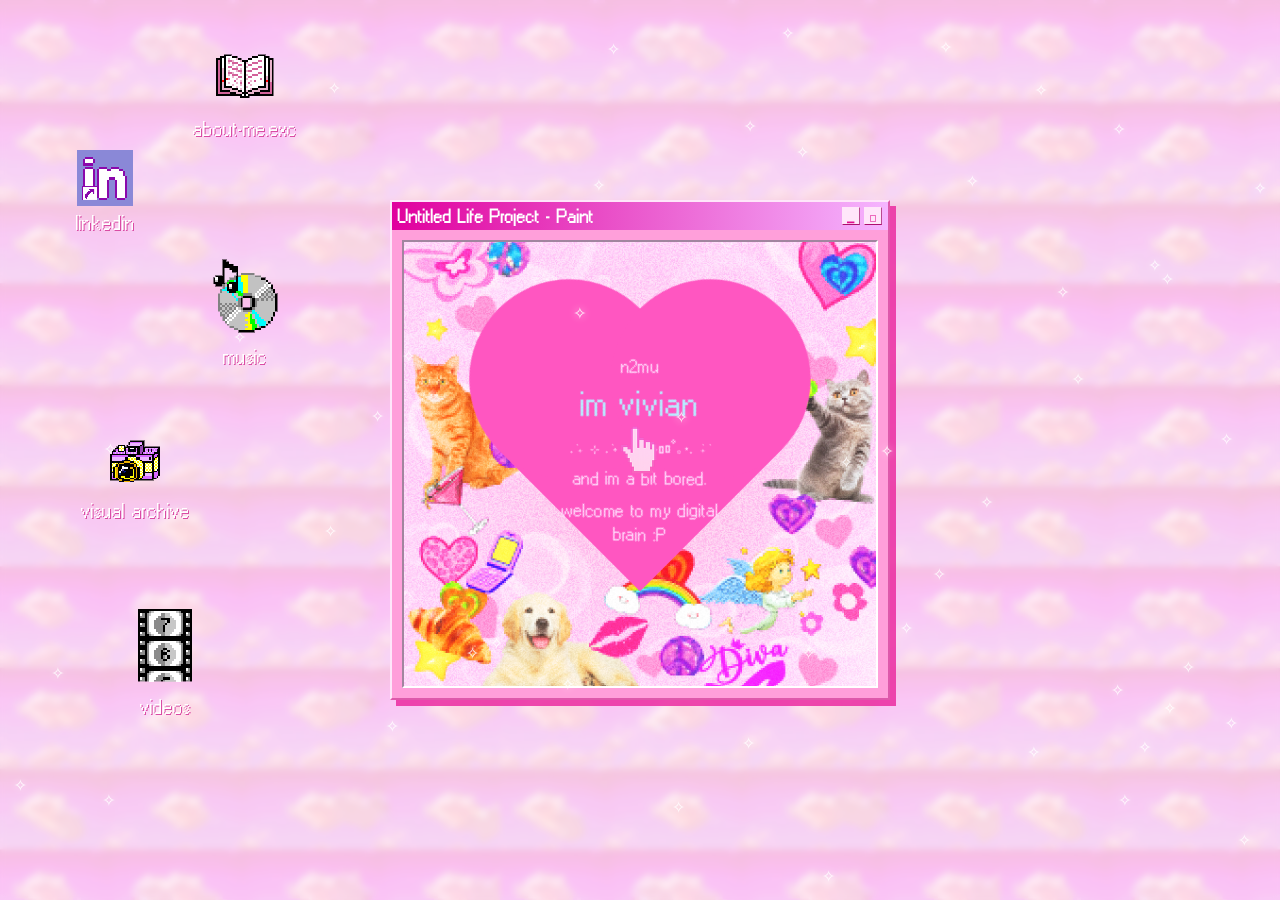
==== commit 777fb254: "Refactor HTML comments and improve link security Updated HTML comments for clarity and added 'noopen" ====
--- a/index.html
+++ b/index.html
@@ -5,18 +5,15 @@
   <meta name="viewport" content="width=device-width, initial-scale=1.0">
   <title>vivianisbored</title>
 
-  <!-- favicon -->
   <link rel="icon" href="favicon.png?v=2">
 
   <link rel="stylesheet" href="pixel.css">
   <link rel="stylesheet" href="style.css?v=2">
 </head>
-
 <body>
 
-  <!-- ================= MOBILE NAV ================= -->
+  <!-- MOBILE NAV -->
   <div class="mobile-nav">
-
     <a href="#" id="open-about-mobile">
       <img src="aboutme.png" alt="about">
       <span>about me</span>
@@ -27,66 +24,75 @@
       <span>archive</span>
     </a>
 
-    <a href="https://soundcloud.com/vivianisbored" target="_blank" rel="noopener">
+    <a href="https://soundcloud.com/vivianisbored" target="_blank" rel="noopener noreferrer">
       <img src="music-folder.png" alt="music">
       <span>music</span>
     </a>
 
-    <a href="https://vimeo.com/user256905792?fl=pp&fe=sh" target="_blank" rel="noopener">
+    <a href="https://vimeo.com/user256905792?fl=pp&fe=sh" target="_blank" rel="noopener noreferrer">
       <img src="videostrip.png" alt="videos">
       <span>videos</span>
     </a>
 
-    <a href="https://www.linkedin.com/in/abi-conrado-sabido-3110b4390/" target="_blank" rel="noopener">
+    <a href="https://www.linkedin.com/in/abi-conrado-sabido-3110b4390/" target="_blank" rel="noopener noreferrer">
       <img src="linkedin-icon.png" alt="linkedin">
       <span>linkedin</span>
     </a>
-
-  </div>
-
-  <!-- ================= DESKTOP ICONS ================= -->
+  </div>
+
+  <!-- DESKTOP ICONS -->
   <div class="desktop-icons">
-
-    <a href="https://www.linkedin.com/in/abi-conrado-sabido-3110b4390/" 
-       class="desktop-icon icon-linkedin" target="_blank">
-      <img src="linkedin-icon.png" alt="">
+    <a
+      href="https://www.linkedin.com/in/abi-conrado-sabido-3110b4390/"
+      class="desktop-icon icon-linkedin"
+      target="_blank"
+      rel="noopener noreferrer"
+    >
+      <img src="linkedin-icon.png" alt="LinkedIn shortcut">
       <span>linkedin</span>
     </a>
 
-    <a href="https://soundcloud.com/vivianisbored" 
-       class="desktop-icon icon-music" target="_blank">
-      <img src="music-folder.png" alt="">
+    <a
+      href="https://soundcloud.com/vivianisbored"
+      class="desktop-icon icon-music"
+      target="_blank"
+      rel="noopener noreferrer"
+    >
+      <img src="music-folder.png" alt="Music folder">
       <span>music</span>
     </a>
 
-    <a href="https://vimeo.com/user256905792?fl=pp&fe=sh" 
-       class="desktop-icon icon-vimeo" target="_blank">
-      <img src="videostrip.png" alt="">
+    <a
+      href="https://vimeo.com/user256905792?fl=pp&fe=sh"
+      class="desktop-icon icon-vimeo"
+      target="_blank"
+      rel="noopener noreferrer"
+    >
+      <img src="videostrip.png" alt="Vimeo shortcut">
       <span>videos</span>
     </a>
 
     <a href="#" class="desktop-icon icon-about" id="open-about">
-      <img src="aboutme.png" alt="">
+      <img src="aboutme.png" alt="About me shortcut">
       <span>about-me.exc</span>
     </a>
 
     <a href="#" class="desktop-icon icon-archive" id="open-archive">
-      <img src="Camera.png" alt="">
+      <img src="Camera.png" alt="Visual archive folder">
       <span>visual archive</span>
     </a>
 
     <a href="#" class="desktop-icon icon-secret-folder" id="open-secret-folder">
-      <img src="secretfiles.png" alt="">
+      <img src="secretfiles.png" alt="Secret folder">
       <span>secret folder</span>
     </a>
-
-  </div>
-
-  <!-- ================= FX ================= -->
+  </div>
+
+  <!-- FX -->
   <div class="custom-cursor"></div>
   <div class="sparkle-container"></div>
 
-  <!-- ================= MAIN WINDOW ================= -->
+  <!-- MAIN WINDOW -->
   <div class="win95-window">
     <div class="title-bar">
       <span>Untitled Life Project - Paint</span>
@@ -98,12 +104,12 @@
 
     <div class="window-body">
       <div class="paint-area">
-        <img src="heart-doodle.png" alt="">
-      </div>
-    </div>
-  </div>
-
-  <!-- ================= HEART ================= -->
+        <img src="heart-doodle.png" alt="Heart doodle drawing">
+      </div>
+    </div>
+  </div>
+
+  <!-- HEART -->
   <div class="heart">
     <div class="content">
       <p>n2mu</p>
@@ -114,78 +120,99 @@
     </div>
   </div>
 
-  <!-- ================= ARCHIVE ================= -->
-  <div class="archive-window hidden" id="archive-window">
+  <!-- ARCHIVE WINDOW -->
+  <div class="archive-window hidden" id="archive-window" aria-hidden="true">
     <div class="archive-title-bar">
       <span>Visual Archive</span>
-      <button id="close-archive">x</button>
-    </div>
-
-    <div class="archive-grid">
-  <img src="archive1.png" alt="Archive image 1" class="archive-image">
-  <img src="archive2.png" alt="Archive image 2" class="archive-image">
-  <img src="archive3.png" alt="Archive image 3" class="archive-image">
-  <img src="archive4.png" alt="Archive image 4" class="archive-image">
-  <img src="archive5.png" alt="Archive image 5" class="archive-image">
-  <img src="archive6.png" alt="Archive image 6" class="archive-image">
-</div>
-
-      <a href="https://www.are.na/share/xuRVqCx" target="_blank" class="archive-link">
-        see more →
+      <button
+        type="button"
+        class="archive-close"
+        id="close-archive"
+        aria-label="Close archive"
+      >
+        x
+      </button>
+    </div>
+
+    <div class="archive-body">
+      <div class="archive-grid">
+        <img src="archive1.png" alt="Archive image 1" class="archive-image">
+        <img src="archive2.png" alt="Archive image 2" class="archive-image">
+        <img src="archive3.png" alt="Archive image 3" class="archive-image">
+        <img src="archive4.png" alt="Archive image 4" class="archive-image">
+        <img src="archive5.png" alt="Archive image 5" class="archive-image">
+        <img src="archive6.png" alt="Archive image 6" class="archive-image">
+      </div>
+
+      <a
+        href="https://www.are.na/share/xuRVqCx"
+        class="archive-link"
+        target="_blank"
+        rel="noopener noreferrer"
+      >
+        see more from the archive →
       </a>
     </div>
   </div>
 
-  <!-- ================= ABOUT ================= -->
-  <div class="about-window hidden" id="about-window">
+  <!-- ABOUT WINDOW -->
+  <div class="about-window hidden" id="about-window" aria-hidden="true">
     <div class="about-title-bar">
       <span>About Me</span>
-      <button id="close-about">x</button>
+      <button
+        type="button"
+        class="about-close"
+        id="close-about"
+        aria-label="Close about me window"
+      >
+        x
+      </button>
     </div>
 
     <div class="about-body">
       <div class="about-inner">
         <p class="about-kicker">about-me.exc</p>
-        <h2>hi stranger, i'm vivian ♡</h2>
-
-        <div class="about-inner">
-  <p class="about-kicker">about-me.exc</p>
-  <h2>hi stranger, i'm vivianisbored ♡ aka abi!</h2>
-  <p>i'm a mexican-american, bay area native, la-based creative working across film, music, and visual media.</p>
-  <p>this site is my digital brain, part desktop, part archive, part moodboard, part visual diary.</p>
-  <p>i'm drawn to storytelling through experimental visuals, sound, and building worlds that feel playful, emotional, and a little chaotic.</p>
-  <p>i'm always making something, whether it's a song, a video, a zine, a collage, or just a mess of ideas in my notebook.</p>
-  <p>despite my personal aesthetic, horror is my favorite genre, and you can usually find me sipping oolong tea while writing or watching horror films.</p>
-  <p>click around the folders to see what i make! i hope you enjoy :D</p>
-</div>
-      </div>
-    </div>
-  </div>
-
-  <!-- ================= SECRET ================= -->
-  <div class="secret-window hidden" id="secret-folder-window">
+        <h2>hi stranger, i'm vivianisbored ♡ aka abi!</h2>
+        <p>i'm a mexican-american, bay area native, la-based creative working across film, music, and visual media.</p>
+        <p>this site is my digital brain, part desktop, part archive, part moodboard, part visual diary.</p>
+        <p>i'm drawn to storytelling through experimental visuals, sound, and building worlds that feel playful, emotional, and a little chaotic.</p>
+        <p>i'm always making something, whether it's a song, a video, a zine, a collage, or just a mess of ideas in my notebook.</p>
+        <p>despite my personal aesthetic, horror is my favorite genre, and you can usually find me sipping oolong tea while writing or watching horror films.</p>
+        <p>click around the folders to see what i make! i hope you enjoy :D</p>
+      </div>
+    </div>
+  </div>
+
+  <!-- SECRET WINDOW -->
+  <div class="secret-window hidden" id="secret-folder-window" aria-hidden="true">
     <div class="secret-title-bar">
       <span>secret folder</span>
-      <button id="close-secret-folder">x</button>
+      <button
+        type="button"
+        class="close-btn"
+        id="close-secret-folder"
+        aria-label="Close secret folder"
+      >
+        x
+      </button>
     </div>
 
     <div class="secret-window-content">
       <div class="cat-gallery">
-        <img src="cat1.png">
-        <img src="cat2.png">
-        <img src="cat3.png">
-        <img src="cat4.png">
-      </div>
-    </div>
-  </div>
-
-  <!-- ================= LIGHTBOX ================= -->
-  <div id="lightbox" class="lightbox hidden">
-    <button id="lightbox-close">✕</button>
-    <img id="lightbox-image">
+        <img src="cat1.png" alt="Cat 1">
+        <img src="cat2.png" alt="Cat 2">
+        <img src="cat3.png" alt="Cat 3">
+        <img src="cat4.png" alt="Cat 4">
+      </div>
+    </div>
+  </div>
+
+  <!-- LIGHTBOX -->
+  <div id="lightbox" class="lightbox hidden" aria-hidden="true">
+    <button id="lightbox-close" class="lightbox-close" aria-label="Close image">✕</button>
+    <img id="lightbox-image" class="lightbox-image" src="" alt="">
   </div>
 
   <script src="script.js"></script>
-
 </body>
 </html>
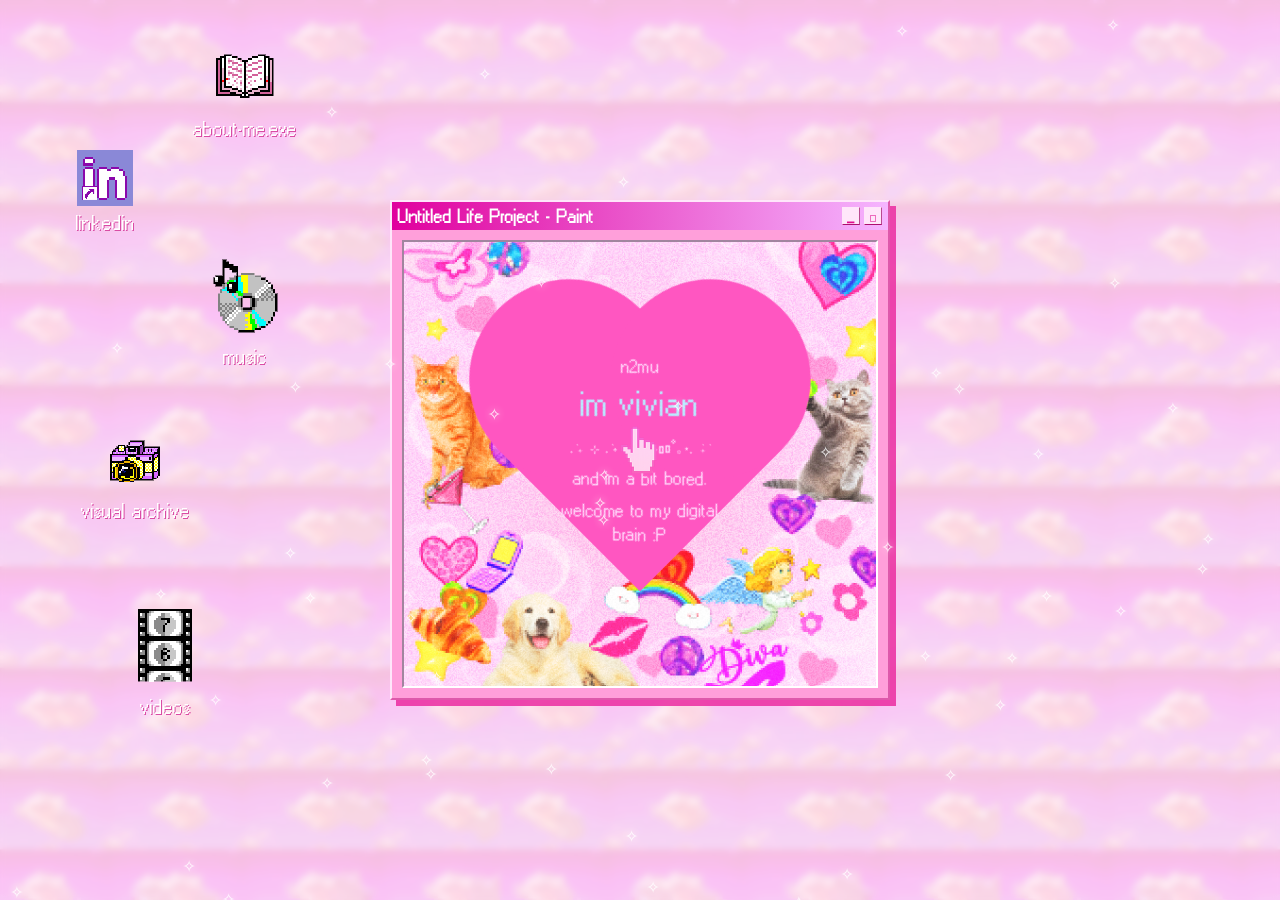
==== commit 9cefcde0: "Fix typo in about-me shortcut filename" ====
--- a/index.html
+++ b/index.html
@@ -74,7 +74,7 @@
 
     <a href="#" class="desktop-icon icon-about" id="open-about">
       <img src="aboutme.png" alt="About me shortcut">
-      <span>about-me.exc</span>
+      <span>about-me.exe</span>
     </a>
 
     <a href="#" class="desktop-icon icon-archive" id="open-archive">
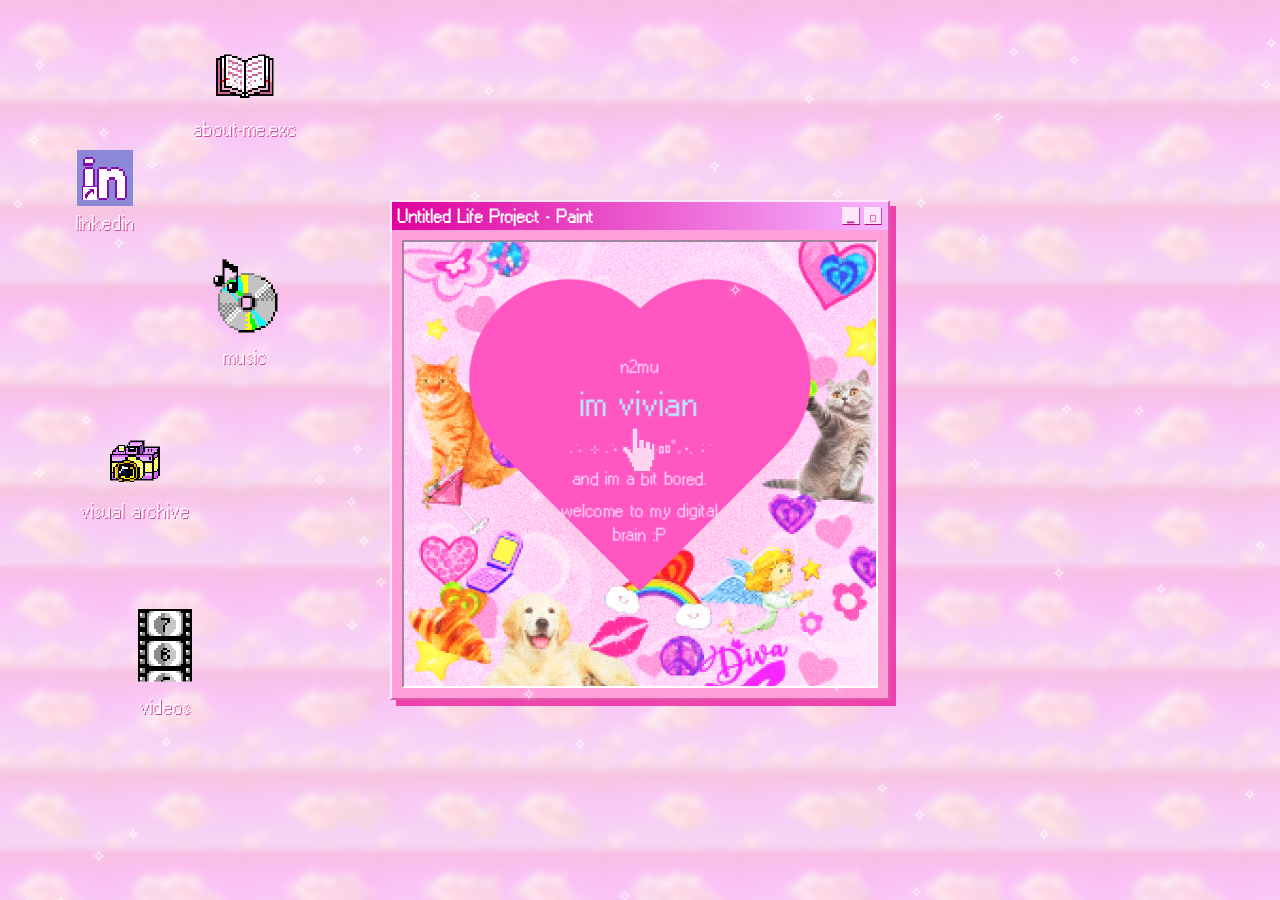
==== commit a71ce51b: "Refactor video links and add video archive section Updated video links and added video archive secti" ====
--- a/index.html
+++ b/index.html
@@ -29,7 +29,7 @@
       <span>music</span>
     </a>
 
-    <a href="https://vimeo.com/user256905792?fl=pp&fe=sh" target="_blank" rel="noopener noreferrer">
+    <a href="#" id="open-video-mobile">
       <img src="videostrip.png" alt="videos">
       <span>videos</span>
     </a>
@@ -62,19 +62,14 @@
       <span>music</span>
     </a>
 
-    <a
-      href="https://vimeo.com/user256905792?fl=pp&fe=sh"
-      class="desktop-icon icon-vimeo"
-      target="_blank"
-      rel="noopener noreferrer"
-    >
-      <img src="videostrip.png" alt="Vimeo shortcut">
+    <a href="#" class="desktop-icon icon-vimeo" id="open-video">
+      <img src="videostrip.png" alt="Video archive shortcut">
       <span>videos</span>
     </a>
 
     <a href="#" class="desktop-icon icon-about" id="open-about">
       <img src="aboutme.png" alt="About me shortcut">
-      <span>about-me.exe</span>
+      <span>about-me.exc</span>
     </a>
 
     <a href="#" class="desktop-icon icon-archive" id="open-archive">
@@ -120,7 +115,7 @@
     </div>
   </div>
 
-  <!-- ARCHIVE WINDOW -->
+  <!-- VISUAL ARCHIVE WINDOW -->
   <div class="archive-window hidden" id="archive-window" aria-hidden="true">
     <div class="archive-title-bar">
       <span>Visual Archive</span>
@@ -151,6 +146,90 @@
         rel="noopener noreferrer"
       >
         see more from the archive →
+      </a>
+    </div>
+  </div>
+
+  <!-- VIDEO ARCHIVE WINDOW -->
+  <div class="archive-window hidden" id="video-window" aria-hidden="true">
+    <div class="archive-title-bar">
+      <span>Video Archive</span>
+      <button
+        type="button"
+        class="archive-close"
+        id="close-video"
+        aria-label="Close video archive"
+      >
+        x
+      </button>
+    </div>
+
+    <div class="archive-body">
+      <div class="archive-grid video-grid">
+
+        <div
+          class="video-thumb"
+          data-video="https://www.youtube.com/embed/ZdqDEF_ZJEc"
+          data-title="video 01"
+        >
+          <img src="video1.png" alt="video 01 thumbnail">
+          <p>video 01</p>
+        </div>
+
+        <div
+          class="video-thumb"
+          data-video="https://www.youtube.com/embed/fsmix5it7s4"
+          data-title="video 02"
+        >
+          <img src="video2.png" alt="video 02 thumbnail">
+          <p>video 02</p>
+        </div>
+
+        <div
+          class="video-thumb"
+          data-video="https://www.youtube.com/embed/xd5rNueNTUI"
+          data-title="video 03"
+        >
+          <img src="video3.png" alt="video 03 thumbnail">
+          <p>video 03</p>
+        </div>
+
+        <div
+          class="video-thumb"
+          data-video="https://www.youtube.com/embed/XQqRndthats"
+          data-title="video 04"
+        >
+          <img src="video4.png" alt="video 04 thumbnail">
+          <p>video 04</p>
+        </div>
+
+        <div
+          class="video-thumb"
+          data-video="https://www.youtube.com/embed/BYC2_1Z-cjs"
+          data-title="video 05"
+        >
+          <img src="video5.png" alt="video 05 thumbnail">
+          <p>video 05</p>
+        </div>
+
+        <div
+          class="video-thumb"
+          data-video="https://www.youtube.com/embed/pTCe1H6_Gi8"
+          data-title="video 06"
+        >
+          <img src="video6.png" alt="video 06 thumbnail">
+          <p>video 06</p>
+        </div>
+
+      </div>
+
+      <a
+        href="https://www.youtube.com/@vivianisbored.mp4"
+        class="archive-link"
+        target="_blank"
+        rel="noopener noreferrer"
+      >
+        see more videos →
       </a>
     </div>
   </div>
@@ -207,12 +286,30 @@
     </div>
   </div>
 
-  <!-- LIGHTBOX -->
+  <!-- IMAGE LIGHTBOX -->
   <div id="lightbox" class="lightbox hidden" aria-hidden="true">
     <button id="lightbox-close" class="lightbox-close" aria-label="Close image">✕</button>
     <img id="lightbox-image" class="lightbox-image" src="" alt="">
   </div>
 
+  <!-- VIDEO LIGHTBOX -->
+  <div id="video-lightbox" class="lightbox hidden" aria-hidden="true">
+    <button id="video-lightbox-close" class="lightbox-close" aria-label="Close video">✕</button>
+
+    <div class="video-lightbox-content">
+      <div class="video-frame-wrap">
+        <iframe
+          id="video-iframe"
+          src=""
+          title="YouTube video player"
+          frameborder="0"
+          allow="autoplay; encrypted-media; picture-in-picture"
+          allowfullscreen>
+        </iframe>
+      </div>
+    </div>
+  </div>
+
   <script src="script.js"></script>
 </body>
 </html>
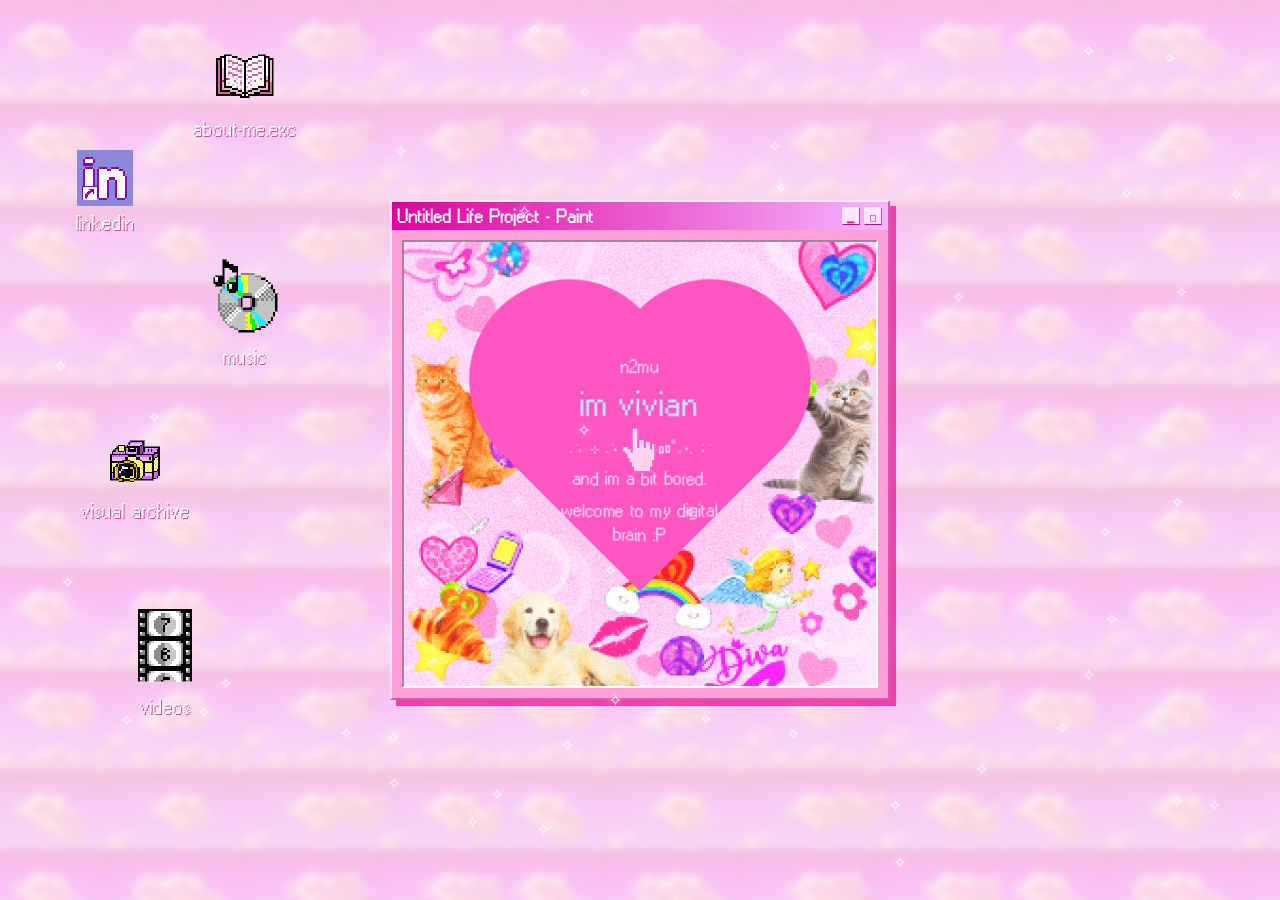
==== commit 1aec15b2: "Fix spacing in about section header" ====
--- a/index.html
+++ b/index.html
@@ -251,7 +251,7 @@
     <div class="about-body">
       <div class="about-inner">
         <p class="about-kicker">about-me.exc</p>
-        <h2>hi stranger, i'm vivianisbored ♡ aka abi!</h2>
+        <h2>hi stranger, i'm vivianisbored ♡ aka abi !</h2>
         <p>i'm a mexican-american, bay area native, la-based creative working across film, music, and visual media.</p>
         <p>this site is my digital brain, part desktop, part archive, part moodboard, part visual diary.</p>
         <p>i'm drawn to storytelling through experimental visuals, sound, and building worlds that feel playful, emotional, and a little chaotic.</p>
--- a/style.css
+++ b/style.css
@@ -56,6 +56,7 @@
     opacity: 0.2;
     transform: scale(0.8);
   }
+
   to {
     opacity: 1;
     transform: scale(1.4);
@@ -66,9 +67,11 @@
   0% {
     transform: translateY(0);
   }
+
   50% {
     transform: translateY(-10px);
   }
+
   100% {
     transform: translateY(0);
   }
@@ -349,7 +352,6 @@
   height: 25px;
   padding: 0;
   border: none;
-  cursor: pointer;
   color: #d1138b;
   font-size: 14px;
   line-height: 1;
@@ -362,15 +364,15 @@
 }
 
 /* =========================
-   ARCHIVE WINDOW
+   ARCHIVE + VIDEO WINDOWS
 ========================= */
 .archive-window {
   position: fixed;
   top: 90px;
   right: 90px;
   z-index: 20;
-  width: 600px;
-  height: 600px;
+  width: 550px;
+  height: 550px;
   overflow: hidden;
   box-sizing: border-box;
   background: #ffd4f1;
@@ -409,6 +411,10 @@
   border-bottom: 2px solid #fff;
 }
 
+.archive-image {
+  cursor: pointer;
+}
+
 .archive-link {
   display: inline-block;
   margin-top: 4px;
@@ -424,6 +430,34 @@
 }
 
 /* =========================
+   VIDEO ARCHIVE
+========================= */
+.video-grid {
+  align-items: start;
+}
+
+.video-thumb {
+  text-align: center;
+  color: #fff;
+  text-shadow: 1px 1px 0 #d94ca4;
+  font-family: "Windows 95", Monaco, monospace;
+}
+
+.video-thumb img {
+  display: block;
+  width: 100%;
+  height: 150px;
+  object-fit: cover;
+  image-rendering: pixelated;
+}
+
+.video-thumb p {
+  margin: 7px 0 0;
+  font-size: 13px;
+  line-height: 1.2;
+}
+
+/* =========================
    ABOUT WINDOW
 ========================= */
 .about-window {
@@ -513,12 +547,8 @@
   gap: 15px;
 }
 
-.archive-image {
-  cursor: pointer;
-}
-
-/* =========================
-   LIGHTBOX
+/* =========================
+   IMAGE + VIDEO LIGHTBOX
 ========================= */
 .lightbox {
   position: fixed;
@@ -528,6 +558,7 @@
   justify-content: center;
   align-items: center;
   padding: 30px;
+  box-sizing: border-box;
   background: rgba(0, 0, 0, 0.8);
 }
 
@@ -548,14 +579,53 @@
 
 .lightbox-close {
   position: absolute;
-  top: 20px;
-  right: 30px;
-  padding: 6px 12px;
-  cursor: pointer;
+  top: 18px;
+  right: 22px;
+  z-index: 5100;
+
+  width: 34px;
+  height: 34px;
+  padding: 0;
+
+  display: flex;
+  align-items: center;
+  justify-content: center;
+
   color: #fff;
-  font-size: 24px;
-  background: #ffb6d9;
+  font-size: 25px;
+  line-height: 1;
+
+  background: #ff9fd0;
   border: 2px solid #ff79aa;
+
+  font-family: "Windows 95", Monaco, monospace;
+}
+
+.video-lightbox-content {
+  width: min(900px, 90vw);
+  background: #ffd4f1;
+  padding: 14px;
+  box-shadow: 8px 8px 0 #e248a8;
+  border-top: 2px solid #fff0fb;
+  border-left: 2px solid #fff0fb;
+  border-right: 2px solid #c94b96;
+  border-bottom: 2px solid #c94b96;
+}
+
+.video-frame-wrap {
+  width: 100%;
+  aspect-ratio: 16 / 9;
+  background: #000;
+  border-top: 2px solid #9f7e95;
+  border-left: 2px solid #9f7e95;
+  border-right: 2px solid #fff;
+  border-bottom: 2px solid #fff;
+}
+
+.video-frame-wrap iframe {
+  display: block;
+  width: 100%;
+  height: 100%;
 }
 
 /* =========================
@@ -604,7 +674,6 @@
     font-size: 14px;
   }
 
-  /* FIXED PAINT WINDOW */
   .win95-window {
     position: fixed;
     top: 20px;
@@ -626,7 +695,6 @@
     height: 100%;
   }
 
-  /* FIXED HEART */
   .heart {
     position: fixed;
     top: 165px;
@@ -674,14 +742,13 @@
     font-size: 14px;
   }
 
-  /* FIXED ICON DOCK */
   .mobile-nav {
     display: grid;
     grid-template-columns: repeat(2, 1fr);
     gap: 18px;
     position: fixed;
     left: 50%;
-    bottom: 0px;
+    bottom: 0;
     width: calc(100vw - 40px);
     max-width: 320px;
     transform: translateX(-50%);
@@ -715,7 +782,6 @@
     line-height: 1.2;
   }
 
-  /* POPUP WINDOWS ON MOBILE */
   .archive-window,
   .about-window,
   .secret-window {
@@ -736,7 +802,23 @@
   }
 
   .archive-grid img,
-  .cat-gallery img {
+  .cat-gallery img,
+  .video-thumb img {
     height: auto;
   }
-}
+
+  .video-lightbox-content {
+    width: calc(100vw - 36px);
+    padding: 10px;
+  }
+
+  .lightbox {
+    padding: 18px;
+  }
+
+  .lightbox-close {
+    top: 12px;
+    right: 16px;
+    font-size: 20px;
+  }
+}
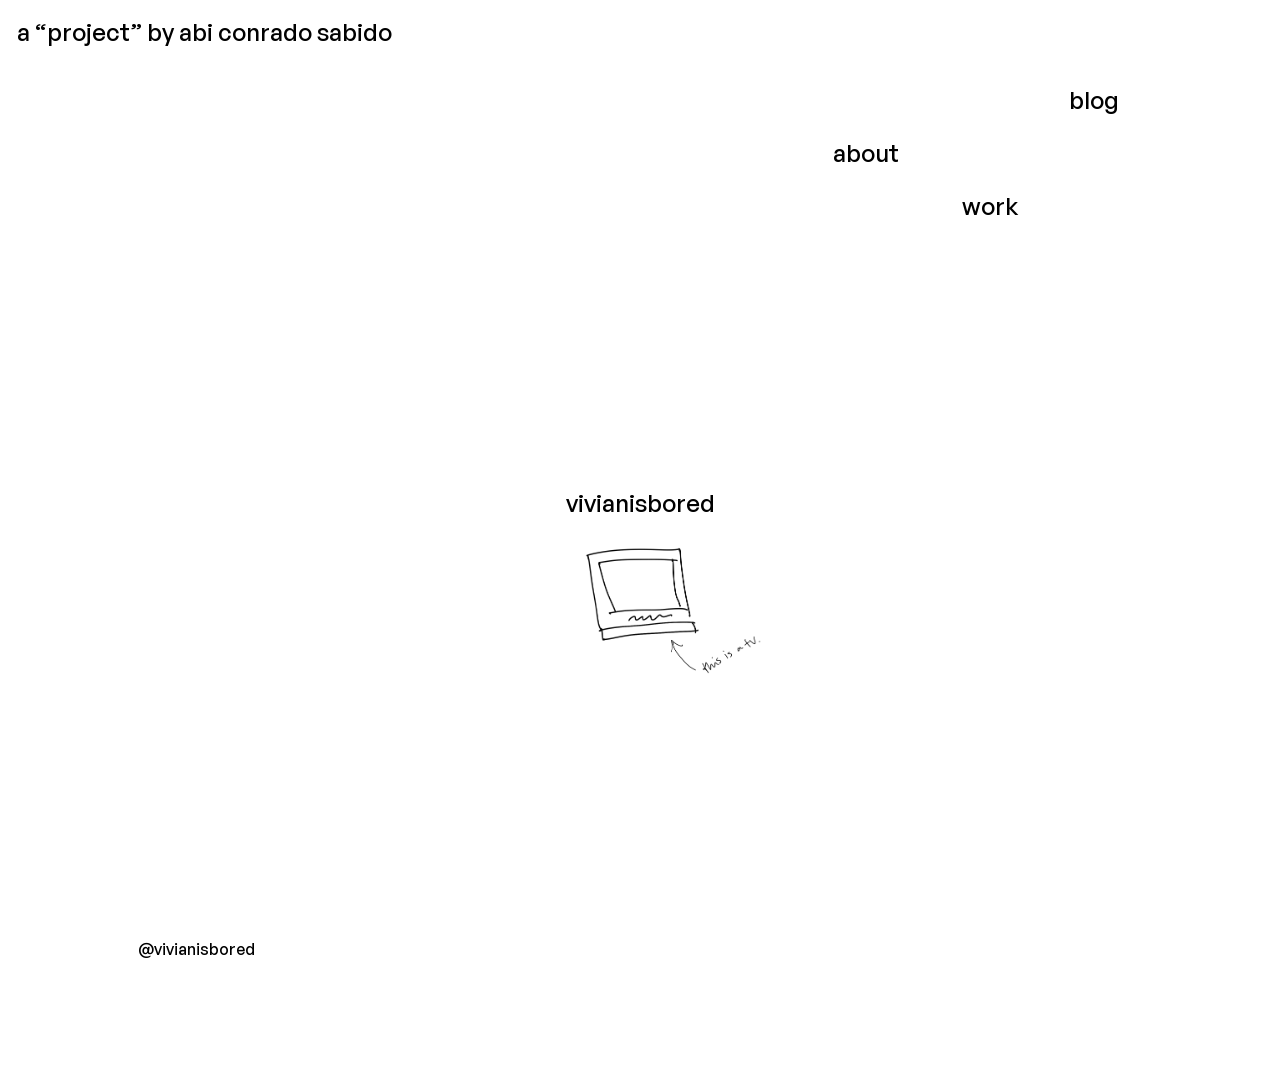
==== commit 8acfb850: "Add files via upload 2nd redesign" ====
--- a/index.html
+++ b/index.html
@@ -1,315 +1,20 @@
-<!DOCTYPE html>
+<!doctype html>
 <html lang="en">
 <head>
-  <meta charset="UTF-8">
-  <meta name="viewport" content="width=device-width, initial-scale=1.0">
+  <meta charset="utf-8">
+  <meta name="viewport" content="width=device-width, initial-scale=1">
+  <meta name="description" content="vivianisbored — a “project” by abi conrado sabido. Art, writing, and things made out of boredom.">
   <title>vivianisbored</title>
-
-  <link rel="icon" href="favicon.png?v=2">
-
-  <link rel="stylesheet" href="pixel.css">
-  <link rel="stylesheet" href="style.css?v=2">
+  <link rel="preload" href="assets/fonts/GeneralSans-Medium.woff2" as="font" type="font/woff2" crossorigin>
+  <link rel="stylesheet" href="styles.css">
 </head>
 <body>
-
-  <!-- MOBILE NAV -->
-  <div class="mobile-nav">
-    <a href="#" id="open-about-mobile">
-      <img src="aboutme.png" alt="about">
-      <span>about me</span>
-    </a>
-
-    <a href="#" id="open-archive-mobile">
-      <img src="Camera.png" alt="archive">
-      <span>archive</span>
-    </a>
-
-    <a href="https://soundcloud.com/vivianisbored" target="_blank" rel="noopener noreferrer">
-      <img src="music-folder.png" alt="music">
-      <span>music</span>
-    </a>
-
-    <a href="#" id="open-video-mobile">
-      <img src="videostrip.png" alt="videos">
-      <span>videos</span>
-    </a>
-
-    <a href="https://www.linkedin.com/in/abi-conrado-sabido-3110b4390/" target="_blank" rel="noopener noreferrer">
-      <img src="linkedin-icon.png" alt="linkedin">
-      <span>linkedin</span>
-    </a>
-  </div>
-
-  <!-- DESKTOP ICONS -->
-  <div class="desktop-icons">
-    <a
-      href="https://www.linkedin.com/in/abi-conrado-sabido-3110b4390/"
-      class="desktop-icon icon-linkedin"
-      target="_blank"
-      rel="noopener noreferrer"
-    >
-      <img src="linkedin-icon.png" alt="LinkedIn shortcut">
-      <span>linkedin</span>
-    </a>
-
-    <a
-      href="https://soundcloud.com/vivianisbored"
-      class="desktop-icon icon-music"
-      target="_blank"
-      rel="noopener noreferrer"
-    >
-      <img src="music-folder.png" alt="Music folder">
-      <span>music</span>
-    </a>
-
-    <a href="#" class="desktop-icon icon-vimeo" id="open-video">
-      <img src="videostrip.png" alt="Video archive shortcut">
-      <span>videos</span>
-    </a>
-
-    <a href="#" class="desktop-icon icon-about" id="open-about">
-      <img src="aboutme.png" alt="About me shortcut">
-      <span>about-me.exc</span>
-    </a>
-
-    <a href="#" class="desktop-icon icon-archive" id="open-archive">
-      <img src="Camera.png" alt="Visual archive folder">
-      <span>visual archive</span>
-    </a>
-
-    <a href="#" class="desktop-icon icon-secret-folder" id="open-secret-folder">
-      <img src="secretfiles.png" alt="Secret folder">
-      <span>secret folder</span>
-    </a>
-  </div>
-
-  <!-- FX -->
-  <div class="custom-cursor"></div>
-  <div class="sparkle-container"></div>
-
-  <!-- MAIN WINDOW -->
-  <div class="win95-window">
-    <div class="title-bar">
-      <span>Untitled Life Project - Paint</span>
-      <div class="title-buttons">
-        <span>_</span>
-        <span>□</span>
-      </div>
-    </div>
-
-    <div class="window-body">
-      <div class="paint-area">
-        <img src="heart-doodle.png" alt="Heart doodle drawing">
-      </div>
-    </div>
-  </div>
-
-  <!-- HEART -->
-  <div class="heart">
-    <div class="content">
-      <p>n2mu</p>
-      <h1><span class="big">im vivian</span></h1>
-      <p>. ݁₊ ⊹ . ݁˖ . ݁.𖥔 ݁ ˖𖦹⭒°｡⋆. ݁₊ ݁</p>
-      <p>and im a bit bored.</p>
-      <p>welcome to my digital brain :P</p>
-    </div>
-  </div>
-
-  <!-- VISUAL ARCHIVE WINDOW -->
-  <div class="archive-window hidden" id="archive-window" aria-hidden="true">
-    <div class="archive-title-bar">
-      <span>Visual Archive</span>
-      <button
-        type="button"
-        class="archive-close"
-        id="close-archive"
-        aria-label="Close archive"
-      >
-        x
-      </button>
-    </div>
-
-    <div class="archive-body">
-      <div class="archive-grid">
-        <img src="archive1.png" alt="Archive image 1" class="archive-image">
-        <img src="archive2.png" alt="Archive image 2" class="archive-image">
-        <img src="archive3.png" alt="Archive image 3" class="archive-image">
-        <img src="archive4.png" alt="Archive image 4" class="archive-image">
-        <img src="archive5.png" alt="Archive image 5" class="archive-image">
-        <img src="archive6.png" alt="Archive image 6" class="archive-image">
-      </div>
-
-      <a
-        href="https://www.are.na/share/xuRVqCx"
-        class="archive-link"
-        target="_blank"
-        rel="noopener noreferrer"
-      >
-        see more from the archive →
-      </a>
-    </div>
-  </div>
-
-  <!-- VIDEO ARCHIVE WINDOW -->
-  <div class="archive-window hidden" id="video-window" aria-hidden="true">
-    <div class="archive-title-bar">
-      <span>Video Archive</span>
-      <button
-        type="button"
-        class="archive-close"
-        id="close-video"
-        aria-label="Close video archive"
-      >
-        x
-      </button>
-    </div>
-
-    <div class="archive-body">
-      <div class="archive-grid video-grid">
-
-        <div
-          class="video-thumb"
-          data-video="https://www.youtube.com/embed/ZdqDEF_ZJEc"
-          data-title="video 01"
-        >
-          <img src="video1.png" alt="video 01 thumbnail">
-          <p>video 01</p>
-        </div>
-
-        <div
-          class="video-thumb"
-          data-video="https://www.youtube.com/embed/fsmix5it7s4"
-          data-title="video 02"
-        >
-          <img src="video2.png" alt="video 02 thumbnail">
-          <p>video 02</p>
-        </div>
-
-        <div
-          class="video-thumb"
-          data-video="https://www.youtube.com/embed/xd5rNueNTUI"
-          data-title="video 03"
-        >
-          <img src="video3.png" alt="video 03 thumbnail">
-          <p>video 03</p>
-        </div>
-
-        <div
-          class="video-thumb"
-          data-video="https://www.youtube.com/embed/XQqRndthats"
-          data-title="video 04"
-        >
-          <img src="video4.png" alt="video 04 thumbnail">
-          <p>video 04</p>
-        </div>
-
-        <div
-          class="video-thumb"
-          data-video="https://www.youtube.com/embed/BYC2_1Z-cjs"
-          data-title="video 05"
-        >
-          <img src="video5.png" alt="video 05 thumbnail">
-          <p>video 05</p>
-        </div>
-
-        <div
-          class="video-thumb"
-          data-video="https://www.youtube.com/embed/pTCe1H6_Gi8"
-          data-title="video 06"
-        >
-          <img src="video6.png" alt="video 06 thumbnail">
-          <p>video 06</p>
-        </div>
-
-      </div>
-
-      <a
-        href="https://www.youtube.com/@vivianisbored.mp4"
-        class="archive-link"
-        target="_blank"
-        rel="noopener noreferrer"
-      >
-        see more videos →
-      </a>
-    </div>
-  </div>
-
-  <!-- ABOUT WINDOW -->
-  <div class="about-window hidden" id="about-window" aria-hidden="true">
-    <div class="about-title-bar">
-      <span>About Me</span>
-      <button
-        type="button"
-        class="about-close"
-        id="close-about"
-        aria-label="Close about me window"
-      >
-        x
-      </button>
-    </div>
-
-    <div class="about-body">
-      <div class="about-inner">
-        <p class="about-kicker">about-me.exc</p>
-        <h2>hi stranger, i'm vivianisbored ♡ aka abi !</h2>
-        <p>i'm a mexican-american, bay area native, la-based creative working across film, music, and visual media.</p>
-        <p>this site is my digital brain, part desktop, part archive, part moodboard, part visual diary.</p>
-        <p>i'm drawn to storytelling through experimental visuals, sound, and building worlds that feel playful, emotional, and a little chaotic.</p>
-        <p>i'm always making something, whether it's a song, a video, a zine, a collage, or just a mess of ideas in my notebook.</p>
-        <p>despite my personal aesthetic, horror is my favorite genre, and you can usually find me sipping oolong tea while writing or watching horror films.</p>
-        <p>click around the folders to see what i make! i hope you enjoy :D</p>
-      </div>
-    </div>
-  </div>
-
-  <!-- SECRET WINDOW -->
-  <div class="secret-window hidden" id="secret-folder-window" aria-hidden="true">
-    <div class="secret-title-bar">
-      <span>secret folder</span>
-      <button
-        type="button"
-        class="close-btn"
-        id="close-secret-folder"
-        aria-label="Close secret folder"
-      >
-        x
-      </button>
-    </div>
-
-    <div class="secret-window-content">
-      <div class="cat-gallery">
-        <img src="cat1.png" alt="Cat 1">
-        <img src="cat2.png" alt="Cat 2">
-        <img src="cat3.png" alt="Cat 3">
-        <img src="cat4.png" alt="Cat 4">
-      </div>
-    </div>
-  </div>
-
-  <!-- IMAGE LIGHTBOX -->
-  <div id="lightbox" class="lightbox hidden" aria-hidden="true">
-    <button id="lightbox-close" class="lightbox-close" aria-label="Close image">✕</button>
-    <img id="lightbox-image" class="lightbox-image" src="" alt="">
-  </div>
-
-  <!-- VIDEO LIGHTBOX -->
-  <div id="video-lightbox" class="lightbox hidden" aria-hidden="true">
-    <button id="video-lightbox-close" class="lightbox-close" aria-label="Close video">✕</button>
-
-    <div class="video-lightbox-content">
-      <div class="video-frame-wrap">
-        <iframe
-          id="video-iframe"
-          src=""
-          title="YouTube video player"
-          frameborder="0"
-          allow="autoplay; encrypted-media; picture-in-picture"
-          allowfullscreen>
-        </iframe>
-      </div>
-    </div>
-  </div>
-
-  <script src="script.js"></script>
+  <main class="canvas home">
+    <h1 class="brand">vivianisbored</h1>
+    <nav aria-label="Main navigation"><a class="nav-about" href="aboutpage/">about</a><a class="nav-work" href="workpage/">work</a><a class="nav-blog" href="blogpage/">blog</a></nav>
+    <p class="credit">a “project” by abi conrado sabido</p>
+    <img class="tv" src="assets/thisisatv.png" alt="A hand-drawn television with an arrow saying this is a tv." width="188" height="141">
+    <a class="social" href="https://www.instagram.com/vivianisbored/">@vivianisbored</a>
+  </main>
 </body>
 </html>
--- a/styles.css
+++ b/styles.css
@@ -0,0 +1,70 @@
+@font-face {
+  font-family: 'General Sans';
+  src: url('assets/fonts/GeneralSans-Medium.woff2') format('woff2');
+  font-style: normal;
+  font-weight: 500;
+  font-display: swap;
+}
+* { box-sizing: border-box; }
+html { background: #fff; color: #000; }
+body { margin: 0; font-family: 'General Sans', sans-serif; font-weight: 500; line-height: normal; }
+h1, p { margin: 0; font: inherit; }
+a { color: inherit; text-decoration: none; }
+a:focus-visible { outline: 1px dashed currentColor; outline-offset: 5px; }
+/* The 1080px-tall canvases and deliberately scattered coordinates come from Figma.
+   Keep the blank space: it is part of the composition, including on phones. */
+.canvas { position: relative; width: 100%; min-height: 1080px; overflow: hidden; font-size: 24px; }
+.canvas > *, nav > a { position: absolute; overflow-wrap: break-word; }
+.home nav { position: static; }
+.brand { top: 487px; left: calc(50% - 114px); width: 228px; height: 52.517px; text-align: center; }
+.nav-about { top: 137px; left: calc(50% + 193px); width: 107px; height: 53px; }
+.nav-work { top: 190px; left: calc(50% + 322px); width: 84px; height: 34px; }
+.nav-blog { top: 84px; left: calc(50% + 429px); width: 107px; height: 53px; }
+.credit { left: 17px; top: 16px; width: 385px; height: 53px; }
+.tv { left: calc(50% - 61px); top: 540px; width: 188px; height: 141px; object-fit: cover; }
+.social { font-size: 16px; width: 198px; height: 53px; }
+.home .social { left: 138px; top: 938px; }
+.page-title { width: 107px; height: 53px; }
+.page-title a { text-decoration: underline; text-underline-position: from-font; }
+.copy { width: 164px; }
+.about .page-title { left: calc(50% - 333px); top: 105px; }
+.about .copy { left: calc(50% + 83px); top: 195px; font-size: 20px; white-space: pre-wrap; }
+.about .social { left: 178px; top: 997px; }
+.work .page-title { left: calc(50% + 64px); top: 227px; }
+.work .copy { left: 309px; top: 355px; }
+.work .social { left: 547px; top: 986px; width: 264px; height: 59px; }
+.blog .page-title { left: calc(50% + 223px); top: 86px; }
+.blog .copy { left: calc(50% - 446px); top: 515px; width: 128px; }
+.blog .social { left: calc(50% - 99px); top: 993px; }
+.blog .social-second { left: calc(50% + 217px); top: 1027px; }
+/* Tablet artboard: 800 × 1080. */
+@media (max-width: 1023px) {
+  .home { font-size: 16px; }
+  .brand { left: calc(50% - 46px); top: 203px; width: 154px; height: 49px; text-align: left; }
+  .nav-about { left: 55px; top: 415px; width: 73px; height: 49px; }
+  .nav-work { left: 112px; top: 573px; width: 73px; height: 49px; }
+  .nav-blog { left: auto; right: 55px; top: 509px; width: 100px; height: 49px; }
+  .credit { top: 767px; right: 22px; width: auto; height: 26px; }
+  .tv { left: calc(50% - 46px); top: 233px; width: 147px; height: 110px; }
+  .home .social { left: auto; right: 33px; top: 908px; width: 115px; height: 49px; }
+  .about .page-title { left: calc(50% - 132px); top: 127px; }
+  .about .copy { left: calc(50% + 99px); }
+  .blog .page-title { left: calc(50% + 96px); top: 204px; }
+  .blog .copy { left: calc(50% - 194px); top: 419px; }
+  .blog .social { left: calc(50% + 141px); }
+  .blog .social-second { display: none; }
+}
+/* Mobile artboard: 375 × 1080. */
+@media (max-width: 599px) {
+  .brand { left: calc(50% - 56.5px); top: 189px; }
+  .tv { left: auto; right: 94px; top: 220px; }
+  .about .page-title { left: calc(50% - 121.5px); top: 89px; }
+  .about .copy { left: auto; right: 76px; top: 164px; width: 95px; font-size: 15px; }
+  .about .social { left: 40px; top: 1027px; }
+  .work .page-title { left: calc(50% - 106.5px); top: 164px; }
+  .work .copy { left: 38px; top: 451px; }
+  .work .social { left: 88px; top: 1017px; width: 223px; height: 28px; }
+  .blog .page-title { left: calc(50% + 96.5px); }
+  .blog .copy { left: calc(50% - 100.5px); top: 581px; }
+  .blog .social { left: auto; right: 0; top: 1003px; }
+}
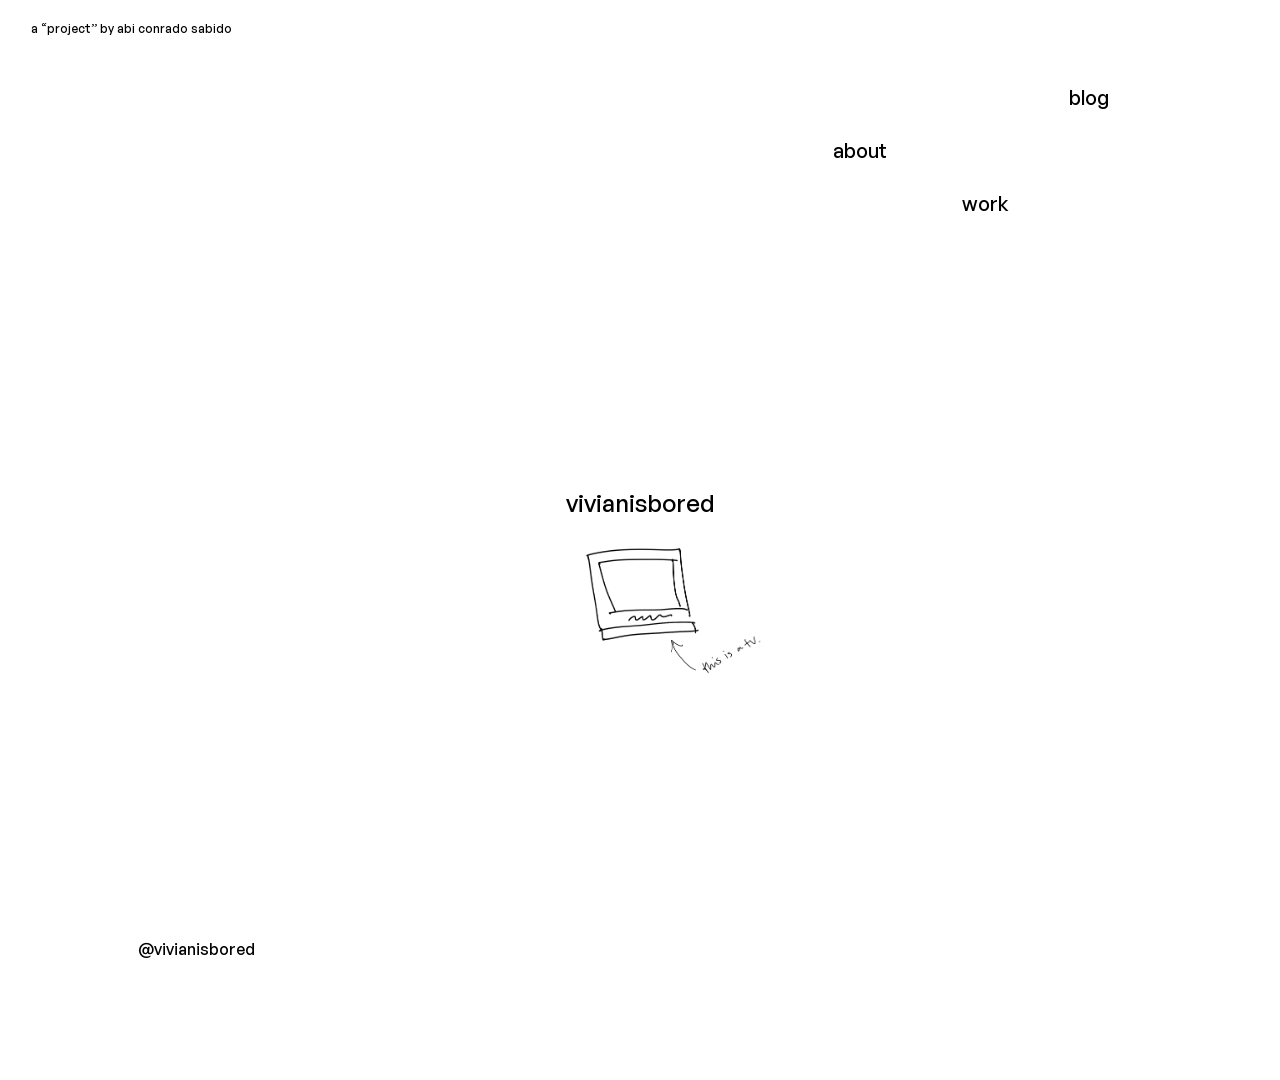
==== commit a0215e68: "Add favicon link in index.html Add favicon link to the HTML head section." ====
--- a/index.html
+++ b/index.html
@@ -7,6 +7,7 @@
   <title>vivianisbored</title>
   <link rel="preload" href="assets/fonts/GeneralSans-Medium.woff2" as="font" type="font/woff2" crossorigin>
   <link rel="stylesheet" href="styles.css">
+  <link rel="icon" type="image/png" href="/favicon.png">
 </head>
 <body>
   <main class="canvas home">
--- a/styles.css
+++ b/styles.css
@@ -16,55 +16,60 @@
 .canvas { position: relative; width: 100%; min-height: 1080px; overflow: hidden; font-size: 24px; }
 .canvas > *, nav > a { position: absolute; overflow-wrap: break-word; }
 .home nav { position: static; }
+.home nav a { font-size: 20px; }
 .brand { top: 487px; left: calc(50% - 114px); width: 228px; height: 52.517px; text-align: center; }
 .nav-about { top: 137px; left: calc(50% + 193px); width: 107px; height: 53px; }
 .nav-work { top: 190px; left: calc(50% + 322px); width: 84px; height: 34px; }
 .nav-blog { top: 84px; left: calc(50% + 429px); width: 107px; height: 53px; }
-.credit { left: 17px; top: 16px; width: 385px; height: 53px; }
+.credit { font-size: 12px; left: 31px; top: 21px; width: 385px; height: 53px; }
 .tv { left: calc(50% - 61px); top: 540px; width: 188px; height: 141px; object-fit: cover; }
 .social { font-size: 16px; width: 198px; height: 53px; }
 .home .social { left: 138px; top: 938px; }
 .page-title { width: 107px; height: 53px; }
 .page-title a { text-decoration: underline; text-underline-position: from-font; }
-.copy { width: 164px; }
+.copy { width: 164px; font-size: 20px; }
 .about .page-title { left: calc(50% - 333px); top: 105px; }
-.about .copy { left: calc(50% + 83px); top: 195px; font-size: 20px; white-space: pre-wrap; }
+.about .copy { left: calc(50% + 99px); top: 215px; width: 130px; font-size: 16px; white-space: pre-wrap; }
 .about .social { left: 178px; top: 997px; }
 .work .page-title { left: calc(50% + 64px); top: 227px; }
-.work .copy { left: 309px; top: 355px; }
+.work .copy { left: 259px; top: 357px; }
 .work .social { left: 547px; top: 986px; width: 264px; height: 59px; }
 .blog .page-title { left: calc(50% + 223px); top: 86px; }
-.blog .copy { left: calc(50% - 446px); top: 515px; width: 128px; }
-.blog .social { left: calc(50% - 99px); top: 993px; }
-.blog .social-second { left: calc(50% + 217px); top: 1027px; }
+.blog .copy { left: calc(50% - 441px); top: 519px; width: 128px; }
+.blog .social { left: calc(50% - 113px); top: 968px; }
 /* Tablet artboard: 800 × 1080. */
 @media (max-width: 1023px) {
   .home { font-size: 16px; }
+  .home nav a { font-size: 16px; }
+  .work .copy { left: 309px; top: 355px; }
+  .work .social, .blog .social { font-size: 14px; }
+  .about .social { font-size: 13px; }
   .brand { left: calc(50% - 46px); top: 203px; width: 154px; height: 49px; text-align: left; }
   .nav-about { left: 55px; top: 415px; width: 73px; height: 49px; }
   .nav-work { left: 112px; top: 573px; width: 73px; height: 49px; }
   .nav-blog { left: auto; right: 55px; top: 509px; width: 100px; height: 49px; }
-  .credit { top: 767px; right: 22px; width: auto; height: 26px; }
+  .credit { left: 17px; font-size: 14px; top: 767px; right: 22px; width: auto; height: 26px; }
   .tv { left: calc(50% - 46px); top: 233px; width: 147px; height: 110px; }
-  .home .social { left: auto; right: 33px; top: 908px; width: 115px; height: 49px; }
+  .home .social { font-size: 14px; left: auto; right: 119px; top: 908px; width: 115px; height: 49px; }
   .about .page-title { left: calc(50% - 132px); top: 127px; }
-  .about .copy { left: calc(50% + 99px); }
+  .about .copy { left: calc(50% + 79px); width: 127px; }
   .blog .page-title { left: calc(50% + 96px); top: 204px; }
   .blog .copy { left: calc(50% - 194px); top: 419px; }
-  .blog .social { left: calc(50% + 141px); }
-  .blog .social-second { display: none; }
+  .blog .social { left: calc(50% + 141px); top: 993px; }
 }
 /* Mobile artboard: 375 × 1080. */
 @media (max-width: 599px) {
+  .credit { font-size: 12px; }
+  .home .social { right: 33px; font-size: 12px; }
   .brand { left: calc(50% - 56.5px); top: 189px; }
   .tv { left: auto; right: 94px; top: 220px; }
   .about .page-title { left: calc(50% - 121.5px); top: 89px; }
-  .about .copy { left: auto; right: 76px; top: 164px; width: 95px; font-size: 15px; }
-  .about .social { left: 40px; top: 1027px; }
+  .about .copy { left: auto; right: 79px; top: 164px; width: 109px; font-size: 15px; }
+  .about .social { font-size: 14px; left: 40px; top: 1027px; }
   .work .page-title { left: calc(50% - 106.5px); top: 164px; }
   .work .copy { left: 38px; top: 451px; }
-  .work .social { left: 88px; top: 1017px; width: 223px; height: 28px; }
+  .work .social { font-size: 12px; left: 88px; top: 1017px; width: 223px; height: 28px; }
   .blog .page-title { left: calc(50% + 96.5px); }
-  .blog .copy { left: calc(50% - 100.5px); top: 581px; }
-  .blog .social { left: auto; right: 0; top: 1003px; }
+  .blog .copy { left: calc(50% - 100.5px); top: 581px; width: 143px; }
+  .blog .social { font-size: 16px; left: auto; right: 0; top: 1003px; }
 }
